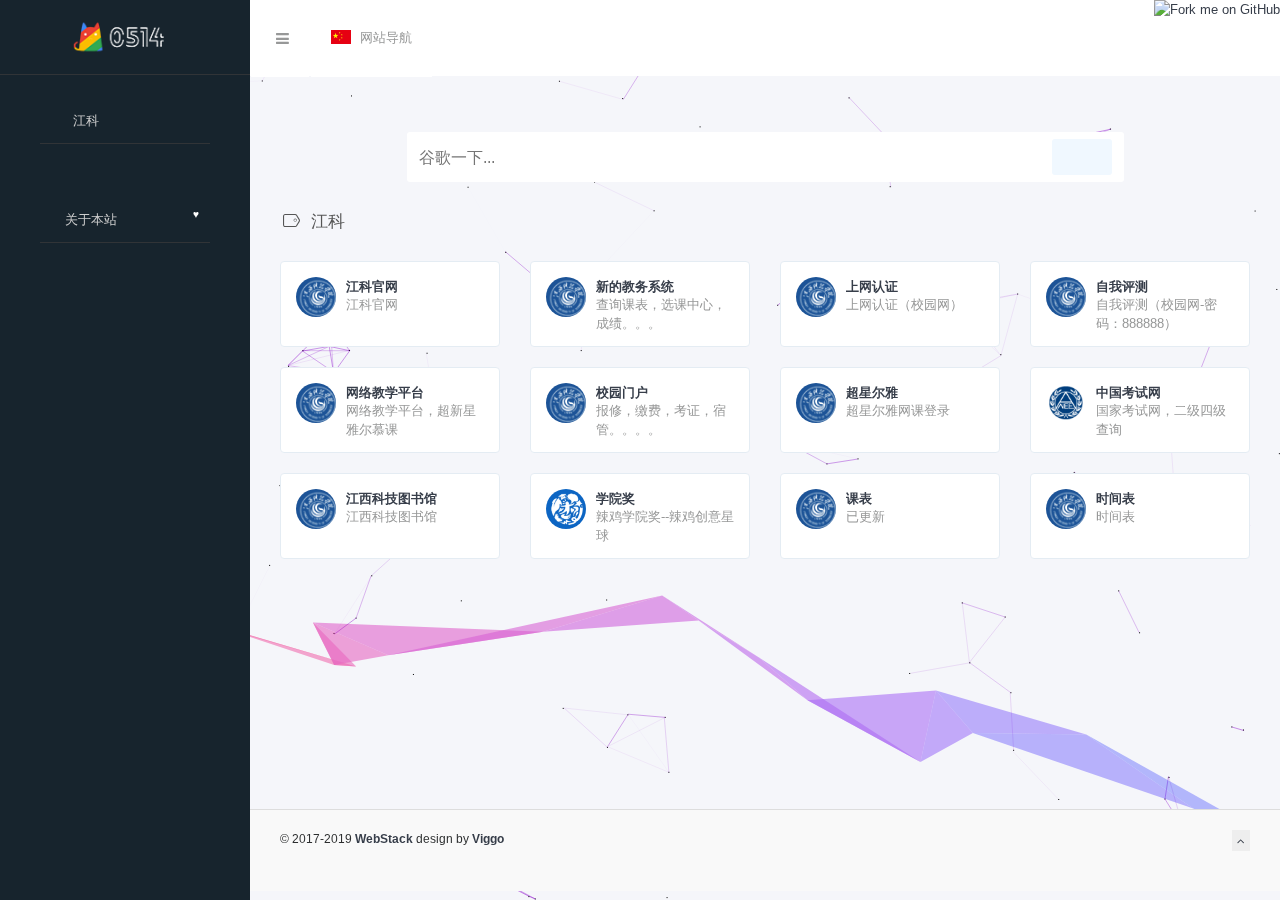
==== cn/index.html @ 406f5983 "🎉 [初次提交]" ====
<!DOCTYPE html>
<html lang="zh">

<head>
    <script async src="//pagead2.googlesyndication.com/pagead/js/adsbygoogle.js">
    </script>
    <script>
        (adsbygoogle = window.adsbygoogle || []).push({
            google_ad_client: "ca-pub-8550836177608334",
            enable_page_level_ads: true
        });
    </script>
    <!--百度统计-->
    <!-- <script>
        var _hmt = _hmt || [];
        (function () {
            var hm = document.createElement("script");
            hm.src = "https://hm.baidu.com/hm.js?c05bb16ea908292af9f6c513087a1cc3";
            var s = document.getElementsByTagName("script")[0];
            s.parentNode.insertBefore(hm, s);
        })();
    </script> -->
    <meta charset="utf-8">
    <meta http-equiv="X-UA-Compatible" content="IE=edge">
    <meta name="viewport" content="width=device-width, initial-scale=1.0" />
    <meta name="author" content="viggo" />
    <title>0514 - 实习两年半的网站</title>
    <meta name="keywords"
        content="UI设计,UI设计素材,设计导航,网址导航,设计资源,创意导航,创意网站导航,设计师网址大全,设计素材大全,设计师导航,UI设计资源,优秀UI设计欣赏,设计师导航,设计师网址大全,设计师网址导航,产品经理网址导航,交互设计师网址导航,www.webstack.cc">
    <meta name="description" content="WebStack - 收集国内外优秀设计网站、UI设计资源网站、灵感创意网站、素材资源网站，定时更新分享优质产品设计书签。www.webstack.cc">
    <link rel="shortcut icon" href="../assets/images/favicon.png">
    <link rel="stylesheet" href="http://fonts.googleapis.com/css?family=Arimo:400,700,400italic">
    <link rel="stylesheet" href="../assets/css/fonts/linecons/css/linecons.css">
    <link rel="stylesheet" href="../assets/css/fonts/fontawesome/css/font-awesome.min.css">
    <link rel="stylesheet" href="../assets/css/bootstrap.css">
    <link rel="stylesheet" href="../assets/css/xenon-core.css">
    <link rel="stylesheet" href="../assets/css/xenon-components.css">
    <link rel="stylesheet" href="../assets/css/xenon-skins.css">
    <link rel="stylesheet" href="../assets/css/nav.css">
    <script src="../assets/js/jquery-1.11.1.min.js"></script>
    <!-- HTML5 shim and Respond.js IE8 support of HTML5 elements and media queries -->
    <!--[if lt IE 9]>
        <script src="https://oss.maxcdn.com/html5shiv/3.7.2/html5shiv.min.js"></script>
        <script src="https://oss.maxcdn.com/respond/1.4.2/respond.min.js"></script>
    <![endif]-->
    <!-- / FB Open Graph -->
    <meta property="og:type" content="article">
    <meta property="og:url" content="http://www.webstack.cc/">
    <meta property="og:title" content="WebStack - 收集国内外优秀设计网站、UI设计资源网站、灵感创意网站、素材资源网站，定时更新分享优质产品设计书签。www.webstack.cc">
    <meta property="og:description"
        content="UI设计,UI设计素材,设计导航,网址导航,设计资源,创意导航,创意网站导航,设计师网址大全,设计素材大全,设计师导航,UI设计资源,优秀UI设计欣赏,设计师导航,设计师网址大全,设计师网址导航,产品经理网址导航,交互设计师网址导航,www.webstack.cc">
    <meta property="og:image" content="http://webstack.cc/assets/images/webstack_banner_cn.png">
    <meta property="og:site_name"
        content="WebStack - 收集国内外优秀设计网站、UI设计资源网站、灵感创意网站、素材资源网站，定时更新分享优质产品设计书签。www.webstack.cc">
    <!-- / Twitter Cards -->
    <meta name="twitter:card" content="summary_large_image">
    <meta name="twitter:title" content="WebStack - 收集国内外优秀设计网站、UI设计资源网站、灵感创意网站、素材资源网站，定时更新分享优质产品设计书签。www.webstack.cc">
    <meta name="twitter:description"
        content="UI设计,UI设计素材,设计导航,网址导航,设计资源,创意导航,创意网站导航,设计师网址大全,设计素材大全,设计师导航,UI设计资源,优秀UI设计欣赏,设计师导航,设计师网址大全,设计师网址导航,产品经理网址导航,交互设计师网址导航,www.webstack.cc">
    <meta name="twitter:image" content="http://www.webstack.cc/assets/images/webstack_banner_cn.png">
    <!--以下是阿里icon应用-->
    <script src="//at.alicdn.com/t/font_1339557_kcm30883k7.js"></script>
    <style type="text/css">
        .icon {
            width: 1em;
            height: 1em;
            vertical-align: -0.15em;
            fill: currentColor;
            overflow: hidden;
        }
    </style>
    <!--阿里icon结束-->
</head>

<body class="page-body">
    <!-- 背景彩带 -->
    <script async type="text/javascript" size="150" alpha="1" zIndex="-2" src="dist/ribbon.min.js"></script>
    <a target="_blank" href="dist/ribbon.js" class="github-corner" aria-label="ribbon.js">
        <!-- <svg width="50" height="50" viewBox="0 0 250 250" style="z-index:9999;fill:#fff; color:#151513; position: absolute; top: 0; border: 0; right: 0;" aria-hidden="true"> -->
        <!-- <path d="M0,0 L115,115 L130,115 L142,142 L250,250 L250,0 Z"></path>
            <path d="M128.3,109.0 C113.8,99.7 119.0,89.6 119.0,89.6 C122.0,82.7 120.5,78.6 120.5,78.6 C119.2,72.0 123.4,76.3 123.4,76.3 C127.3,80.9 125.5,87.3 125.5,87.3 C122.9,97.6 130.6,101.9 134.4,103.2" fill="currentColor" style="transform-origin: 130px 106px;" class="octo-arm"></path> -->
        <!-- <path d="M115.0,115.0 C114.9,115.1 118.7,116.5 119.8,115.4 L133.7,101.6 C136.9,99.2 139.9,98.4 142.2,98.6 C133.8,88.0 127.5,74.4 143.8,58.0 C148.5,53.4 154.0,51.2 159.7,51.0 C160.3,49.4 163.2,43.6 171.4,40.1 C171.4,40.1 176.1,42.5 178.8,56.2 C183.1,58.6 187.2,61.8 190.9,65.4 C194.5,69.0 197.7,73.2 200.1,77.6 C213.8,80.2 216.3,84.9 216.3,84.9 C212.7,93.1 206.9,96.0 205.4,96.6 C205.1,102.4 203.0,107.8 198.3,112.5 C181.9,128.9 168.3,122.5 157.7,114.1 C157.9,116.9 156.7,120.9 152.7,124.9 L141.0,136.5 C139.8,137.7 141.6,141.9 141.8,141.8 Z" fill="currentColor" class="octo-body"></path> -->
        <!-- </svg> -->
        <!--什么右上角小git图标-->
    </a>
    <!-- 
    来自git项目：https://github.com/hustcc/ribbon.js
    size：功能区的大小，默认值：90。
    alpha：线的不透明度（0〜1），默认值：0.6。
    zIndex：z空间的索引，默认值：-1。
    -->
    <!-- 背景彩带end -->
    <!-- 蜘蛛线 -->
    <script type="text/javascript" color="145,22,207" opacity='1' zIndex="-1" count="130"
        src="dist/canvas-nest.min.js"></script>
    <!--
        来自：https://www.jq22.com/webqd212
        color：颜色
        opaciyt：透明度
        zindex：大概是蜘蛛丝吸引距离吧
        count：数量
    -->
    <!-- 蜘蛛线end -->
    <!-- 鼠标点击爱心 -->
    <script type="text/javascript" src="dist/aixin.js"></script>
    <!-- 鼠标点击爱心nd -->
    <!-- skin-white -->
    <div class="page-container">
        <div class="sidebar-menu toggle-others fixed">
            <div class="sidebar-menu-inner">
                <header class="logo-env">
                    <!-- logo -->
                    <div class="logo">
                        <a href="index.html" class="logo-expanded">
                            <img src="../assets/images/logo@2x02.png" width="100%" alt="" />
                        </a>
                        <a href="index.html" class="logo-collapsed">
                            <img src="../assets/images/logo-collapsed@2x.png" width="40" alt="" />
                        </a>
                    </div>
                    <div class="mobile-menu-toggle visible-xs">
                        <a href="#" data-toggle="user-info-menu">
                            <i class="linecons-cog"></i>
                        </a>
                        <a href="#" data-toggle="mobile-menu">
                            <i class="fa-bars"></i>
                        </a>
                    </div>
                </header>
                <ul id="main-menu" class="main-menu">
                    <!--侧边栏江科-->
                    <li>
                        <a href="#江科" class="smooth">
                            <!--添加阿里图标-->
                            <span style="font-size: 1.2em;">
                                <!--调整图标大小-->
                                <svg class="icon" aria-hidden="true">
                                    <use xlink:href="#iconxuexiao2"></use>
                                </svg>
                            </span>
                            <span class="title">&nbsp&nbsp江科</span>
                        </a>
                    </li>
                    <div class="submit-tag">
                        <a href="about.html">
                            <!--添加阿里图标-->
                            <span style="font-size: 1.2em;">
                            <svg class="icon" aria-hidden="true">
                            <use xlink:href="#iconheart"></use>
                            </svg>
                            </span>
                            <!--原先小爱心图标-->
                            <!-- <i class="linecons-heart"></i> -->
                            <span class="tooltip-blue">关于本站</span>
                            <span class="label label-Primary pull-right hidden-collapsed">♥︎</span>
                        </a>
                    </div>
                </ul>
            </div>
        </div>
        <div class="main-content">
            <nav class="navbar user-info-navbar" role="navigation">
                <!-- User Info, Notifications and Menu Bar -->
                <!-- Left links for user info navbar -->
                <ul class="user-info-menu left-links list-inline list-unstyled">
                    <li class="hidden-sm hidden-xs">
                        <a href="#" data-toggle="sidebar">
                            <i class="fa-bars"></i>
                        </a>
                    </li>
                    <li class="dropdown hover-line language-switcher">
                        <a href="../cn/index.html" class="dropdown-toggle" data-toggle="dropdown">
                            <img src="../assets/images/flags/flag-cn.png" alt="flag-cn" /> 网站导航
                        </a>
                        <ul class="dropdown-menu languages">
                            <!-- <li>
                                <a href="../en/index.html">
                                    <img src="../assets/images/flags/flag-us.png" alt="flag-us" /> 英语看不懂
                                </a>
                            </li> -->
                            <li class="active">
                                <a href="../cn/index.html">
                                    <img src="../assets/images/flags/flag-cn.png" alt="flag-cn" /> 网站导航
                                </a>
                            </li>
                            <!-- <li class="active">
                                <a href="../sheji/index.html">
                                    <img src="../assets/images/flags/flag-cn.png" alt="flag-cn" /> 狗比设计
                                </a>
                            </li> -->
                        </ul>
                    </li>
                </ul>
                <a href="https://github.com/WebStackPage/WebStackPage.github.io" target="_blank"><img
                        style="position: absolute; top: 0; right: 0; border: 0;"
                        src="https://s3.amazonaws.com/github/ribbons/forkme_right_darkblue_121621.png"
                        alt="Fork me on GitHub"></a>
            </nav>
            <div id="search" class="s-search">
                <form action="https://www.google.com/search" target="_blank" id="super-search-fm">
                    <input type="text" name="q" class="sipt" id="search-text" placeholder="谷歌一下..."
                        style="outline:0; margin-bottom:1em" autocomplete="off">
                    <button type="submit" style="background-color:aliceblue;">
                        <!--添加阿里图标-->
                        <span style="font-size: 2em;">
                            <!--调整图标大小-->
                            <svg class="icon" aria-hidden="true">
                                <use xlink:href="#iconsousuo3"></use>
                            </svg>
                        </span>
                    </button>
                </form>
            </div>
            <!--江科-->
            <h4 class="text-gray"><i class="linecons-tag" style="margin-right: 7px;" id="江科"></i>江科</h4>
            <div class="row">
                <!--江科官网-->
                <div class="col-sm-3">
                    <div class="xe-widget xe-conversations box2 label-info" onclick="window.open('http://www.jxut.edu.cn/', '_blank')"
                        data-toggle="tooltip" data-placement="bottom" title="" data-original-title="http://www.jxut.edu.cn/">
                        <div class="xe-comment-entry"> <a class="xe-user-img"> <img data-src="../assets/images/logos/29.png"
                                    class="lozad img-circle" width="40"> </a>
                            <span class="label label-info" data-toggle="tooltip" data-placement="left" title=""
                                data-original-title="Hello I am a Tooltip"></span>
                            <div class="xe-comment"> <a href="#" class="xe-user-name overflowClip_1">
                                    <strong>江科官网</strong> </a>
                                <p class="overflowClip_2">江科官网</p>
                            </div>
                        </div>
                    </div>
                </div>
                <!--新的教务系统-->
                <div class="col-sm-3">
                    <div class="xe-widget xe-conversations box2 label-info" onclick="window.open('https://zjkgjw.educationgroup.cn/jxkjxy_jsxsd/', '_blank')"
                        data-toggle="tooltip" data-placement="bottom" title="" data-original-title="https://zjkgjw.educationgroup.cn/jxkjxy_jsxsd/">
                        <div class="xe-comment-entry"> <a class="xe-user-img"> <img data-src="../assets/images/logos/29.png"
                                    class="lozad img-circle" width="40"> </a>
                            <span class="label label-info" data-toggle="tooltip" data-placement="left" title=""
                                data-original-title="Hello I am a Tooltip"></span>
                            <div class="xe-comment"> <a href="#" class="xe-user-name overflowClip_1">
                                    <strong>新的教务系统</strong> </a>
                                <p class="overflowClip_2">查询课表，选课中心，成绩。。。</p>
                            </div>
                        </div>
                    </div>
                </div>
                <!--上网认证-->
                <div class="col-sm-3">
                    <div class="xe-widget xe-conversations box2 label-info" onclick="window.open('http://10.14.1.35/eportal/index.jsp?wlanuserip=10.193.51.43&wlanacname=JXUT_N18010&ssid=&nasip=192.168.255.253&snmpagentip=&mac=40a5ef49afad&t=wireless-v2-plain&url=http://www.gstatic.com/generate_204&apmac=&nasid=JXUT_N18010&vid=3123&port=374&nasportid=AggregatePort%2025.31230000:3123-0', '_blank')"
                        data-toggle="tooltip" data-placement="bottom" title="" data-original-title="http://10.14.1.35/eportal/index.jsp?wlanuserip=10.193.51.43&wlanacname=JXUT_N18010&ssid=&nasip=192.168.255.253&snmpagentip=&mac=40a5ef49afad&t=wireless-v2-plain&url=http://www.gstatic.com/generate_204&apmac=&nasid=JXUT_N18010&vid=3123&port=374&nasportid=AggregatePort%2025.31230000:3123-0">
                        <div class="xe-comment-entry"> <a class="xe-user-img"> <img data-src="../assets/images/logos/29.png"
                                    class="lozad img-circle" width="40"> </a>
                            <span class="label label-info" data-toggle="tooltip" data-placement="left" title=""
                                data-original-title="Hello I am a Tooltip"></span>
                            <div class="xe-comment"> <a href="#" class="xe-user-name overflowClip_1">
                                    <strong>上网认证</strong> </a>
                                <p class="overflowClip_2">上网认证（校园网）</p>
                            </div>
                        </div>
                    </div>
                </div>
                <!--自我评测-->
                <div class="col-sm-3">
                    <div class="xe-widget xe-conversations box2 label-info" onclick="window.open('http://172.16.0.75/', '_blank')"
                        data-toggle="tooltip" data-placement="bottom" title="" data-original-title="http://172.16.0.75/">
                        <div class="xe-comment-entry"> <a class="xe-user-img"> <img data-src="../assets/images/logos/29.png"
                                    class="lozad img-circle" width="40"> </a>
                            <span class="label label-info" data-toggle="tooltip" data-placement="left" title=""
                                data-original-title="Hello I am a Tooltip"></span>
                            <div class="xe-comment"> <a href="#" class="xe-user-name overflowClip_1">
                                    <strong>自我评测</strong> </a>
                                <p class="overflowClip_2">自我评测（校园网-密码：888888）</p>
                            </div>
                        </div>
                    </div>
                </div>
            </div>
            <div class="row">
                <!--网络教学平台-->
                <div class="col-sm-3">
                    <div class="xe-widget xe-conversations box2 label-info" onclick="window.open('http://jxut.fanya.chaoxing.com/portal', '_blank')"
                        data-toggle="tooltip" data-placement="bottom" title="" data-original-title="http://jxut.fanya.chaoxing.com/portal">
                        <div class="xe-comment-entry"> <a class="xe-user-img"> <img data-src="../assets/images/logos/29.png"
                                    class="lozad img-circle" width="40"> </a>
                            <span class="label label-info" data-toggle="tooltip" data-placement="left" title=""
                                data-original-title="Hello I am a Tooltip"></span>
                            <div class="xe-comment"> <a href="#" class="xe-user-name overflowClip_1">
                                    <strong>网络教学平台</strong> </a>
                                <p class="overflowClip_2">网络教学平台，超新星雅尔慕课</p>
                            </div>
                        </div>
                    </div>
                </div>
                <!--校园门户-->
                <div class="col-sm-3">
                    <div class="xe-widget xe-conversations box2 label-info" onclick="window.open('https://jxut.educationgroup.cn/portal/home', '_blank')"
                        data-toggle="tooltip" data-placement="bottom" title="" data-original-title="https://jxut.educationgroup.cn/portal/home">
                        <div class="xe-comment-entry"> <a class="xe-user-img"> <img data-src="../assets/images/logos/29.png"
                                    class="lozad img-circle" width="40"> </a>
                            <span class="label label-info" data-toggle="tooltip" data-placement="left" title=""
                                data-original-title="Hello I am a Tooltip"></span>
                            <div class="xe-comment"> <a href="#" class="xe-user-name overflowClip_1">
                                    <strong>校园门户</strong> </a>
                                <p class="overflowClip_2">报修，缴费，考证，宿管。。。。</p>
                            </div>
                        </div>
                    </div>
                </div>
                <!--超星尔雅-->
                <div class="col-sm-3">
                    <div class="xe-widget xe-conversations box2 label-info" onclick="window.open('http://i.mooc.chaoxing.com/space/index.shtml', '_blank')"
                        data-toggle="tooltip" data-placement="bottom" title="" data-original-title="http://i.mooc.chaoxing.com/space/index.shtml">
                        <div class="xe-comment-entry"> <a class="xe-user-img"> <img data-src="../assets/images/logos/29.png"
                                    class="lozad img-circle" width="40"> </a>
                            <span class="label label-info" data-toggle="tooltip" data-placement="left" title=""
                                data-original-title="Hello I am a Tooltip"></span>
                            <div class="xe-comment"> <a href="#" class="xe-user-name overflowClip_1">
                                    <strong>超星尔雅</strong> </a>
                                <p class="overflowClip_2">超星尔雅网课登录</p>
                            </div>
                        </div>
                    </div>
                </div>
                <!--中国考试网-->
                <div class="col-sm-3">
                    <div class="xe-widget xe-conversations box2 label-info" onclick="window.open('http://cjcx.neea.edu.cn/', '_blank')"
                        data-toggle="tooltip" data-placement="bottom" title="" data-original-title="http://cjcx.neea.edu.cn/">
                        <div class="xe-comment-entry"> <a class="xe-user-img"> <img data-src="../assets/images/logos/二级.png"
                                    class="lozad img-circle" width="40"> </a>
                            <span class="label label-info" data-toggle="tooltip" data-placement="left" title=""
                                data-original-title="Hello I am a Tooltip"></span>
                            <div class="xe-comment"> <a href="#" class="xe-user-name overflowClip_1">
                                    <strong>中国考试网</strong> </a>
                                <p class="overflowClip_2">国家考试网，二级四级查询</p>
                            </div>
                        </div>
                    </div>
                </div>
            </div>
            <div class="row">
                <!--江西科技图书馆-->
                <div class="col-sm-3">
                    <div class="xe-widget xe-conversations box2 label-info" onclick="window.open('http://lib.jxut.edu.cn/', '_blank')"
                        data-toggle="tooltip" data-placement="bottom" title="" data-original-title="http://lib.jxut.edu.cn/">
                        <div class="xe-comment-entry"> <a class="xe-user-img"> <img data-src="../assets/images/logos/29.png"
                                    class="lozad img-circle" width="40"> </a>
                            <span class="label label-info" data-toggle="tooltip" data-placement="left" title=""
                                data-original-title="Hello I am a Tooltip"></span>
                            <div class="xe-comment"> <a href="#" class="xe-user-name overflowClip_1">
                                    <strong>江西科技图书馆</strong> </a>
                                <p class="overflowClip_2">江西科技图书馆</p>
                            </div>
                        </div>
                    </div>
                </div>
                <!--学院奖-->
                <div class="col-sm-3">
                    <div class="xe-widget xe-conversations box2 label-info" onclick="window.open('http://www.5iidea.com/xyj', '_blank')"
                        data-toggle="tooltip" data-placement="bottom" title="" data-original-title="http://www.5iidea.com/xyj">
                        <div class="xe-comment-entry"> <a class="xe-user-img"> <img data-src="../assets/images/logos/学院奖.png"
                                    class="lozad img-circle" width="40"> </a>
                            <span class="label label-info" data-toggle="tooltip" data-placement="left" title=""
                                data-original-title="Hello I am a Tooltip"></span>
                            <div class="xe-comment"> <a href="#" class="xe-user-name overflowClip_1">
                                    <strong>学院奖</strong> </a>
                                <p class="overflowClip_2">辣鸡学院奖--辣鸡创意星球</p>
                            </div>
                        </div>
                    </div>
                </div>
                <!--课表-->
                <div class="col-sm-3">
                    <div class="xe-widget xe-conversations box2 label-info" onclick="window.open('https://pic.downk.cc/item/5f51eba2160a154a6773b4b2.png', '_blank')"
                        data-toggle="tooltip" data-placement="bottom" title="" data-original-title="https://pic.downk.cc/item/5f51eba2160a154a6773b4b2.png">
                        <div class="xe-comment-entry"> <a class="xe-user-img"> <img data-src="../assets/images/logos/29.png"
                                    class="lozad img-circle" width="40"> </a>
                            <span class="label label-info" data-toggle="tooltip" data-placement="left" title=""
                                data-original-title="Hello I am a Tooltip"></span>
                            <div class="xe-comment"> <a href="#" class="xe-user-name overflowClip_1">
                                    <strong>课表</strong> </a>
                                <p class="overflowClip_2">已更新</p>
                            </div>
                        </div>
                    </div>
                </div>
                <!--时间表-->
                <div class="col-sm-3">
                    <div class="xe-widget xe-conversations box2 label-info" onclick="window.open('https://pic.downk.cc/item/5ed5c07bc2a9a83be51bb3b0.png', '_blank')"
                        data-toggle="tooltip" data-placement="bottom" title="" data-original-title="https://pic.downk.cc/item/5ed5c07bc2a9a83be51bb3b0.png">
                        <div class="xe-comment-entry"> <a class="xe-user-img"> <img data-src="../assets/images/logos/29.png"
                                    class="lozad img-circle" width="40"> </a>
                            <span class="label label-info" data-toggle="tooltip" data-placement="left" title=""
                                data-original-title="Hello I am a Tooltip"></span>
                            <div class="xe-comment"> <a href="#" class="xe-user-name overflowClip_1">
                                    <strong>时间表</strong> </a>
                                <p class="overflowClip_2">时间表</p>
                            </div>
                        </div>
                    </div>
                </div>
            </div>
            <br />
            <!--END 江科 -->
                <!--END UED团队 -->
                <!-- Main Footer -->
                <!-- Choose between footer styles: "footer-type-1" or "footer-type-2" -->
                <!-- Add class "sticky" to  always stick the footer to the end of page (if page contents is small) -->
                <!-- Or class "fixed" to  always fix the footer to the end of page -->
                <footer class="main-footer sticky footer-type-1">
                    <div class="footer-inner">
                        <!-- Add your copyright text here -->
                        <div class="footer-text">
                            &copy; 2017-2019
                            <a href="../cn/about.html"><strong>WebStack</strong></a> design by <a
                                href="http://viggoz.com" target="_blank"><strong>Viggo</strong></a>
                            <!--  - Purchase for only <strong>23$</strong> -->
                        </div>
                        <!-- Go to Top Link, just add rel="go-top" to any link to add this functionality -->
                        <div class="go-up">
                            <a href="#" rel="go-top">
                                <i class="fa-angle-up"></i>
                            </a>
                        </div>
                    </div>
                </footer>
            </div>
        </div>
        <!-- 锚点平滑移动 -->
        <script type="text/javascript">
            $(document).ready(function () {
                //img lazy loaded
                const observer = lozad();
                observer.observe();

                $(document).on('click', '.has-sub', function () {
                    var _this = $(this)
                    if (!$(this).hasClass('expanded')) {
                        setTimeout(function () {
                            _this.find('ul').attr("style", "")
                        }, 300);

                    } else {
                        $('.has-sub ul').each(function (id, ele) {
                            var _that = $(this)
                            if (_this.find('ul')[0] != ele) {
                                setTimeout(function () {
                                    _that.attr("style", "")
                                }, 300);
                            }
                        })
                    }
                })
                $('.user-info-menu .hidden-sm').click(function () {
                    if ($('.sidebar-menu').hasClass('collapsed')) {
                        $('.has-sub.expanded > ul').attr("style", "")
                    } else {
                        $('.has-sub.expanded > ul').show()
                    }
                })
                $("#main-menu li ul li").click(function () {
                    $(this).siblings('li').removeClass('active'); // 删除其他兄弟元素的样式
                    $(this).addClass('active'); // 添加当前元素的样式
                });
                $("a.smooth").click(function (ev) {
                    ev.preventDefault();

                    public_vars.$mainMenu.add(public_vars.$sidebarProfile).toggleClass('mobile-is-visible');
                    ps_destroy();
                    $("html, body").animate({
                        scrollTop: $($(this).attr("href")).offset().top - 30
                    }, {
                        duration: 500,
                        easing: "swing"
                    });
                });
                return false;
            });

            var href = "";
            var pos = 0;
            $("a.smooth").click(function (e) {
                $("#main-menu li").each(function () {
                    $(this).removeClass("active");
                });
                $(this).parent("li").addClass("active");
                e.preventDefault();
                href = $(this).attr("href");
                pos = $(href).position().top - 30;
            });
        </script>
        <!-- Bottom Scripts -->
        <script src="../assets/js/bootstrap.min.js"></script>
        <script src="../assets/js/TweenMax.min.js"></script>
        <script src="../assets/js/resizeable.js"></script>
        <script src="../assets/js/joinable.js"></script>
        <script src="../assets/js/xenon-api.js"></script>
        <script src="../assets/js/xenon-toggles.js"></script>
        <!-- JavaScripts initializations and stuff -->
        <script src="../assets/js/xenon-custom.js"></script>
        <script src="../assets/js/lozad.js"></script>
</body>

</html>
---- assets/css/fonts/linecons/css/linecons.css ----
@font-face {
  font-family: 'linecons';
  src: url('../font/linecons.eot?24293614');
  src: url('../font/linecons.eot?24293614#iefix') format('embedded-opentype'),
       url('../font/linecons.woff?24293614') format('woff'),
       url('../font/linecons.ttf?24293614') format('truetype'),
       url('../font/linecons.svg?24293614#linecons') format('svg');
  font-weight: normal;
  font-style: normal;
}
/* Chrome hack: SVG is rendered more smooth in Windozze. 100% magic, uncomment if you need it. */
/* Note, that will break hinting! In other OS-es font will be not as sharp as it could be */
/*
@media screen and (-webkit-min-device-pixel-ratio:0) {
  @font-face {
    font-family: 'linecons';
    src: url('../font/linecons.svg?24293614#linecons') format('svg');
  }
}
*/
 
 [class^="linecons-"]:before, [class*=" linecons-"]:before {
  font-family: "linecons";
  font-style: normal;
  font-weight: normal;
  speak: none;
 
  display: inline-block;
  text-decoration: inherit;
  width: 1em;
  margin-right: .2em;
  text-align: center;
  /* opacity: .8; */
 
  /* For safety - reset parent styles, that can break glyph codes*/
  font-variant: normal;
  text-transform: none;
     
  /* fix buttons height, for twitter bootstrap */
  line-height: 1em;
 
  /* Animation center compensation - margins should be symmetric */
  /* remove if not needed */
  margin-left: .2em;
 
  /* you can be more comfortable with increased icons size */
  /* font-size: 120%; */
 
  /* Uncomment for 3D effect */
  /* text-shadow: 1px 1px 1px rgba(127, 127, 127, 0.3); */
}
 
.linecons-music:before { content: '\e800'; } /* '' */
.linecons-search:before { content: '\e801'; } /* '' */
.linecons-mail:before { content: '\e802'; } /* '' */
.linecons-heart:before { content: '\e803'; } /* '' */
.linecons-star:before { content: '\e804'; } /* '' */
.linecons-user:before { content: '\e805'; } /* '' */
.linecons-videocam:before { content: '\e806'; } /* '' */
.linecons-camera:before { content: '\e807'; } /* '' */
.linecons-photo:before { content: '\e808'; } /* '' */
.linecons-attach:before { content: '\e809'; } /* '' */
.linecons-lock:before { content: '\e80a'; } /* '' */
.linecons-eye:before { content: '\e80b'; } /* '' */
.linecons-tag:before { content: '\e80c'; } /* '' */
.linecons-thumbs-up:before { content: '\e80d'; } /* '' */
.linecons-pencil:before { content: '\e80e'; } /* '' */
.linecons-comment:before { content: '\e80f'; } /* '' */
.linecons-location:before { content: '\e810'; } /* '' */
.linecons-cup:before { content: '\e811'; } /* '' */
.linecons-trash:before { content: '\e812'; } /* '' */
.linecons-doc:before { content: '\e813'; } /* '' */
.linecons-note:before { content: '\e814'; } /* '' */
.linecons-cog:before { content: '\e815'; } /* '' */
.linecons-params:before { content: '\e816'; } /* '' */
.linecons-calendar:before { content: '\e817'; } /* '' */
.linecons-sound:before { content: '\e818'; } /* '' */
.linecons-clock:before { content: '\e819'; } /* '' */
.linecons-lightbulb:before { content: '\e81a'; } /* '' */
.linecons-tv:before { content: '\e81b'; } /* '' */
.linecons-desktop:before { content: '\e81c'; } /* '' */
.linecons-mobile:before { content: '\e81d'; } /* '' */
.linecons-cd:before { content: '\e81e'; } /* '' */
.linecons-inbox:before { content: '\e81f'; } /* '' */
.linecons-globe:before { content: '\e820'; } /* '' */
.linecons-cloud:before { content: '\e821'; } /* '' */
.linecons-paper-plane:before { content: '\e822'; } /* '' */
.linecons-fire:before { content: '\e823'; } /* '' */
.linecons-graduation-cap:before { content: '\e824'; } /* '' */
.linecons-megaphone:before { content: '\e825'; } /* '' */
.linecons-database:before { content: '\e826'; } /* '' */
.linecons-key:before { content: '\e827'; } /* '' */
.linecons-beaker:before { content: '\e828'; } /* '' */
.linecons-truck:before { content: '\e829'; } /* '' */
.linecons-money:before { content: '\e82a'; } /* '' */
.linecons-food:before { content: '\e82b'; } /* '' */
.linecons-shop:before { content: '\e82c'; } /* '' */
.linecons-diamond:before { content: '\e82d'; } /* '' */
.linecons-t-shirt:before { content: '\e82e'; } /* '' */
.linecons-wallet:before { content: '\e82f'; } /* '' */
---- assets/css/xenon-core.css ----
.ps-container .ps-scrollbar-x-rail {
    position: absolute;
    bottom: 3px;
    height: 5px;
    zoom: 1;
    filter: alpha(opacity=0);
    -webkit-opacity: 0;
    -moz-opacity: 0;
    opacity: 0;
    -webkit-transition: background-color .2s linear, opacity .2s linear;
    -moz-transition: background-color .2s linear, opacity .2s linear;
    -o-transition: background-color .2s linear, opacity .2s linear;
    transition: background-color .2s linear, opacity .2s linear
}

.ps-container:hover .ps-scrollbar-x-rail,
.ps-container.hover .ps-scrollbar-x-rail {
    zoom: 1;
    filter: alpha(opacity=60);
    -webkit-opacity: .6;
    -moz-opacity: .6;
    opacity: .6
}

.ps-container .ps-scrollbar-x-rail:hover,
.ps-container .ps-scrollbar-x-rail.hover {
    background-color: rgba(255, 255, 255, .5)
}

.ps-container .ps-scrollbar-x-rail.in-scrolling {
    background-color: rgba(255, 255, 255, .9)
}

.ps-container .ps-scrollbar-y-rail {
    position: absolute;
    right: 2px;
    width: 5px;
    zoom: 1;
    filter: alpha(opacity=0);
    -webkit-opacity: 0;
    -moz-opacity: 0;
    opacity: 0;
    -webkit-transition: background-color .2s linear, opacity .2s linear;
    -moz-transition: background-color .2s linear, opacity .2s linear;
    -o-transition: background-color .2s linear, opacity .2s linear;
    transition: background-color .2s linear, opacity .2s linear
}

.ps-container:hover .ps-scrollbar-y-rail,
.ps-container.hover .ps-scrollbar-y-rail {
    zoom: 1;
    filter: alpha(opacity=60);
    -webkit-opacity: .6;
    -moz-opacity: .6;
    opacity: .6
}

.ps-container .ps-scrollbar-y-rail:hover,
.ps-container .ps-scrollbar-y-rail.hover {
    background-color: rgba(255, 255, 255, .5)
}

.ps-container .ps-scrollbar-y-rail.in-scrolling {
    background-color: #eee;
    zoom: 1;
    filter: alpha(opacity=90);
    -webkit-opacity: .9;
    -moz-opacity: .9;
    opacity: .9
}

.ps-container .ps-scrollbar-x {
    position: absolute;
    bottom: 0;
    height: 5px;
    background-color: #aaa;
    -o-transition: background-color .2s linear;
    -webkit-transition: background-color .2s linear;
    -moz-transition: background-color .2s linear;
    transition: background-color .2s linear
}

.ps-container.ie6 .ps-scrollbar-x {
    font-size: 0
}

.ps-container .ps-scrollbar-x-rail:hover .ps-scrollbar-x,
.ps-container .ps-scrollbar-x-rail.hover .ps-scrollbar-x {
    background-color: #999
}

.ps-container .ps-scrollbar-y {
    position: absolute;
    right: 0;
    width: 5px;
    background-color: #aaa;
    -webkit-transition: background-color .2s linear;
    -moz-transition: background-color .2s linear;
    -o-transition: background-color .2s linear;
    transition: background-color .2s linear
}

.ps-container.ie6 .ps-scrollbar-y {
    font-size: 0
}

.ps-container .ps-scrollbar-y-rail:hover .ps-scrollbar-y,
.ps-container .ps-scrollbar-y-rail.hover .ps-scrollbar-y {
    background-color: #FAFAFA
}

.ps-container.ie .ps-scrollbar-x,
.ps-container.ie .ps-scrollbar-y {
    visibility: hidden
}

.ps-container.ie:hover .ps-scrollbar-x,
.ps-container.ie:hover .ps-scrollbar-y,
.ps-container.ie.hover .ps-scrollbar-x,
.ps-container.ie.hover .ps-scrollbar-y {
    visibility: visible
}

.cbp_tmtimeline {
    margin: 30px 0 0 0;
    padding: 0;
    list-style: none;
    position: relative
}

.cbp_tmtimeline:before {
    content: '';
    position: absolute;
    top: 0;
    bottom: 0;
    width: 10px;
    background: #afdcf8;
    left: 20%;
    margin-left: -10px
}

.cbp_tmtimeline>li {
    position: relative
}

.cbp_tmtimeline>li .cbp_tmtime {
    display: block;
    width: 25%;
    padding-right: 100px;
    position: absolute
}

.cbp_tmtimeline>li .cbp_tmtime span {
    display: block;
    text-align: right
}

.cbp_tmtimeline>li .cbp_tmtime span:first-child {
    font-size: .9em;
    color: #bdd0db
}

.cbp_tmtimeline>li .cbp_tmtime span:last-child {
    font-size: 2.9em;
    color: #3594cb
}

.cbp_tmtimeline>li:nth-child(odd) .cbp_tmtime span:last-child {
    color: #6cbfee
}

.cbp_tmtimeline>li .cbp_tmlabel {
    margin: 0 0 15px 25%;
    background: #3594cb;
    color: #fff;
    padding: 2em;
    font-size: 1.2em;
    font-weight: 300;
    line-height: 1.4;
    position: relative;
    border-radius: 5px
}

.cbp_tmtimeline>li:nth-child(odd) .cbp_tmlabel {
    background: #6cbfee
}

.cbp_tmtimeline>li .cbp_tmlabel h2 {
    margin-top: 0;
    padding: 0 0 10px 0;
    border-bottom: 1px solid rgba(255, 255, 255, .4)
}

.cbp_tmtimeline>li .cbp_tmlabel:after {
    right: 100%;
    border: solid transparent;
    content: " ";
    height: 0;
    width: 0;
    position: absolute;
    pointer-events: none;
    border-right-color: #3594cb;
    border-width: 10px;
    top: 10px
}

.cbp_tmtimeline>li:nth-child(odd) .cbp_tmlabel:after {
    border-right-color: #6cbfee
}

.cbp_tmtimeline>li .cbp_tmicon {
    width: 40px;
    height: 40px;
    speak: none;
    font-style: normal;
    font-weight: 400;
    font-variant: normal;
    text-transform: none;
    font-size: 1.4em;
    line-height: 40px;
    -webkit-font-smoothing: antialiased;
    position: absolute;
    color: #fff;
    background: #46a4da;
    border-radius: 50%;
    box-shadow: 0 0 0 8px #afdcf8;
    text-align: center;
    left: 20%;
    top: 0;
    margin: 0 0 0 -25px
}

@media screen and (max-width:65.375em) {
    .cbp_tmtimeline>li .cbp_tmtime span:last-child {
        font-size: 1.5em
    }
}

@media screen and (max-width:47.2em) {
    .cbp_tmtimeline:before {
        display: none
    }
    .cbp_tmtimeline>li .cbp_tmtime {
        width: 100%;
        position: relative;
        padding: 0 0 20px 0
    }
    .cbp_tmtimeline>li .cbp_tmtime span {
        text-align: left
    }
    .cbp_tmtimeline>li .cbp_tmlabel {
        margin: 0 0 30px 0;
        padding: 1em;
        font-weight: 400;
        font-size: 95%
    }
    .cbp_tmtimeline>li .cbp_tmlabel:after {
        right: auto;
        left: 20px;
        border-right-color: transparent;
        border-bottom-color: #3594cb;
        top: -20px
    }
    .cbp_tmtimeline>li:nth-child(odd) .cbp_tmlabel:after {
        border-right-color: transparent;
        border-bottom-color: #6cbfee
    }
    .cbp_tmtimeline>li .cbp_tmicon {
        position: relative;
        float: right;
        left: auto;
        margin: -55px 5px 0 0
    }
}

.dropdown-menu>li.checkbox-row {
    padding: 5px 20px
}

.dropdown-menu li.checkbox-row {
    display: block;
    clear: both;
    font-weight: 400;
    line-height: 18px;
    color: #333;
    white-space: nowrap
}

.dropdown-menu li.checkbox-row label {
    font-weight: 400
}

.dropdown-menu li.checkbox-row:hover,
.dropdown-menu li.checkbox-row input:hover,
.dropdown-menu li.checkbox-row label:hover {
    cursor: pointer
}

.no-touch .dropdown-menu>.checkbox-row:hover,
.no-touch .dropdown-menu>.checkbox-row:active {
    text-decoration: none;
    color: #262626;
    background-color: #f5f5f5
}

.btn-toolbar {
    margin-bottom: 5px
}

.btn-toolbar .btn-default {
    background-color: #68b828;
    color: #fff;
    border: 1px solid transparent
}

.btn-toolbar .btn-default.dropdown-toggle {
    -webkit-box-shadow: none;
    -moz-box-shadow: none;
    box-shadow: none;
    border-color: transparent
}

.btn-toolbar .btn-primary {
    background-color: #508e1f
}

.btn-toolbar .btn-group.open .dropdown-toggle {
    background-color: #508e1f;
    color: #fff
}

.btn-toolbar .dropdown-menu {
    margin-top: 0
}

.btn-toolbar .dropdown-menu .checkbox-row {
    -webkit-user-select: none;
    -moz-user-select: none;
    -ms-user-select: none;
    user-select: none
}

.btn-toolbar .dropdown-menu .checkbox-row .cbr-replaced {
    margin: 0;
    margin-right: 5px
}

.btn-toolbar .dropdown-menu .checkbox-row label {
    color: #979898;
    font-size: 12px;
    margin: 0
}

.lt-ie8 .btn-toolbar {
    display: none
}

.table-responsive {
    border-radius: 0;
    border: 1px solid #eee;
    margin-bottom: 18px
}

.table-responsive>.table {
    margin-bottom: 0
}

.table-responsive>.table-bordered {
    border: 0
}

.table-responsive>.table-bordered>thead>tr>th:first-child,
.table-responsive>.table-bordered>tbody>tr>th:first-child,
.table-responsive>.table-bordered>tfoot>tr>th:first-child,
.table-responsive>.table-bordered>thead>tr>td:first-child,
.table-responsive>.table-bordered>tbody>tr>td:first-child,
.table-responsive>.table-bordered>tfoot>tr>td:first-child {
    border-left: 0
}

.table-responsive>.table-bordered>thead>tr>th:last-child,
.table-responsive>.table-bordered>tbody>tr>th:last-child,
.table-responsive>.table-bordered>tfoot>tr>th:last-child,
.table-responsive>.table-bordered>thead>tr>td:last-child,
.table-responsive>.table-bordered>tbody>tr>td:last-child,
.table-responsive>.table-bordered>tfoot>tr>td:last-child {
    border-right: 0
}

.table-responsive>.table-bordered>tbody>tr:last-child>th,
.table-responsive>.table-bordered>tfoot>tr:last-child>th,
.table-responsive>.table-bordered>tbody>tr:last-child>td,
.table-responsive>.table-bordered>tfoot>tr:last-child>td {
    border-bottom: 0
}

.table-responsive[data-pattern=priority-columns] {
    position: relative;
    width: 100%;
    margin-bottom: 18px;
    overflow-y: hidden;
    overflow-x: auto;
    -ms-overflow-style: -ms-autohiding-scrollbar;
    border-radius: 0;
    border: 1px solid #eee;
    -webkit-overflow-scrolling: touch
}

.table-responsive[data-pattern=priority-columns]>.table {
    margin-bottom: 0
}

.table-responsive[data-pattern=priority-columns]>.table>thead>tr>th,
.table-responsive[data-pattern=priority-columns]>.table>tbody>tr>th,
.table-responsive[data-pattern=priority-columns]>.table>tfoot>tr>th,
.table-responsive[data-pattern=priority-columns]>.table>thead>tr>td,
.table-responsive[data-pattern=priority-columns]>.table>tbody>tr>td,
.table-responsive[data-pattern=priority-columns]>.table>tfoot>tr>td {
    white-space: nowrap
}

.table-responsive[data-pattern=priority-columns]>.table-bordered {
    border: 0
}

.table-responsive[data-pattern=priority-columns]>.table-bordered>thead>tr>th:first-child,
.table-responsive[data-pattern=priority-columns]>.table-bordered>tbody>tr>th:first-child,
.table-responsive[data-pattern=priority-columns]>.table-bordered>tfoot>tr>th:first-child,
.table-responsive[data-pattern=priority-columns]>.table-bordered>thead>tr>td:first-child,
.table-responsive[data-pattern=priority-columns]>.table-bordered>tbody>tr>td:first-child,
.table-responsive[data-pattern=priority-columns]>.table-bordered>tfoot>tr>td:first-child {
    border-left: 0
}

.table-responsive[data-pattern=priority-columns]>.table-bordered>thead>tr>th:last-child,
.table-responsive[data-pattern=priority-columns]>.table-bordered>tbody>tr>th:last-child,
.table-responsive[data-pattern=priority-columns]>.table-bordered>tfoot>tr>th:last-child,
.table-responsive[data-pattern=priority-columns]>.table-bordered>thead>tr>td:last-child,
.table-responsive[data-pattern=priority-columns]>.table-bordered>tbody>tr>td:last-child,
.table-responsive[data-pattern=priority-columns]>.table-bordered>tfoot>tr>td:last-child {
    border-right: 0
}

.table-responsive[data-pattern=priority-columns]>.table-bordered>tbody>tr:last-child>th,
.table-responsive[data-pattern=priority-columns]>.table-bordered>tfoot>tr:last-child>th,
.table-responsive[data-pattern=priority-columns]>.table-bordered>tbody>tr:last-child>td,
.table-responsive[data-pattern=priority-columns]>.table-bordered>tfoot>tr:last-child>td {
    border-bottom: 0
}

.mq.js .table-responsive[data-pattern=priority-columns] th[data-priority],
.mq.js.lt-ie10 .sticky-table-header th[data-priority],
.mq.js .table-responsive[data-pattern=priority-columns] td[data-priority],
.mq.js.lt-ie10 .sticky-table-header td[data-priority] {
    display: none
}

.lt-ie9.mq.js .table-responsive[data-pattern=priority-columns] th[data-priority="1"],
.lt-ie9.mq.js.lt-ie10 .sticky-table-header th[data-priority="1"],
.lt-ie9.mq.js .table-responsive[data-pattern=priority-columns] td[data-priority="1"],
.lt-ie9.mq.js.lt-ie10 .sticky-table-header td[data-priority="1"] {
    display: inline
}

.mq.js .table-responsive[data-pattern=priority-columns] th[data-priority="1"],
.mq.js.lt-ie10 .sticky-table-header th[data-priority="1"],
.mq.js .table-responsive[data-pattern=priority-columns] td[data-priority="1"],
.mq.js.lt-ie10 .sticky-table-header td[data-priority="1"] {
    display: table-cell
}

@media screen and (min-width:480px) {
    .lt-ie9.mq.js .table-responsive[data-pattern=priority-columns] th[data-priority="2"],
    .lt-ie9.mq.js.lt-ie10 .sticky-table-header th[data-priority="2"],
    .lt-ie9.mq.js .table-responsive[data-pattern=priority-columns] td[data-priority="2"],
    .lt-ie9.mq.js.lt-ie10 .sticky-table-header td[data-priority="2"] {
        display: inline
    }
    .mq.js .table-responsive[data-pattern=priority-columns] th[data-priority="2"],
    .mq.js.lt-ie10 .sticky-table-header th[data-priority="2"],
    .mq.js .table-responsive[data-pattern=priority-columns] td[data-priority="2"],
    .mq.js.lt-ie10 .sticky-table-header td[data-priority="2"] {
        display: table-cell
    }
}

@media screen and (min-width:640px) {
    .lt-ie9.mq.js .table-responsive[data-pattern=priority-columns] th[data-priority="3"],
    .lt-ie9.mq.js.lt-ie10 .sticky-table-header th[data-priority="3"],
    .lt-ie9.mq.js .table-responsive[data-pattern=priority-columns] td[data-priority="3"],
    .lt-ie9.mq.js.lt-ie10 .sticky-table-header td[data-priority="3"] {
        display: inline
    }
    .mq.js .table-responsive[data-pattern=priority-columns] th[data-priority="3"],
    .mq.js.lt-ie10 .sticky-table-header th[data-priority="3"],
    .mq.js .table-responsive[data-pattern=priority-columns] td[data-priority="3"],
    .mq.js.lt-ie10 .sticky-table-header td[data-priority="3"] {
        display: table-cell
    }
}

@media screen and (min-width:800px) {
    .lt-ie9.mq.js .table-responsive[data-pattern=priority-columns] th[data-priority="4"],
    .lt-ie9.mq.js.lt-ie10 .sticky-table-header th[data-priority="4"],
    .lt-ie9.mq.js .table-responsive[data-pattern=priority-columns] td[data-priority="4"],
    .lt-ie9.mq.js.lt-ie10 .sticky-table-header td[data-priority="4"] {
        display: inline
    }
    .mq.js .table-responsive[data-pattern=priority-columns] th[data-priority="4"],
    .mq.js.lt-ie10 .sticky-table-header th[data-priority="4"],
    .mq.js .table-responsive[data-pattern=priority-columns] td[data-priority="4"],
    .mq.js.lt-ie10 .sticky-table-header td[data-priority="4"] {
        display: table-cell
    }
}

@media screen and (min-width:960px) {
    .lt-ie9.mq.js .table-responsive[data-pattern=priority-columns] th[data-priority="5"],
    .lt-ie9.mq.js.lt-ie10 .sticky-table-header th[data-priority="5"],
    .lt-ie9.mq.js .table-responsive[data-pattern=priority-columns] td[data-priority="5"],
    .lt-ie9.mq.js.lt-ie10 .sticky-table-header td[data-priority="5"] {
        display: inline
    }
    .mq.js .table-responsive[data-pattern=priority-columns] th[data-priority="5"],
    .mq.js.lt-ie10 .sticky-table-header th[data-priority="5"],
    .mq.js .table-responsive[data-pattern=priority-columns] td[data-priority="5"],
    .mq.js.lt-ie10 .sticky-table-header td[data-priority="5"] {
        display: table-cell
    }
}

@media screen and (min-width:1120px) {
    .lt-ie9.mq.js .table-responsive[data-pattern=priority-columns] th[data-priority="6"],
    .lt-ie9.mq.js.lt-ie10 .sticky-table-header th[data-priority="6"],
    .lt-ie9.mq.js .table-responsive[data-pattern=priority-columns] td[data-priority="6"],
    .lt-ie9.mq.js.lt-ie10 .sticky-table-header td[data-priority="6"] {
        display: inline
    }
    .mq.js .table-responsive[data-pattern=priority-columns] th[data-priority="6"],
    .mq.js.lt-ie10 .sticky-table-header th[data-priority="6"],
    .mq.js .table-responsive[data-pattern=priority-columns] td[data-priority="6"],
    .mq.js.lt-ie10 .sticky-table-header td[data-priority="6"] {
        display: table-cell
    }
}

table.table-small-font {
    font-size: 12px;
    -webkit-text-size-adjust: none;
    line-height: 1.5em
}

table.focus-on tbody tr:hover {
    cursor: pointer
}

table.focus-on tbody tr.unfocused th,
table.focus-on tbody tr.unfocused td {
    color: #777;
    color: rgba(0, 0, 0, .4)
}

table.focus-on tbody tr.focused th,
table.focus-on tbody tr.focused td {
    background-color: #68b828;
    color: #fff;
    border-color: #63b026
}

table th.col-hide,
table td.col-hide {
    display: none
}

table th.col-show,
table td.col-show {
    display: inline
}

.lt-ie9 table th.col-show,
.lt-ie9 table td.col-show {
    display: table-cell
}

.lt-ie9 table.display-all th,
.lt-ie9 table.display-all td {
    display: inline!important
}

table.display-all th,
table.display-all td {
    display: table-cell!important
}

.sticky-table-header {
    background-color: #fff;
    border: none;
    border-radius: 0;
    border-top: 1px solid #eee;
    border-bottom: 1px solid #eee;
    position: absolute;
    top: 0;
    visibility: hidden;
    z-index: 990;
    overflow: hidden;
    min-width: 100%
}

.sticky-table-header.fixed-solution {
    min-width: 0;
    position: fixed
}

.lt-ie10 .sticky-table-header.fixed-solution {
    border-left: 1px solid #eee;
    border-right: 1px solid #eee;
    box-sizing: content-box;
    border-bottom: none
}

.sticky-table-header.border-radius-fix {
    border-bottom-left-radius: 3px;
    border-bottom-right-radius: 3px
}

.sticky-table-header>.table {
    margin-bottom: 0
}

.sticky-table-header>.table>thead>tr>th,
.sticky-table-header>.table>tbody>tr>th,
.sticky-table-header>.table>tfoot>tr>th,
.sticky-table-header>.table>thead>tr>td,
.sticky-table-header>.table>tbody>tr>td,
.sticky-table-header>.table>tfoot>tr>td {
    white-space: nowrap
}

.sticky-table-header>.table-bordered {
    border: 0
}

.sticky-table-header>.table-bordered>thead>tr>th:first-child,
.sticky-table-header>.table-bordered>tbody>tr>th:first-child,
.sticky-table-header>.table-bordered>tfoot>tr>th:first-child,
.sticky-table-header>.table-bordered>thead>tr>td:first-child,
.sticky-table-header>.table-bordered>tbody>tr>td:first-child,
.sticky-table-header>.table-bordered>tfoot>tr>td:first-child {
    border-left: 0
}

.sticky-table-header>.table-bordered>thead>tr>th:last-child,
.sticky-table-header>.table-bordered>tbody>tr>th:last-child,
.sticky-table-header>.table-bordered>tfoot>tr>th:last-child,
.sticky-table-header>.table-bordered>thead>tr>td:last-child,
.sticky-table-header>.table-bordered>tbody>tr>td:last-child,
.sticky-table-header>.table-bordered>tfoot>tr>td:last-child {
    border-right: 0
}

.sticky-table-header>.table-bordered>tbody>tr:last-child>th,
.sticky-table-header>.table-bordered>tfoot>tr:last-child>th,
.sticky-table-header>.table-bordered>tbody>tr:last-child>td,
.sticky-table-header>.table-bordered>tfoot>tr:last-child>td {
    border-bottom: 0
}

.transall,
.sidebar-menu .main-menu a,
.navbar.horizontal-menu .navbar-inner .navbar-brand a[data-toggle=settings-pane],
.navbar.horizontal-menu .navbar-inner .navbar-brand a[data-toggle=settings-pane] i,
footer.main-footer .go-up a,
.user-info-navbar .user-info-menu>li>a,
.footer-sticked-chat .chat-conversations>li .chat-user,
.footer-sticked-chat .chat-conversations>li.open .conversation-window,
.footer-sticked-chat .chat-conversations>li.browse-more .other-conversations-list li a span,
.breadcrumb.auto-hidden li a,
.icon-collection .fontawesome-icon-list .fa-hover .icon-str>i,
.icon-collection .fontawesome-icon-list .fa-hover .icon-str>span {
    -webkit-transition: all 220ms ease-in-out;
    -moz-transition: all 220ms ease-in-out;
    -o-transition: all 220ms ease-in-out;
    transition: all 220ms ease-in-out
}

.clearfix:before,
.clearfix:after,
.page-container .main-content .page-title:before,
.page-container .main-content .page-title:after,
.sidebar-menu .logo-env:before,
.sidebar-menu .logo-env:after,
.navbar.horizontal-menu .navbar-inner:before,
.navbar.horizontal-menu .navbar-inner:after,
footer.main-footer .footer-inner:before,
footer.main-footer .footer-inner:after,
.user-info-navbar .user-info-menu>li .dropdown-menu>.external a:before,
.user-info-navbar .user-info-menu>li .dropdown-menu>.external a:after,
#chat .chat-conversation .conversation-body>li:before,
#chat .chat-conversation .conversation-body>li:after,
.panel .panel-heading:before,
.panel .panel-heading:after,
.breadcrumb.auto-hidden:before,
.breadcrumb.auto-hidden:after,
.dataTables_wrapper .dataTables_length:before,
.dataTables_wrapper .dataTables_length:after,
.dataTables_wrapper .dataTables_filter:before,
.dataTables_wrapper .dataTables_filter:after,
.dataTables_wrapper .DTTT_container:before,
.dataTables_wrapper .DTTT_container:after,
.skin-color-palette:before,
.skin-color-palette:after,
.icon-collection .fontawesome-icon-list:before,
.icon-collection .fontawesome-icon-list:after,
.icon-collection .fontawesome-icon-list .fa-hover .icon-str:before,
.icon-collection .fontawesome-icon-list .fa-hover .icon-str:after,
.highlights li:before,
.highlights li:after,
.navbar.horizontal-menu .navbar-inner>.nav>li .dropdown-menu>.external a:before,
.navbar.horizontal-menu .navbar-inner>.nav>li .dropdown-menu>.external a:after {
    content: " ";
    display: table
}

.clearfix:after,
.page-container .main-content .page-title:after,
.sidebar-menu .logo-env:after,
.navbar.horizontal-menu .navbar-inner:after,
footer.main-footer .footer-inner:after,
.user-info-navbar .user-info-menu>li .dropdown-menu>.external a:after,
#chat .chat-conversation .conversation-body>li:after,
.panel .panel-heading:after,
.breadcrumb.auto-hidden:after,
.dataTables_wrapper .dataTables_length:after,
.dataTables_wrapper .dataTables_filter:after,
.dataTables_wrapper .DTTT_container:after,
.skin-color-palette:after,
.icon-collection .fontawesome-icon-list:after,
.icon-collection .fontawesome-icon-list .fa-hover .icon-str:after,
.highlights li:after,
.navbar.horizontal-menu .navbar-inner>.nav>li .dropdown-menu>.external a:after {
    clear: both
}

body {
    background-color: #F5F6FA;
}

a {
    outline: 0!important
}

p {
    color: #979898
}

html,
body {
    height: 100%;
    margin: 0;
    padding: 0;
    border: none
}

.boxed-container {
    background: #f9f9f9
}

.boxed-container #chat .chat-inner {
    position: absolute!important
}

.page-container {
    display: table;
    width: 100%;
    height: 100%;
    vertical-align: top;
    border-collapse: collapse;
    border-spacing: 0;
    table-layout: fixed
}

.boxed-container .page-container {
    max-width: 1140px;
    margin: 20px auto
}

@media screen and (max-width:768px) {
    .boxed-container .page-container {
        margin: 0
    }
}

.page-container.container {
    max-width: 1140px;
    table-layout: auto
}

.page-container .main-content {
    display: table-cell;
    position: relative;
    z-index: 1;
    padding: 30px;
    padding-bottom: 0;
    vertical-align: top;
    word-break: break-word;
    width: 100%;
    -webkit-transition: opacity 100ms ease-in-out;
    -moz-transition: opacity 100ms ease-in-out;
    -o-transition: opacity 100ms ease-in-out;
    transition: opacity 100ms ease-in-out
}

.page-container .main-content.is-loading {
    zoom: 1;
    filter: alpha(opacity=50);
    -webkit-opacity: .5;
    -moz-opacity: .5;
    opacity: .5;
    -webkit-transition: opacity 300ms ease-in-out;
    -moz-transition: opacity 300ms ease-in-out;
    -o-transition: opacity 300ms ease-in-out;
    transition: opacity 300ms ease-in-out
}

.boxed-container .page-container .main-content {
    background-color: #f9f9f9
}

.page-container .main-content:hover {
    z-index: 15
}

.page-container .main-content .page-title {
    background: #f8f8f8;
    margin: -30px;
    margin-bottom: 30px;
    padding: 20px 0;
    -webkit-box-shadow: 0 1px 0 rgba(0, 1, 1, .08), inset 0 1px 0 #ededed;
    -moz-box-shadow: 0 1px 0 rgba(0, 1, 1, .08), inset 0 1px 0 #ededed;
    box-shadow: 0 1px 0 rgba(0, 1, 1, .08), inset 0 1px 0 #ededed
}

@media screen and (max-width:768px) {
    .page-container .main-content .page-title {
        padding: 15px 0
    }
}

.page-container .main-content .page-title.full-width .title-env {
    width: 100%;
    padding-right: 30px
}

.page-container .main-content .page-title .title-env,
.page-container .main-content .page-title .breadcrumb-env {
    display: block
}

.page-container .main-content .page-title .title-env {
    float: left;
    padding-left: 30px
}

.page-container .main-content .page-title .title-env .title {
    margin: 0;
    font-size: 27px
}

@media screen and (max-width:768px) {
    .page-container .main-content .page-title .title-env .title {
        font-size: 23px
    }
    .page-container .main-content .page-title .title-env .title+p {
        font-size: 12px
    }
}

@media screen and (max-width:480px) {
    .page-container .main-content .page-title .title-env .title {
        font-size: 19px
    }
}

.page-container .main-content .page-title .title-env .title+p {
    margin: 0;
    margin-top: 5px;
    color: #979898
}

.page-container .main-content .page-title .breadcrumb-env {
    float: right;
    padding-right: 30px
}

@media screen and (max-width:480px) {
    .page-container .main-content .page-title .breadcrumb-env {
        clear: both;
        float: none;
        padding: 0 10px
    }
}

.page-container .main-content .page-title .breadcrumb-env .breadcrumb {
    margin-bottom: 0;
    margin-top: 8px
}

@media screen and (max-width:768px) {
    .page-container .main-content .page-title .breadcrumb-env .breadcrumb {
        margin-top: 4px
    }
    .page-container .main-content .page-title .breadcrumb-env .breadcrumb li a {
        font-size: 12px
    }
}

.sidebar-menu {
    display: table-cell;
    position: relative;
    width: 250px;
    background: #17242D;
    z-index: 1
}

.sidebar-menu .logo-env {
    padding: 19px 45px;
    border-bottom: 1px solid #313437
}

.sidebar-menu .logo-env .logo {
    float: left
}

.sidebar-menu .logo-env .logo .logo-collapsed {
    display: none
}

.sidebar-menu .logo-env .settings-icon {
    float: right;
    position: relative;
    top: 1px
}

.sidebar-menu .logo-env .settings-icon a {
    color: #979898;
    line-height: 1
}

.sidebar-menu .logo-env .settings-icon a i {
    line-height: 1;
    font-size: 18px
}

.sidebar-menu .logo-env .settings-icon a:hover {
    color: #fff
}

.sidebar-menu .main-menu {
    padding-left: 40px;
    padding-right: 40px;
    margin-top: 20px;
    margin-bottom: 20px;
    list-style: none
}

@media screen and (max-width:768px) {
    .sidebar-menu .main-menu {
        margin-top: 10px;
        margin-bottom: 10px
    }
}

.sidebar-menu .main-menu a {
    color: #cccccc;
    text-decoration: none;
    display: block;
    padding: 13px 5px;
    border-bottom: 1px solid #313437
}

.sidebar-menu .main-menu a>i {
    display: inline-block;
    margin-right: 10px
}

.sidebar-menu .main-menu a>i+span {
    padding-right: 10px
}

.sidebar-menu .main-menu a>span {
    display: inline-block
}

.sidebar-menu .main-menu a>.label {
    margin-top: 1px
}

.sidebar-menu .main-menu a>.badge {
    font-size: 75%;
    line-height: 1.2
}

.sidebar-menu .main-menu a:hover {
    color: #00ebff
}

.sidebar-menu .main-menu li.active>a {
    color: #fff
}

.sidebar-menu .main-menu li.has-sub>a:before {
    position: relative;
    display: inline-block;
    font-family: FontAwesome;
    content: '\f107';
    float: right;
    color: #6d747a;
    margin-left: 10px;
    -webkit-transform: rotate(-90deg);
    -moz-transform: rotate(-90deg);
    -o-transform: rotate(-90deg);
    -ms-transform: rotate(-90deg);
    transform: rotate(-90deg);
    -webkit-transition: all 150ms ease-in-out;
    -moz-transition: all 150ms ease-in-out;
    -o-transition: all 150ms ease-in-out;
    transition: all 150ms ease-in-out
}

.sidebar-menu .main-menu li.has-sub.opened>a:before,
.sidebar-menu .main-menu li.has-sub.expanded>a:before {
    -webkit-transform: rotate(0deg);
    -moz-transform: rotate(0deg);
    -o-transform: rotate(0deg);
    -ms-transform: rotate(0deg);
    transform: rotate(0deg)
}

.sidebar-menu .main-menu>li.opened>ul {
    display: block
}

.sidebar-menu .main-menu>li.opened .opened>ul {
    display: block
}

.sidebar-menu .main-menu ul {
    display: none;
    margin: 0;
    padding: 0;
    overflow: hidden;
    list-style: none
}

.sidebar-menu .main-menu ul li {
    position: relative
}

@media screen and (min-width:768px) {
    .sidebar-menu .main-menu ul li.is-hidden {
        left: -20px;
        zoom: 1;
        filter: alpha(opacity=0);
        -webkit-opacity: 0;
        -moz-opacity: 0;
        opacity: 0
    }
}

.sidebar-menu .main-menu ul li.is-shown {
    left: 0;
    zoom: 1;
    filter: alpha(opacity=100);
    -webkit-opacity: 1;
    -moz-opacity: 1;
    opacity: 1;
    -webkit-transition: all 200ms ease-in-out;
    -moz-transition: all 200ms ease-in-out;
    -o-transition: all 200ms ease-in-out;
    transition: all 200ms ease-in-out
}

.sidebar-menu .main-menu ul li.is-shown+.is-shown {
    -webkit-transition-delay: 80ms;
    -moz-transition-delay: 80ms;
    -o-transition-delay: 80ms;
    transition-delay: 80ms
}

.sidebar-menu .main-menu ul li.is-shown+.is-shown+.is-shown {
    -webkit-transition-delay: 120ms;
    -moz-transition-delay: 120ms;
    -o-transition-delay: 120ms;
    transition-delay: 120ms
}

.sidebar-menu .main-menu ul li.is-shown+.is-shown+.is-shown+.is-shown {
    -webkit-transition-delay: 160ms;
    -moz-transition-delay: 160ms;
    -o-transition-delay: 160ms;
    transition-delay: 160ms
}

.sidebar-menu .main-menu ul li.is-shown+.is-shown+.is-shown+.is-shown+.is-shown {
    -webkit-transition-delay: 200ms;
    -moz-transition-delay: 200ms;
    -o-transition-delay: 200ms;
    transition-delay: 200ms
}

.sidebar-menu .main-menu ul li.is-shown+.is-shown+.is-shown+.is-shown+.is-shown+.is-shown {
    -webkit-transition-delay: 240ms;
    -moz-transition-delay: 240ms;
    -o-transition-delay: 240ms;
    transition-delay: 240ms
}

.sidebar-menu .main-menu ul li.is-shown+.is-shown+.is-shown+.is-shown+.is-shown+.is-shown+.is-shown {
    -webkit-transition-delay: 280ms;
    -moz-transition-delay: 280ms;
    -o-transition-delay: 280ms;
    transition-delay: 280ms
}

.sidebar-menu .main-menu ul li.is-shown+.is-shown+.is-shown+.is-shown+.is-shown+.is-shown+.is-shown+.is-shown {
    -webkit-transition-delay: 320ms;
    -moz-transition-delay: 320ms;
    -o-transition-delay: 320ms;
    transition-delay: 320ms
}

.sidebar-menu .main-menu ul li.is-shown+.is-shown+.is-shown+.is-shown+.is-shown+.is-shown+.is-shown+.is-shown+.is-shown {
    -webkit-transition-delay: 360ms;
    -moz-transition-delay: 360ms;
    -o-transition-delay: 360ms;
    transition-delay: 360ms
}

.sidebar-menu .main-menu ul li.is-shown+.is-shown+.is-shown+.is-shown+.is-shown+.is-shown+.is-shown+.is-shown+.is-shown+.is-shown {
    -webkit-transition-delay: 400ms;
    -moz-transition-delay: 400ms;
    -o-transition-delay: 400ms;
    transition-delay: 400ms
}

.sidebar-menu .main-menu ul li.is-shown+.is-shown+.is-shown+.is-shown+.is-shown+.is-shown+.is-shown+.is-shown+.is-shown+.is-shown+.is-shown {
    -webkit-transition-delay: 440ms;
    -moz-transition-delay: 440ms;
    -o-transition-delay: 440ms;
    transition-delay: 440ms
}

.sidebar-menu .main-menu ul li.hidden-item {
    visibility: hidden;
    zoom: 1;
    filter: alpha(opacity=0);
    -webkit-opacity: 0;
    -moz-opacity: 0;
    opacity: 0;
    -webkit-transition: all 250ms ease-in-out;
    -moz-transition: all 250ms ease-in-out;
    -o-transition: all 250ms ease-in-out;
    transition: all 250ms ease-in-out
}

.sidebar-menu .main-menu ul li a {
    padding-left: 35px
}

.sidebar-menu .main-menu ul li ul li a {
    padding-left: 60px
}

.sidebar-menu .main-menu ul li ul li ul li a {
    padding-left: 85px
}

.sidebar-menu .main-menu ul li ul li ul li ul li a {
    padding-left: 110px
}

.sidebar-menu .ps-scrollbar-x-rail .ps-scrollbar-x,
.sidebar-menu .ps-scrollbar-y-rail .ps-scrollbar-y {
    background-color: rgba(255, 255, 255, .6)
}

.sidebar-menu.fixed {
    height: 100%
}

.sidebar-menu.fixed .sidebar-menu-inner {
    position: fixed;
    left: 0;
    top: 0;
    bottom: 0;
    width: inherit;
    overflow: hidden
}

.page-body.right-sidebar .sidebar-menu.fixed .sidebar-menu-inner {
    left: auto;
    right: 0
}

@media screen and (min-width:768px) {
    .sidebar-menu.collapsed {
        width: 80px;
        z-index: 10;
        overflow: visible
    }
    .sidebar-menu.collapsed .hidden-collapsed {
        display: none!important
    }
    .sidebar-menu.collapsed+.main-content .user-info-navbar .user-info-menu a[data-toggle=sidebar] {
        color: #606161
    }
    .sidebar-menu.collapsed+.main-content .main-footer {
        left: 80px
    }
    .sidebar-menu.collapsed .sidebar-menu-inner {
        overflow: visible;
        position: relative
    }
    .sidebar-menu.collapsed .logo-env {
        padding: 18px 0
    }
    .sidebar-menu.collapsed .logo-env .logo-collapsed {
        display: block;
        text-align: center
    }
    .sidebar-menu.collapsed .logo-env .logo-collapsed img {
        display: inline-block
    }
    .sidebar-menu.collapsed .logo-env .logo-expanded,
    .sidebar-menu.collapsed .logo-env .settings-icon {
        display: none
    }
    .sidebar-menu.collapsed .logo-env .logo {
        float: none
    }
    .sidebar-menu.collapsed .main-menu {
        padding-left: 0;
        padding-right: 0
    }
    .sidebar-menu.collapsed .main-menu>li {
        text-align: center;
        position: relative
    }
    .sidebar-menu.collapsed .main-menu>li.active,
    .sidebar-menu.collapsed .main-menu>li li.active {
        background-color: #252627
    }
    .sidebar-menu.collapsed .main-menu>li>a>i {
        margin-right: 0;
        font-size: 16px
    }
    .sidebar-menu.collapsed .main-menu>li>a>span {
        display: none
    }
    .sidebar-menu.collapsed .main-menu>li>a>span.label {
        display: block;
        position: absolute;
        right: 0;
        top: 0
    }
    .sidebar-menu.collapsed .main-menu>li.has-sub>a:before {
        display: none
    }
    .sidebar-menu.collapsed .main-menu>li.opened>ul {
        display: none
    }
    .sidebar-menu.collapsed .main-menu>li>ul {
        position: absolute;
        background: #2c2e2f;
        width: 250px;
        top: 0;
        left: 100%;
        text-align: left
    }
    .page-body.right-sidebar .sidebar-menu.collapsed .main-menu>li>ul {
        left: auto;
        right: 100%
    }
    .sidebar-menu.collapsed .main-menu>li>ul>li>a {
        padding-left: 20px
    }
    .sidebar-menu.collapsed .main-menu>li>ul>li>ul>li>a {
        padding-left: 35px
    }
    .sidebar-menu.collapsed .main-menu>li>ul>li>ul>li>ul>li>a {
        padding-left: 50px
    }
    .sidebar-menu.collapsed .main-menu>li>ul>li>ul>li>ul>li>ul>li>a {
        padding-left: 65px
    }
    .sidebar-menu.collapsed .main-menu>li>ul>li>ul>li>ul>li>ul>li>ul>li>a {
        padding-left: 80px
    }
    .sidebar-menu.collapsed .main-menu>li>ul li.has-sub>a:before {
        margin-right: 10px
    }
    .sidebar-menu.collapsed .main-menu>li:hover>ul {
        display: block
    }
}

.page-body.right-sidebar .page-container {
    direction: rtl
}

.page-body.right-sidebar .page-container>* {
    direction: ltr
}

.navbar.horizontal-menu {
    position: relative;
    height: 85px;
    background: #fff;
    margin: 0;
    padding: 0;
    z-index: 101;
    min-height: 0;
    -webkit-box-shadow: 0 0 1px rgba(0, 0, 0, .15);
    -moz-box-shadow: 0 0 1px rgba(0, 0, 0, .15);
    box-shadow: 0 0 1px rgba(0, 0, 0, .15)
}

.navbar.horizontal-menu.navbar-fixed-top {
    position: fixed;
    left: 0;
    right: 0;
    top: 0
}

.navbar.horizontal-menu.navbar-fixed-top+.page-container {
    margin-top: 85px
}

.navbar.horizontal-menu.navbar-fixed-top+.page-container>.sidebar-menu.fixed .sidebar-menu-inner {
    top: 85px
}

.settings-pane-open .navbar.horizontal-menu.navbar-fixed-top {
    position: relative
}

.settings-pane-open .navbar.horizontal-menu.navbar-fixed-top+.page-container {
    margin-top: 0
}

.settings-pane-open .navbar.horizontal-menu.navbar-fixed-top+.page-container>.sidebar-menu.fixed .sidebar-menu-inner {
    top: 0
}

.settings-pane-open .navbar.horizontal-menu.navbar-minimal+.page-container {
    margin-top: 0!important
}

.navbar.horizontal-menu+.page-container>.sidebar-menu.fixed .sidebar-menu-inner {
    top: 85px
}

.navbar.horizontal-menu .navbar-inner .navbar-brand {
    padding: 0 30px;
    margin: 0;
    float: left;
    height: 85px;
    display: table
}

.navbar.horizontal-menu .navbar-inner .navbar-brand:hover a[data-toggle=settings-pane] {
    zoom: 1;
    filter: alpha(opacity=100);
    -webkit-opacity: 1;
    -moz-opacity: 1;
    opacity: 1
}

.settings-pane-open .navbar.horizontal-menu .navbar-inner .navbar-brand a[data-toggle=settings-pane] {
    zoom: 1;
    filter: alpha(opacity=100);
    -webkit-opacity: 1;
    -moz-opacity: 1;
    opacity: 1
}

.settings-pane-open .navbar.horizontal-menu .navbar-inner .navbar-brand a[data-toggle=settings-pane] i {
    color: #2c2e2f
}

.navbar.horizontal-menu .navbar-inner .navbar-brand a {
    display: table-cell;
    vertical-align: middle
}

.navbar.horizontal-menu .navbar-inner .navbar-brand a.logo img {
    margin: 0
}

.navbar.horizontal-menu .navbar-inner .navbar-brand a[data-toggle=settings-pane] {
    padding-left: 10px;
    zoom: 1;
    filter: alpha(opacity=0);
    -webkit-opacity: 0;
    -moz-opacity: 0;
    opacity: 0
}

.navbar.horizontal-menu .navbar-inner .navbar-brand a[data-toggle=settings-pane] i {
    display: block;
    line-height: 1;
    font-size: 12px;
    color: #979898;
    margin-top: 1px
}

.navbar.horizontal-menu .navbar-inner .navbar-brand a[data-toggle=settings-pane]:hover i {
    color: #2c2e2f
}

@media screen and (min-width:768px) {
    .navbar.horizontal-menu .navbar-inner .navbar-nav {
        list-style: none;
        padding: 0;
        margin: 0
    }
    .navbar.horizontal-menu .navbar-inner .navbar-nav.click-to-expand .has-sub:hover>a:before {
        -webkit-transform: rotate(0deg);
        -moz-transform: rotate(0deg);
        -o-transform: rotate(0deg);
        -ms-transform: rotate(0deg);
        transform: rotate(0deg)
    }
    .navbar.horizontal-menu .navbar-inner .navbar-nav.click-to-expand .has-sub.expanded>a:before {
        -webkit-transform: rotate(90deg);
        -moz-transform: rotate(90deg);
        -o-transform: rotate(90deg);
        -ms-transform: rotate(90deg);
        transform: rotate(90deg)
    }
    .navbar.horizontal-menu .navbar-inner .navbar-nav a {
        position: relative;
        display: inline-block;
        line-height: 1;
        color: #7d7f7f;
        z-index: 1
    }
    .navbar.horizontal-menu .navbar-inner .navbar-nav a>i {
        display: inline-block;
        margin-right: 5px
    }
    .navbar.horizontal-menu .navbar-inner .navbar-nav a>.label.pull-right {
        margin-top: 0
    }
    .navbar.horizontal-menu .navbar-inner .navbar-nav a>.title {
        display: inline-block
    }
    .navbar.horizontal-menu .navbar-inner .navbar-nav a>.title+.badge {
        margin-left: 7px
    }
    .navbar.horizontal-menu .navbar-inner .navbar-nav li:hover>a,
    .navbar.horizontal-menu .navbar-inner .navbar-nav li.active>a {
        color: #313232
    }
    .navbar.horizontal-menu .navbar-inner .navbar-nav>li {
        position: relative;
        z-index: 1;
        line-height: 85px;
        border: 1px solid transparent;
        border-top: 0;
        border-bottom: 0
    }
    .navbar.horizontal-menu .navbar-inner .navbar-nav>li:hover {
        z-index: 2
    }
    .navbar.horizontal-menu .navbar-inner .navbar-nav>li.active,
    .navbar.horizontal-menu .navbar-inner .navbar-nav>li:hover {
        border-color: #f3f3f3;
        background-color: #fafafa
    }
    .navbar.horizontal-menu .navbar-inner .navbar-nav>li.active {
        margin-left: -1px
    }
    .navbar.horizontal-menu .navbar-inner .navbar-nav>li.active+li:hover {
        border-left-color: transparent
    }
    .navbar.horizontal-menu .navbar-inner .navbar-nav>li>a {
        padding: 0 15px;
        line-height: 85px
    }
    .navbar.horizontal-menu .navbar-inner .navbar-nav>li>ul {
        position: absolute;
        min-width: 270px;
        border: 1px solid #eee;
        visibility: hidden;
        display: block;
        left: -1px;
        -webkit-border-radius: 0;
        -webkit-background-clip: padding-box;
        -moz-border-radius: 0;
        -moz-background-clip: padding;
        border-radius: 0;
        background-clip: padding-box;
        -webkit-box-shadow: 0 2px 8px rgba(0, 1, 1, .05);
        -moz-box-shadow: 0 2px 8px rgba(0, 1, 1, .05);
        box-shadow: 0 2px 8px rgba(0, 1, 1, .05);
        -webkit-transition: opacity 180ms linear, visibility 180ms linear;
        -moz-transition: opacity 180ms linear, visibility 180ms linear;
        -o-transition: opacity 180ms linear, visibility 180ms linear;
        transition: opacity 180ms linear, visibility 180ms linear;
        zoom: 1;
        filter: alpha(opacity=0);
        -webkit-opacity: 0;
        -moz-opacity: 0;
        opacity: 0
    }
    .navbar.horizontal-menu .navbar-inner .navbar-nav>li.hover>ul {
        visibility: visible;
        zoom: 1;
        filter: alpha(opacity=100);
        -webkit-opacity: 1;
        -moz-opacity: 1;
        opacity: 1
    }
    .navbar.horizontal-menu .navbar-inner .navbar-nav ul {
        position: relative;
        display: none;
        list-style: none;
        padding: 0;
        margin: 0;
        top: 100%;
        min-width: 100%;
        background: #fff;
        z-index: 2
    }
    .navbar.horizontal-menu .navbar-inner .navbar-nav ul ul {
        display: block;
        height: 0;
        overflow: hidden;
        visibility: hidden;
        zoom: 1;
        filter: alpha(opacity=0);
        -webkit-opacity: 0;
        -moz-opacity: 0;
        opacity: 0;
        -webkit-transition: opacity 350ms linear;
        -moz-transition: opacity 350ms linear;
        -o-transition: opacity 350ms linear;
        transition: opacity 350ms linear
    }
    .navbar.horizontal-menu .navbar-inner .navbar-nav ul ul.is-visible {
        height: auto;
        visibility: visible;
        zoom: 1;
        filter: alpha(opacity=100);
        -webkit-opacity: 1;
        -moz-opacity: 1;
        opacity: 1
    }
    .navbar.horizontal-menu .navbar-inner .navbar-nav ul>li:last-child>a:after {
        display: none
    }
    .navbar.horizontal-menu .navbar-inner .navbar-nav ul>li {
        line-height: 1;
        margin: 0
    }
    .navbar.horizontal-menu .navbar-inner .navbar-nav ul>li>a {
        position: relative;
        display: block;
        white-space: nowrap;
        padding: 15px 25px;
        color: #979898
    }
    .navbar.horizontal-menu .navbar-inner .navbar-nav ul>li>a:after {
        content: '';
        position: absolute;
        left: 25px;
        right: 25px;
        bottom: 0;
        background: #eee;
        height: 1px
    }
    .navbar.horizontal-menu .navbar-inner .navbar-nav ul>li.active>a {
        color: #313232;
        background: #fafafa;
        border-top: 1px solid #eee;
        margin-top: -2px
    }
    .navbar.horizontal-menu .navbar-inner .navbar-nav ul>li.active>a:after {
        left: 0;
        right: 0
    }
    .navbar.horizontal-menu .navbar-inner .navbar-nav ul>li.has-sub>a:before {
        content: '\f105';
        font-family: FontAwesome;
        display: block;
        float: right;
        color: #979898;
        position: relative;
        margin-left: 10px;
        line-height: 1.3;
        -webkit-transform-origin: center center;
        -moz-transform-origin: center center;
        -o-transform-origin: center center;
        -ms-transform-origin: center center;
        transform-origin: center center
    }
    .navbar.horizontal-menu .navbar-inner .navbar-nav ul>li.has-sub:hover>a:before,
    .navbar.horizontal-menu .navbar-inner .navbar-nav ul>li.has-sub.expanded>a:before {
        -webkit-transform: rotate(90deg);
        -moz-transform: rotate(90deg);
        -o-transform: rotate(90deg);
        -ms-transform: rotate(90deg);
        transform: rotate(90deg)
    }
    .navbar.horizontal-menu .navbar-inner .navbar-nav ul>li ul {
        background: #f6f6f6;
        border-top: 1px solid #eee;
        border-bottom: 1px solid #eee;
        margin-top: -1px
    }
    .navbar.horizontal-menu .navbar-inner .navbar-nav ul>li ul ul {
        background: #f1f1f1;
        border-top-color: #e7e7e7;
        border-bottom-color: #e7e7e7
    }
    .navbar.horizontal-menu .navbar-inner .navbar-nav ul>li ul ul a:after {
        background-color: #e7e7e7
    }
    .navbar.horizontal-menu .navbar-inner .navbar-nav ul>li ul ul ul {
        background: #ececec;
        border-top-color: #e2e2e2;
        border-bottom-color: #e2e2e2
    }
    .navbar.horizontal-menu .navbar-inner .navbar-nav ul>li ul ul ul a:after {
        background-color: #e2e2e2
    }
}

.navbar.horizontal-menu .navbar-inner .navbar-mobile-clear {
    display: block
}

.navbar.horizontal-menu .navbar-inner>.nav {
    list-style: none;
    margin: 0;
    padding: 0
}

.navbar.horizontal-menu .navbar-inner>.nav.navbar-mobile {
    display: none
}

.navbar.horizontal-menu .navbar-inner>.nav>li {
    line-height: 85px;
    display: inline-block
}

.navbar.horizontal-menu .navbar-inner>.nav>li i {
    font-size: 15px;
    color: #979898;
    line-height: 1
}

.navbar.horizontal-menu .navbar-inner>.nav>li>a {
    position: relative;
    padding: 0 15px;
    margin: 0;
    border: 1px solid transparent;
    border-top: 0;
    border-bottom: 0;
    z-index: 2
}

.navbar.horizontal-menu .navbar-inner>.nav>li>a:hover {
    background: #fafafa
}

.navbar.horizontal-menu .navbar-inner>.nav>li>a:hover i {
    color: #717272
}

.navbar.horizontal-menu .navbar-inner>.nav>li>a.notification-icon {
    padding: 0 20px
}

.navbar.horizontal-menu .navbar-inner>.nav>li>a.notification-icon:before {
    content: '';
    position: absolute;
    height: 2px;
    top: 0;
    left: 0;
    right: 0;
    background: #68b828;
    display: none
}

.navbar.horizontal-menu .navbar-inner>.nav>li>a.notification-icon:hover:before {
    display: block
}

.navbar.horizontal-menu .navbar-inner>.nav>li>a.notification-icon i {
    margin-right: 2px
}

.navbar.horizontal-menu .navbar-inner>.nav>li>a.notification-icon .badge {
    font-size: 9px;
    position: absolute;
    top: 50%;
    right: 10px;
    padding: 4px;
    min-width: 18px;
    font-weight: 400;
    line-height: 1;
    margin-top: -20px
}

.navbar.horizontal-menu .navbar-inner>.nav>li>a.notification-icon.notification-icon-messages:before {
    background-color: #7c38bc
}

.navbar.horizontal-menu .navbar-inner>.nav>li>a[data-toggle=chat] {
    padding: 0 20px
}

.chat-open .navbar.horizontal-menu .navbar-inner>.nav>li>a[data-toggle=chat] i {
    color: #717272
}

.navbar.horizontal-menu .navbar-inner>.nav>li.open>a.notification-icon {
    background-color: #fff;
    border-color: #f3f3f3;
    color: #717272
}

.navbar.horizontal-menu .navbar-inner>.nav>li.open>a.notification-icon i {
    color: #717272
}

.navbar.horizontal-menu .navbar-inner>.nav>li.open>a.notification-icon:before {
    display: block
}

.navbar.horizontal-menu .navbar-inner>.nav>li>ul {
    z-index: 1;
    border-color: #f3f3f3
}

.navbar.horizontal-menu .navbar-inner>.nav>li.search-form {
    padding: 0 20px
}

.navbar.horizontal-menu .navbar-inner>.nav>li.user-profile>a {
    border: 1px solid transparent;
    border-top: 0;
    border-bottom: 0
}

.navbar.horizontal-menu .navbar-inner>.nav>li.user-profile>a:focus {
    background-color: #fff
}

.navbar.horizontal-menu .navbar-inner>.nav>li.user-profile.open>a {
    background-color: #fff;
    border-color: #f3f3f3
}

.navbar.horizontal-menu .navbar-inner>.nav>li.user-profile.open>.dropdown-menu {
    margin-left: -1px
}

.navbar.horizontal-menu .navbar-inner>.nav>li .dropdown-menu {
    line-height: 1.42857143
}

.navbar.horizontal-menu .navbar-inner>.nav>li .dropdown-menu.messages,
.navbar.horizontal-menu .navbar-inner>.nav>li .dropdown-menu.notifications,
.navbar.horizontal-menu .navbar-inner>.nav>li .dropdown-menu.user-profile-menu {
    z-index: 1;
    margin-top: -1px
}

.navbar.horizontal-menu .navbar-inner>.nav>li .dropdown-menu.user-profile-menu {
    right: 0!important
}

@media screen and (min-width:767px) and (max-width:992px) {
    .navbar.horizontal-menu .navbar-inner .navbar-brand {
        padding: 0 15px
    }
    .navbar.horizontal-menu .navbar-inner .navbar-nav>li {
        line-height: 84px
    }
    .navbar.horizontal-menu .navbar-inner .navbar-nav>li>a {
        padding: 0 10px;
        font-size: 12px
    }
    .navbar.horizontal-menu .navbar-inner .navbar-nav>li>a>.badge {
        display: none
    }
    .navbar.horizontal-menu .navbar-inner>.nav>li i {
        font-size: 13px
    }
    .navbar.horizontal-menu .navbar-inner>.nav>li>a.notification-icon {
        padding-left: 15px;
        padding-right: 15px
    }
    .navbar.horizontal-menu .navbar-inner>.nav>li.user-profile>a>span {
        display: none!important
    }
}

.navbar.horizontal-menu.click-to-expand .has-sub:hover>a:before {
    -webkit-transform: rotate(0deg)!important;
    -moz-transform: rotate(0deg)!important;
    -o-transform: rotate(0deg)!important;
    -ms-transform: rotate(0deg)!important;
    transform: rotate(0deg)!important
}

.navbar.horizontal-menu.click-to-expand .has-sub.expanded>a:before {
    -webkit-transform: rotate(90deg)!important;
    -moz-transform: rotate(90deg)!important;
    -o-transform: rotate(90deg)!important;
    -ms-transform: rotate(90deg)!important;
    transform: rotate(90deg)!important
}

@media screen and (min-width:768px) {
    .navbar.horizontal-menu.navbar-minimal {
        height: 55px
    }
}

.navbar.horizontal-menu.navbar-minimal.navbar-fixed-top+.page-container {
    margin-top: 55px
}

@media screen and (max-width:768px) {
    .navbar.horizontal-menu.navbar-minimal.navbar-fixed-top+.page-container {
        margin-top: 0
    }
}

.navbar.horizontal-menu.navbar-minimal.navbar-fixed-top+.page-container>.sidebar-menu.fixed .sidebar-menu-inner {
    top: 55px
}

.navbar.horizontal-menu.navbar-minimal+.page-container>.sidebar-menu.fixed .sidebar-menu-inner {
    top: 55px
}

@media screen and (min-width:768px) {
    .navbar.horizontal-menu.navbar-minimal .navbar-inner .navbar-brand {
        height: 55px
    }
    .navbar.horizontal-menu.navbar-minimal .navbar-inner .navbar-nav>li {
        line-height: 55px
    }
    .navbar.horizontal-menu.navbar-minimal .navbar-inner .navbar-nav>li>a {
        line-height: 55px
    }
}

.navbar.horizontal-menu.navbar-minimal .navbar-inner>.nav>li {
    line-height: 55px
}

@media screen and (min-width:767px) and (max-width:992px) {
    .navbar.horizontal-menu.navbar-minimal .navbar-inner .navbar-nav>li {
        line-height: 54px
    }
}

@media screen and (max-width:768px) {
    .navbar.horizontal-menu {
        background: #2c2e2f;
        color: #fff;
        height: auto
    }
    .chat-open .navbar.horizontal-menu {
        left: -340px
    }
    .navbar.horizontal-menu.navbar-fixed-top {
        position: relative
    }
    .navbar.horizontal-menu.navbar-fixed-top+.page-container {
        margin-top: 0
    }
    .navbar.horizontal-menu.navbar-fixed-top+.page-container>.sidebar-menu.fixed .sidebar-menu-inner {
        top: 0
    }
    .settings-pane-open .navbar.horizontal-menu.navbar-fixed-top {
        position: relative
    }
    .settings-pane-open .navbar.horizontal-menu.navbar-fixed-top+.page-container {
        margin-top: 0
    }
    .settings-pane-open .navbar.horizontal-menu.navbar-fixed-top+.page-container>.sidebar-menu.fixed .sidebar-menu-inner {
        top: 0
    }
    .navbar.horizontal-menu+.page-container>.sidebar-menu.fixed .sidebar-menu-inner {
        top: 85px
    }
    .navbar.horizontal-menu .navbar-inner {
        padding: 20px 0
    }
    .navbar.horizontal-menu .navbar-inner .navbar-brand {
        height: auto;
        padding-left: 20px
    }
    .navbar.horizontal-menu .navbar-inner .navbar-brand a[data-toggle=settings-pane] {
        display: none
    }
    .navbar.horizontal-menu .navbar-inner .navbar-mobile-clear {
        display: block;
        clear: both
    }
    .navbar.horizontal-menu .navbar-inner .navbar-nav {
        display: none;
        padding-left: 40px;
        padding-right: 40px;
        margin-top: 20px;
        margin-bottom: 20px;
        list-style: none;
        margin-bottom: 0
    }
    .navbar.horizontal-menu .navbar-inner .navbar-nav a {
        color: #979898;
        text-decoration: none;
        display: block;
        padding: 13px 5px;
        border-bottom: 1px solid #313437
    }
    .navbar.horizontal-menu .navbar-inner .navbar-nav a>i {
        display: inline-block;
        margin-right: 10px
    }
    .navbar.horizontal-menu .navbar-inner .navbar-nav a>i+span {
        padding-right: 10px
    }
    .navbar.horizontal-menu .navbar-inner .navbar-nav a>span {
        display: inline-block
    }
    .navbar.horizontal-menu .navbar-inner .navbar-nav a>.label {
        margin-top: 1px
    }
    .navbar.horizontal-menu .navbar-inner .navbar-nav a>.badge {
        font-size: 75%;
        line-height: 1.2
    }
    .navbar.horizontal-menu .navbar-inner .navbar-nav a:hover {
        color: #fff
    }
    .navbar.horizontal-menu .navbar-inner .navbar-nav li.active>a {
        color: #fff
    }
    .navbar.horizontal-menu .navbar-inner .navbar-nav li.has-sub>a:before {
        position: relative;
        display: inline-block;
        font-family: FontAwesome;
        content: '\f107';
        float: right;
        color: #6d747a;
        margin-left: 10px;
        -webkit-transform: rotate(-90deg);
        -moz-transform: rotate(-90deg);
        -o-transform: rotate(-90deg);
        -ms-transform: rotate(-90deg);
        transform: rotate(-90deg);
        -webkit-transition: all 150ms ease-in-out;
        -moz-transition: all 150ms ease-in-out;
        -o-transition: all 150ms ease-in-out;
        transition: all 150ms ease-in-out
    }
    .navbar.horizontal-menu .navbar-inner .navbar-nav li.has-sub.opened>a:before,
    .navbar.horizontal-menu .navbar-inner .navbar-nav li.has-sub.expanded>a:before {
        -webkit-transform: rotate(0deg);
        -moz-transform: rotate(0deg);
        -o-transform: rotate(0deg);
        -ms-transform: rotate(0deg);
        transform: rotate(0deg)
    }
    .navbar.horizontal-menu .navbar-inner .navbar-nav>li.opened>ul {
        display: block
    }
    .navbar.horizontal-menu .navbar-inner .navbar-nav>li.opened .opened>ul {
        display: block
    }
    .navbar.horizontal-menu .navbar-inner .navbar-nav ul {
        display: none;
        margin: 0;
        padding: 0;
        overflow: hidden;
        list-style: none
    }
    .navbar.horizontal-menu .navbar-inner .navbar-nav ul li {
        position: relative
    }
    .navbar.horizontal-menu .navbar-inner .navbar-nav ul li.is-shown {
        left: 0;
        zoom: 1;
        filter: alpha(opacity=100);
        -webkit-opacity: 1;
        -moz-opacity: 1;
        opacity: 1;
        -webkit-transition: all 200ms ease-in-out;
        -moz-transition: all 200ms ease-in-out;
        -o-transition: all 200ms ease-in-out;
        transition: all 200ms ease-in-out
    }
    .navbar.horizontal-menu .navbar-inner .navbar-nav ul li.is-shown+.is-shown {
        -webkit-transition-delay: 80ms;
        -moz-transition-delay: 80ms;
        -o-transition-delay: 80ms;
        transition-delay: 80ms
    }
    .navbar.horizontal-menu .navbar-inner .navbar-nav ul li.is-shown+.is-shown+.is-shown {
        -webkit-transition-delay: 120ms;
        -moz-transition-delay: 120ms;
        -o-transition-delay: 120ms;
        transition-delay: 120ms
    }
    .navbar.horizontal-menu .navbar-inner .navbar-nav ul li.is-shown+.is-shown+.is-shown+.is-shown {
        -webkit-transition-delay: 160ms;
        -moz-transition-delay: 160ms;
        -o-transition-delay: 160ms;
        transition-delay: 160ms
    }
    .navbar.horizontal-menu .navbar-inner .navbar-nav ul li.is-shown+.is-shown+.is-shown+.is-shown+.is-shown {
        -webkit-transition-delay: 200ms;
        -moz-transition-delay: 200ms;
        -o-transition-delay: 200ms;
        transition-delay: 200ms
    }
    .navbar.horizontal-menu .navbar-inner .navbar-nav ul li.is-shown+.is-shown+.is-shown+.is-shown+.is-shown+.is-shown {
        -webkit-transition-delay: 240ms;
        -moz-transition-delay: 240ms;
        -o-transition-delay: 240ms;
        transition-delay: 240ms
    }
    .navbar.horizontal-menu .navbar-inner .navbar-nav ul li.is-shown+.is-shown+.is-shown+.is-shown+.is-shown+.is-shown+.is-shown {
        -webkit-transition-delay: 280ms;
        -moz-transition-delay: 280ms;
        -o-transition-delay: 280ms;
        transition-delay: 280ms
    }
    .navbar.horizontal-menu .navbar-inner .navbar-nav ul li.is-shown+.is-shown+.is-shown+.is-shown+.is-shown+.is-shown+.is-shown+.is-shown {
        -webkit-transition-delay: 320ms;
        -moz-transition-delay: 320ms;
        -o-transition-delay: 320ms;
        transition-delay: 320ms
    }
    .navbar.horizontal-menu .navbar-inner .navbar-nav ul li.is-shown+.is-shown+.is-shown+.is-shown+.is-shown+.is-shown+.is-shown+.is-shown+.is-shown {
        -webkit-transition-delay: 360ms;
        -moz-transition-delay: 360ms;
        -o-transition-delay: 360ms;
        transition-delay: 360ms
    }
    .navbar.horizontal-menu .navbar-inner .navbar-nav ul li.is-shown+.is-shown+.is-shown+.is-shown+.is-shown+.is-shown+.is-shown+.is-shown+.is-shown+.is-shown {
        -webkit-transition-delay: 400ms;
        -moz-transition-delay: 400ms;
        -o-transition-delay: 400ms;
        transition-delay: 400ms
    }
    .navbar.horizontal-menu .navbar-inner .navbar-nav ul li.is-shown+.is-shown+.is-shown+.is-shown+.is-shown+.is-shown+.is-shown+.is-shown+.is-shown+.is-shown+.is-shown {
        -webkit-transition-delay: 440ms;
        -moz-transition-delay: 440ms;
        -o-transition-delay: 440ms;
        transition-delay: 440ms
    }
    .navbar.horizontal-menu .navbar-inner .navbar-nav ul li.hidden-item {
        visibility: hidden;
        zoom: 1;
        filter: alpha(opacity=0);
        -webkit-opacity: 0;
        -moz-opacity: 0;
        opacity: 0;
        -webkit-transition: all 250ms ease-in-out;
        -moz-transition: all 250ms ease-in-out;
        -o-transition: all 250ms ease-in-out;
        transition: all 250ms ease-in-out
    }
    .navbar.horizontal-menu .navbar-inner .navbar-nav ul li a {
        padding-left: 35px
    }
    .navbar.horizontal-menu .navbar-inner .navbar-nav ul li ul li a {
        padding-left: 60px
    }
    .navbar.horizontal-menu .navbar-inner .navbar-nav ul li ul li ul li a {
        padding-left: 85px
    }
    .navbar.horizontal-menu .navbar-inner .navbar-nav ul li ul li ul li ul li a {
        padding-left: 110px
    }
    .navbar.horizontal-menu .navbar-inner .navbar-nav.mobile-is-visible {
        display: block
    }
    .navbar.horizontal-menu .navbar-inner>.nav {
        display: none
    }
    .navbar.horizontal-menu .navbar-inner>.nav>li {
        line-height: 65px
    }
    .navbar.horizontal-menu .navbar-inner>.nav.nav-userinfo {
        float: none;
        width: 100%;
        display: none;
        background: #fff;
        position: relative;
        top: 20px;
        text-align: right
    }
    .navbar.horizontal-menu .navbar-inner>.nav.nav-userinfo.mobile-is-visible {
        display: block
    }
    .navbar.horizontal-menu .navbar-inner>.nav.nav-userinfo>.xs-left {
        float: left
    }
    .navbar.horizontal-menu .navbar-inner>.nav.nav-userinfo>.xs-left.open>.dropdown-menu {
        left: 1px
    }
    .navbar.horizontal-menu .navbar-inner>.nav.nav-userinfo .notification-icon .badge {
        top: 50%
    }
    .navbar.horizontal-menu .navbar-inner>.nav.nav-userinfo .user-profile>a span {
        display: none
    }
    .navbar.horizontal-menu .navbar-inner>.nav.nav-userinfo .user-profile.open>a {
        background-color: #fafafa
    }
    .navbar.horizontal-menu .navbar-inner>.nav.navbar-mobile {
        display: block;
        float: right;
        padding-right: 20px
    }
    .navbar.horizontal-menu .navbar-inner>.nav.navbar-mobile a {
        position: relative;
        display: inline-block;
        color: #979898;
        line-height: 1;
        margin-left: 20px
    }
    .navbar.horizontal-menu .navbar-inner>.nav.navbar-mobile a i {
        line-height: 1;
        font-size: 18px;
        position: relative;
        top: 1px
    }
    .navbar.horizontal-menu .navbar-inner>.nav.navbar-mobile a:hover,
    .navbar.horizontal-menu .navbar-inner>.nav.navbar-mobile a:active,
    .navbar.horizontal-menu .navbar-inner>.nav.navbar-mobile a:focus {
        color: #fff
    }
    .navbar.horizontal-menu .navbar-inner>.nav.navbar-mobile a .badge {
        position: absolute;
        right: -3px;
        top: -8px;
        font-size: 8px;
        padding: 1px 2px;
        min-width: 14px
    }
}

@media screen and (max-width:768px) and screen and (max-width:768px) {
    .navbar.horizontal-menu .navbar-inner .navbar-nav {
        margin-top: 10px;
        margin-bottom: 10px
    }
}

@media screen and (max-width:768px) and screen and (min-width:768px) {
    .navbar.horizontal-menu .navbar-inner .navbar-nav ul li.is-hidden {
        left: -20px;
        zoom: 1;
        filter: alpha(opacity=0);
        -webkit-opacity: 0;
        -moz-opacity: 0;
        opacity: 0
    }
}

footer.main-footer {
    padding: 20px 30px;
    border-top: 1px solid #ddd;
    font-size: 12px;
    margin-left: -30px;
    margin-right: -30px;
    margin-top: 10px;
    background-color: #f9f9f9;
}

footer.main-footer:before,
footer.main-footer:after {
    content: " ";
    display: table
}

footer.main-footer:after {
    clear: both
}

footer.main-footer:before,
footer.main-footer:after {
    content: " ";
    display: table
}

footer.main-footer:after {
    clear: both
}

.page-container+footer.main-footer {
    margin-left: 0;
    margin-right: 0
}

.page-container+footer.main-footer .footer-inner {
    max-width: 1080px;
    margin-left: auto;
    margin-right: auto
}

footer.main-footer .footer-text {
    float: left
}

footer.main-footer .go-up {
    float: right;
    margin-bottom: 20px
}

footer.main-footer .go-up a {
    display: inline-block;
    background-color: rgba(44, 46, 47, .05);
    padding: 2px 5px
}

footer.main-footer .go-up a:hover {
    background-color: rgba(44, 46, 47, .1)
}

footer.main-footer.footer-type-2 {
    background-color: #252729;
    border-top: 0;
    color: #fff
}

footer.main-footer.footer-type-2 a {
    color: #fff
}

footer.main-footer.footer-type-2 .go-up a {
    background-color: rgba(255, 255, 255, .05)
}

footer.main-footer.footer-type-2 .go-up a:hover {
    background-color: rgba(255, 255, 255, .1)
}

footer.main-footer.fixed {
    position: fixed;
    left: 0px;
    right: 0;
    bottom: 0;
    margin-left: 0;
    margin-right: 0;
    margin-top: 10px!important
}

body.chat-open .user-info-navbar a[data-toggle=chat] {
    color: #606161
}

.user-info-navbar {
    background-color: #fff;
    min-height: 0;
    border: 0;
    padding: 0;
    margin: -30px;
    margin-bottom: 30px
}

.user-info-navbar .user-info-menu {
    margin: 0
}

.user-info-navbar .user-info-menu.left-links {
    float: left
}

.user-info-navbar .user-info-menu.right-links {
    float: right
}

.user-info-navbar .user-info-menu li {
    line-height: 1
}

.user-info-navbar .user-info-menu li a {
    line-height: 1
}

.user-info-navbar .user-info-menu li a img {
    line-height: 1
}

.user-info-navbar .user-info-menu>li {
    position: relative;
    margin: 0;
    padding: 0;
    border: 1px solid #fff;
    border-top: 0;
    border-bottom: 0;
    display: block;
    float: left
}

.user-info-navbar .user-info-menu>li.hover-line:before {
    content: '';
    position: absolute;
    display: block;
    height: 2px;
    top: 0;
    left: 0;
    right: 0;
    background: #68b828;
    display: none
}

.user-info-navbar .user-info-menu>li.hover-line:hover:before,
.user-info-navbar .user-info-menu>li.hover-line.open:before {
    display: block
}

.user-info-navbar .user-info-menu>li>a {
    position: relative;
    display: block;
    padding: 30px 20px;
    color: #979898;
    border-bottom: 1px solid #fff;
    top: 1px;
    z-index: 5;
    text-decoration: none
}

.user-info-navbar .user-info-menu>li>a i {
    font-size: 15px;
    line-height: 1
}

.user-info-navbar .user-info-menu>li>a:hover {
    color: #606161
}

.user-info-navbar .user-info-menu>li>a .badge {
    font-size: 9px;
    position: absolute;
    top: 20px;
    right: 10px;
    padding: 4px;
    min-width: 18px;
    font-weight: 400;
    line-height: 1
}

.user-info-navbar .user-info-menu>li>form {
    position: relative;
    display: block;
    padding: 30px 20px;
    padding-bottom: 26px;
    margin: 0;
    border-bottom: 1px solid #fff
}

.user-info-navbar .user-info-menu>li a[data-toggle=sidebar] {
    padding-left: 25px
}

.user-info-navbar .user-info-menu>li.fullscreen {
    position: relative;
    z-index: 1
}

.user-info-navbar .user-info-menu>li.fullscreen:hover a {
    background-color: #fafafa;
    color: #2c2e2f
}

.user-info-navbar .user-info-menu>li.search-form,
.navbar.horizontal-menu .navbar-inner>.nav>li.search-form {
    position: relative;
    z-index: 5
}

.user-info-navbar .user-info-menu>li.search-form .btn,
.navbar.horizontal-menu .navbar-inner>.nav>li.search-form .btn {
    position: relative;
    padding: 0;
    margin: 0;
    height: auto;
    color: #979898;
    z-index: 2
}

.user-info-navbar .user-info-menu>li.search-form .btn:hover,
.navbar.horizontal-menu .navbar-inner>.nav>li.search-form .btn:hover {
    color: #606161
}

.user-info-navbar .user-info-menu>li.search-form .btn:active,
.user-info-navbar .user-info-menu>li.search-form .btn:focus,
.navbar.horizontal-menu .navbar-inner>.nav>li.search-form .btn:active,
.navbar.horizontal-menu .navbar-inner>.nav>li.search-form .btn:focus {
    -webkit-box-shadow: none;
    -moz-box-shadow: none;
    box-shadow: none
}

.user-info-navbar .user-info-menu>li.search-form .search-field,
.navbar.horizontal-menu .navbar-inner>.nav>li.search-form .search-field {
    position: absolute;
    top: 50%;
    right: 15px;
    margin-top: -15.5px;
    line-height: 1;
    height: 31px;
    border: 1px solid #ddd;
    border: 0;
    padding: 0 10px;
    width: 170px;
    padding-right: 30px;
    font-size: 12px;
    z-index: 1;
    visibility: hidden;
    background: #f3f3f3;
    zoom: 1;
    filter: alpha(opacity=0);
    -webkit-opacity: 0;
    -moz-opacity: 0;
    opacity: 0
}

.user-info-navbar .user-info-menu>li.search-form .search-field::-moz-placeholder,
.navbar.horizontal-menu .navbar-inner>.nav>li.search-form .search-field::-moz-placeholder {
    color: #979898;
    opacity: 1
}

.user-info-navbar .user-info-menu>li.search-form .search-field:-ms-input-placeholder,
.navbar.horizontal-menu .navbar-inner>.nav>li.search-form .search-field:-ms-input-placeholder {
    color: #979898
}

.user-info-navbar .user-info-menu>li.search-form .search-field::-webkit-input-placeholder,
.navbar.horizontal-menu .navbar-inner>.nav>li.search-form .search-field::-webkit-input-placeholder {
    color: #979898
}

.user-info-navbar .user-info-menu>li.search-form .search-field::-webkit-input-placeholder,
.navbar.horizontal-menu .navbar-inner>.nav>li.search-form .search-field::-webkit-input-placeholder {
    color: #979898
}

.user-info-navbar .user-info-menu>li.search-form .search-field:-moz-placeholder,
.navbar.horizontal-menu .navbar-inner>.nav>li.search-form .search-field:-moz-placeholder {
    color: #979898
}

.user-info-navbar .user-info-menu>li.search-form .search-field::-moz-placeholder,
.navbar.horizontal-menu .navbar-inner>.nav>li.search-form .search-field::-moz-placeholder {
    color: #979898
}

.user-info-navbar .user-info-menu>li.search-form .search-field:-ms-input-placeholder,
.navbar.horizontal-menu .navbar-inner>.nav>li.search-form .search-field:-ms-input-placeholder {
    color: #979898
}

.user-info-navbar .user-info-menu>li.search-form .search-field:focus+.btn,
.navbar.horizontal-menu .navbar-inner>.nav>li.search-form .search-field:focus+.btn {
    color: #606161
}

.user-info-navbar .user-info-menu>li.search-form.focused .search-field,
.navbar.horizontal-menu .navbar-inner>.nav>li.search-form.focused .search-field {
    visibility: visible;
    zoom: 1;
    filter: alpha(opacity=100);
    -webkit-opacity: 1;
    -moz-opacity: 1;
    opacity: 1;
    -webkit-transition: all 100ms ease-in-out;
    -moz-transition: all 100ms ease-in-out;
    -o-transition: all 100ms ease-in-out;
    transition: all 100ms ease-in-out
}

.user-info-navbar .user-info-menu>li.search-form.always-visible .search-field,
.navbar.horizontal-menu .navbar-inner>.nav>li.search-form.always-visible .search-field {
    visibility: visible;
    zoom: 1;
    filter: alpha(opacity=100);
    -webkit-opacity: 1;
    -moz-opacity: 1;
    opacity: 1
}

.user-info-navbar .user-info-menu>li.user-profile>a,
.navbar.horizontal-menu .navbar-inner>.nav>li.user-profile>a {
    text-decoration: none
}

.user-info-navbar .user-info-menu>li.user-profile>a>img,
.navbar.horizontal-menu .navbar-inner>.nav>li.user-profile>a>img {
    position: relative
}

.user-info-navbar .user-info-menu>li.user-profile>a>img+span,
.navbar.horizontal-menu .navbar-inner>.nav>li.user-profile>a>img+span {
    margin-left: 5px
}

.user-info-navbar .user-info-menu>li.user-profile>a span,
.navbar.horizontal-menu .navbar-inner>.nav>li.user-profile>a span {
    display: inline-block
}

.user-info-navbar .user-info-menu>li.user-profile .userpic-32,
.navbar.horizontal-menu .navbar-inner>.nav>li.user-profile .userpic-32 {
    margin-top: -17px;
    top: 8px
}

.user-info-navbar .user-info-menu>li.language-switcher a>img {
    display: inline-block;
    margin-right: 5px;
    position: relative;
    top: -2px
}

.user-info-navbar .user-info-menu>li.open {
    border-left-color: #ddd;
    border-right-color: #ddd;
    z-index: 15
}

.user-info-navbar .user-info-menu>li.open>a {
    color: #606161
}

.user-info-navbar .user-info-menu>li .dropdown-menu,
.navbar.horizontal-menu .navbar-inner>.nav>li .dropdown-menu {
    margin: 0;
    padding: 0;
    margin-top: 0;
    margin-left: -1px;
    z-index: 3;
    -webkit-box-shadow: 0 2px 8px rgba(0, 1, 1, .05);
    -moz-box-shadow: 0 2px 8px rgba(0, 1, 1, .05);
    box-shadow: 0 2px 8px rgba(0, 1, 1, .05)
}

.user-info-navbar .user-info-menu>li .dropdown-menu .dropdown-menu-list,
.navbar.horizontal-menu .navbar-inner>.nav>li .dropdown-menu .dropdown-menu-list {
    position: relative;
    max-height: 300px;
    overflow: auto
}

.user-info-navbar .user-info-menu>li .dropdown-menu .dropdown-menu-list.ps-scrollbar,
.navbar.horizontal-menu .navbar-inner>.nav>li .dropdown-menu .dropdown-menu-list.ps-scrollbar {
    overflow: hidden
}

.user-info-navbar .user-info-menu>li .dropdown-menu .dropdown-menu-list li,
.navbar.horizontal-menu .navbar-inner>.nav>li .dropdown-menu .dropdown-menu-list li {
    position: relative
}

.user-info-navbar .user-info-menu>li .dropdown-menu .dropdown-menu-list li a,
.navbar.horizontal-menu .navbar-inner>.nav>li .dropdown-menu .dropdown-menu-list li a {
    position: relative;
    display: block;
    padding: 20px 30px;
    color: #979898
}

.user-info-navbar .user-info-menu>li .dropdown-menu .dropdown-menu-list li a .line,
.navbar.horizontal-menu .navbar-inner>.nav>li .dropdown-menu .dropdown-menu-list li a .line {
    display: block
}

.user-info-navbar .user-info-menu>li .dropdown-menu .dropdown-menu-list li a .line.desc,
.navbar.horizontal-menu .navbar-inner>.nav>li .dropdown-menu .dropdown-menu-list li a .line.desc {
    margin-top: 10px;
    overflow: hidden;
    text-overflow: ellipsis;
    white-space: nowrap;
    max-width: 100%;
    margin-right: 10px
}

.user-info-navbar .user-info-menu>li .dropdown-menu .dropdown-menu-list li a .line .light,
.navbar.horizontal-menu .navbar-inner>.nav>li .dropdown-menu .dropdown-menu-list li a .line .light {
    zoom: 1;
    filter: alpha(opacity=60);
    -webkit-opacity: .6;
    -moz-opacity: .6;
    opacity: .6
}

.user-info-navbar .user-info-menu>li .dropdown-menu .dropdown-menu-list li a .line.small,
.user-info-navbar .user-info-menu>li .dropdown-menu .dropdown-menu-list li a .line .small,
.navbar.horizontal-menu .navbar-inner>.nav>li .dropdown-menu .dropdown-menu-list li a .line.small,
.navbar.horizontal-menu .navbar-inner>.nav>li .dropdown-menu .dropdown-menu-list li a .line .small {
    font-size: 12px
}

.user-info-navbar .user-info-menu>li .dropdown-menu .dropdown-menu-list li a .line.time,
.navbar.horizontal-menu .navbar-inner>.nav>li .dropdown-menu .dropdown-menu-list li a .line.time {
    font-size: 11px;
    margin-top: 5px
}

.user-info-navbar .user-info-menu>li .dropdown-menu .dropdown-menu-list li a:after,
.navbar.horizontal-menu .navbar-inner>.nav>li .dropdown-menu .dropdown-menu-list li a:after {
    content: '';
    display: block;
    position: absolute;
    height: 1px;
    background: #ededed;
    bottom: 0;
    left: 30px;
    right: 30px
}

.user-info-navbar .user-info-menu>li .dropdown-menu .dropdown-menu-list li a:hover,
.navbar.horizontal-menu .navbar-inner>.nav>li .dropdown-menu .dropdown-menu-list li a:hover {
    color: #606161
}

.user-info-navbar .user-info-menu>li .dropdown-menu .dropdown-menu-list li.active a,
.navbar.horizontal-menu .navbar-inner>.nav>li .dropdown-menu .dropdown-menu-list li.active a {
    color: #606161
}

.user-info-navbar .user-info-menu>li .dropdown-menu>.top,
.navbar.horizontal-menu .navbar-inner>.nav>li .dropdown-menu>.top {
    padding: 20px 30px;
    padding-bottom: 0
}

.user-info-navbar .user-info-menu>li .dropdown-menu>.top a,
.navbar.horizontal-menu .navbar-inner>.nav>li .dropdown-menu>.top a {
    color: #979898
}

.user-info-navbar .user-info-menu>li .dropdown-menu>.top a:hover,
.navbar.horizontal-menu .navbar-inner>.nav>li .dropdown-menu>.top a:hover {
    color: #606161
}

.user-info-navbar .user-info-menu>li .dropdown-menu>.top p,
.navbar.horizontal-menu .navbar-inner>.nav>li .dropdown-menu>.top p {
    margin: 0;
    color: #979898;
    padding-bottom: 15px;
    border-bottom: 1px solid #ededed
}

.user-info-navbar .user-info-menu>li .dropdown-menu>.external,
.navbar.horizontal-menu .navbar-inner>.nav>li .dropdown-menu>.external {
    position: relative
}

.user-info-navbar .user-info-menu>li .dropdown-menu>.external:after,
.navbar.horizontal-menu .navbar-inner>.nav>li .dropdown-menu>.external:after {
    content: '';
    display: block;
    position: absolute;
    left: 0;
    right: 0;
    top: -1px;
    background-color: none;
    height: 1px;
    background-color: #ededed
}

.user-info-navbar .user-info-menu>li .dropdown-menu>.external a,
.navbar.horizontal-menu .navbar-inner>.nav>li .dropdown-menu>.external a {
    display: block;
    padding: 20px 30px;
    color: #979898;
    background-color: #f5f5f5
}

.user-info-navbar .user-info-menu>li .dropdown-menu>.external a span,
.navbar.horizontal-menu .navbar-inner>.nav>li .dropdown-menu>.external a span {
    float: left
}

.user-info-navbar .user-info-menu>li .dropdown-menu>.external a i,
.navbar.horizontal-menu .navbar-inner>.nav>li .dropdown-menu>.external a i {
    float: right
}

.user-info-navbar .user-info-menu>li .dropdown-menu>.external a:hover,
.navbar.horizontal-menu .navbar-inner>.nav>li .dropdown-menu>.external a:hover {
    color: #6a6b6c
}

.user-info-navbar .user-info-menu>li .dropdown-menu.messages,
.navbar.horizontal-menu .navbar-inner>.nav>li .dropdown-menu.messages {
    width: 370px
}

.user-info-navbar .user-info-menu>li .dropdown-menu.messages .dropdown-menu-list li:after,
.navbar.horizontal-menu .navbar-inner>.nav>li .dropdown-menu.messages .dropdown-menu-list li:after {
    content: '';
    display: block;
    position: absolute;
    background-color: #ccc;
    top: 50%;
    margin-top: -2.5px;
    right: 30px;
    width: 5px;
    height: 5px;
    -webkit-border-radius: 50%;
    -webkit-background-clip: padding-box;
    -moz-border-radius: 50%;
    -moz-background-clip: padding;
    border-radius: 50%;
    background-clip: padding-box
}

.user-info-navbar .user-info-menu>li .dropdown-menu.messages .dropdown-menu-list li.active:after,
.navbar.horizontal-menu .navbar-inner>.nav>li .dropdown-menu.messages .dropdown-menu-list li.active:after {
    background-color: #8dc63f
}

.user-info-navbar .user-info-menu>li .dropdown-menu.notifications,
.navbar.horizontal-menu .navbar-inner>.nav>li .dropdown-menu.notifications {
    width: 370px
}

.user-info-navbar .user-info-menu>li .dropdown-menu.notifications .dropdown-menu-list,
.navbar.horizontal-menu .navbar-inner>.nav>li .dropdown-menu.notifications .dropdown-menu-list {
    max-height: 276px
}

.user-info-navbar .user-info-menu>li .dropdown-menu.notifications .dropdown-menu-list>li>a>i,
.navbar.horizontal-menu .navbar-inner>.nav>li .dropdown-menu.notifications .dropdown-menu-list>li>a>i {
    float: left;
    background: #ddd;
    color: #FFF;
    padding: 5px;
    line-height: 17px;
    width: 27px;
    text-align: center;
    -webkit-border-radius: 50%;
    -webkit-background-clip: padding-box;
    -moz-border-radius: 50%;
    -moz-background-clip: padding;
    border-radius: 50%;
    background-clip: padding-box
}

.user-info-navbar .user-info-menu>li .dropdown-menu.notifications .dropdown-menu-list>li>a .line,
.navbar.horizontal-menu .navbar-inner>.nav>li .dropdown-menu.notifications .dropdown-menu-list>li>a .line {
    padding-left: 45px
}

.user-info-navbar .user-info-menu>li .dropdown-menu.notifications .dropdown-menu-list>li.notification-primary>a>i,
.navbar.horizontal-menu .navbar-inner>.nav>li .dropdown-menu.notifications .dropdown-menu-list>li.notification-primary>a>i {
    background-color: #2c2e2f
}

.user-info-navbar .user-info-menu>li .dropdown-menu.notifications .dropdown-menu-list>li.notification-success>a>i,
.navbar.horizontal-menu .navbar-inner>.nav>li .dropdown-menu.notifications .dropdown-menu-list>li.notification-success>a>i {
    background-color: #8dc63f
}

.user-info-navbar .user-info-menu>li .dropdown-menu.notifications .dropdown-menu-list>li.notification-danger>a>i,
.navbar.horizontal-menu .navbar-inner>.nav>li .dropdown-menu.notifications .dropdown-menu-list>li.notification-danger>a>i {
    background-color: #cc3f44
}

.user-info-navbar .user-info-menu>li .dropdown-menu.notifications .dropdown-menu-list>li.notification-warning>a>i,
.navbar.horizontal-menu .navbar-inner>.nav>li .dropdown-menu.notifications .dropdown-menu-list>li.notification-warning>a>i {
    background-color: #ffba00
}

.user-info-navbar .user-info-menu>li .dropdown-menu.notifications .dropdown-menu-list>li.notification-info>a>i,
.navbar.horizontal-menu .navbar-inner>.nav>li .dropdown-menu.notifications .dropdown-menu-list>li.notification-info>a>i {
    background-color: #40bbea
}

.user-info-navbar .user-info-menu>li .dropdown-menu.notifications .dropdown-menu-list>li.notification-secondary>a>i,
.navbar.horizontal-menu .navbar-inner>.nav>li .dropdown-menu.notifications .dropdown-menu-list>li.notification-secondary>a>i {
    background-color: #FFF;
    color: #444;
    -webkit-box-shadow: 0 0 0 1px #eee;
    -moz-box-shadow: 0 0 0 1px #eee;
    box-shadow: 0 0 0 1px #eee
}

.user-info-navbar .user-info-menu>li .dropdown-menu.user-profile-menu,
.navbar.horizontal-menu .navbar-inner>.nav>li .dropdown-menu.user-profile-menu {
    right: -1px;
    left: auto;
    width: 250px
}

.user-info-navbar .user-info-menu>li .dropdown-menu.user-profile-menu li,
.navbar.horizontal-menu .navbar-inner>.nav>li .dropdown-menu.user-profile-menu li {
    position: relative;
    display: block;
    padding: 0;
    margin: 0;
    padding: 15px 20px;
    padding-bottom: 0
}

.user-info-navbar .user-info-menu>li .dropdown-menu.user-profile-menu li a,
.navbar.horizontal-menu .navbar-inner>.nav>li .dropdown-menu.user-profile-menu li a {
    display: block;
    color: #979898;
    padding: 0;
    padding-bottom: 15px;
    border-bottom: 1px solid #f0f0f0
}

.user-info-navbar .user-info-menu>li .dropdown-menu.user-profile-menu li a:hover,
.navbar.horizontal-menu .navbar-inner>.nav>li .dropdown-menu.user-profile-menu li a:hover {
    background: 0 0
}

.user-info-navbar .user-info-menu>li .dropdown-menu.user-profile-menu li a:hover,
.navbar.horizontal-menu .navbar-inner>.nav>li .dropdown-menu.user-profile-menu li a:hover {
    color: #606161
}

.user-info-navbar .user-info-menu>li .dropdown-menu.user-profile-menu li.last,
.navbar.horizontal-menu .navbar-inner>.nav>li .dropdown-menu.user-profile-menu li.last {
    background: #fafafa
}

.user-info-navbar .user-info-menu>li .dropdown-menu.user-profile-menu li.last:after,
.navbar.horizontal-menu .navbar-inner>.nav>li .dropdown-menu.user-profile-menu li.last:after {
    content: '';
    display: block;
    position: absolute;
    height: 1px;
    background: #f0f0f0;
    top: -1px;
    left: 0;
    right: 0
}

.user-info-navbar .user-info-menu>li .dropdown-menu.user-profile-menu li.last>a,
.navbar.horizontal-menu .navbar-inner>.nav>li .dropdown-menu.user-profile-menu li.last>a {
    border-bottom: 0
}

.user-info-navbar .user-info-menu>li .dropdown-menu.languages,
.navbar.horizontal-menu .navbar-inner>.nav>li .dropdown-menu.languages {
    width: 200px
}

@media screen and (max-width:991px) {
    .user-info-navbar .user-info-menu>li .dropdown-menu.languages,
    .navbar.horizontal-menu .navbar-inner>.nav>li .dropdown-menu.languages {
        width: auto
    }
}

.user-info-navbar .user-info-menu>li .dropdown-menu.languages li a,
.navbar.horizontal-menu .navbar-inner>.nav>li .dropdown-menu.languages li a {
    padding-top: 10px;
    padding-bottom: 10px;
    color: #777879
}

.user-info-navbar .user-info-menu>li .dropdown-menu.languages li:hover a,
.navbar.horizontal-menu .navbar-inner>.nav>li .dropdown-menu.languages li:hover a {
    background-color: #fbfbfb
}

.user-info-navbar .user-info-menu>li .dropdown-menu.languages li.active a,
.navbar.horizontal-menu .navbar-inner>.nav>li .dropdown-menu.languages li.active a {
    background-color: #f6f6f6;
    color: #2c2e2f
}

.user-info-navbar .user-info-menu>li .dropdown-menu.languages li+li,
.navbar.horizontal-menu .navbar-inner>.nav>li .dropdown-menu.languages li+li {
    border-top: 1px solid #eee
}

.badge {
    position: relative;
    font-size: 9px;
    line-height: 12px
}

.badge.pull-right {
    margin-top: 4px;
    margin-left: 5px
}

.badge.pull-left {
    margin-top: 4px;
    margin-right: 5px
}

.badge.badge-default {
    background-color: #777
}

.badge.badge-red,
.badge.badge-danger {
    background-color: #cc3f44
}

.badge.badge-blue,
.badge.badge-info {
    background-color: #40bbea
}

.badge.badge-yellow,
.badge.badge-warning {
    background-color: #ffba00
}

.badge.badge-green,
.badge.badge-success {
    background-color: #8dc63f
}

.badge.badge-primary {
    background-color: #2c2e2f
}

.badge.badge-secondary {
    background-color: #68b828
}

.badge.badge-purple {
    background-color: #7c38bc
}

.badge.badge-pink {
    background-color: #ff6264
}

.badge.badge-yellow {
    background-color: #fcd036
}

.badge.badge-orange {
    background-color: #f7aa47
}

.badge.badge-turquoise {
    background-color: #00b19d
}

.badge.badge-red {
    background-color: #d5080f
}

.badge.badge-blue {
    background-color: #0e62c7
}

.badge.badge-black {
    background-color: #222
}

.badge.badge-white {
    background-color: #fff;
    color: #333;
    -webkit-box-shadow: 0 0 0 1px #ddd;
    -moz-box-shadow: 0 0 0 1px #ddd;
    box-shadow: 0 0 0 1px #ddd
}

#chat {
    display: table-cell;
    position: relative;
    z-index: 100;
    width: 280px;
    background: #fff;
    vertical-align: top;
    display: none
}

body.chat-open #chat {
    display: table-cell
}

#chat.fixed .chat-inner {
    position: fixed;
    right: 0;
    width: inherit
}

.page-body.right-sidebar #chat.fixed .chat-inner {
    right: auto;
    left: 0
}

#chat .chat-inner {
    overflow: auto;
    height: 100%;
    border-left: 1px solid #ddd
}

.page-body.right-sidebar #chat .chat-inner {
    border-left: 0;
    border-right: 1px solid #ddd
}

#chat .chat-inner.ps-container {
    overflow: hidden
}

#chat .chat-header {
    font-size: 16px;
    color: #979898;
    padding: 29px 35px;
    padding-bottom: 0;
    line-height: 1;
    margin: 0;
    position: relative
}

#chat .chat-header .badge {
    position: relative;
    top: -1px;
    margin-left: 5px;
    -webkit-transform: scale(1);
    -moz-transform: scale(1);
    -o-transform: scale(1);
    -ms-transform: scale(1);
    transform: scale(1);
    zoom: 1;
    filter: alpha(opacity=100);
    -webkit-opacity: 1;
    -moz-opacity: 1;
    opacity: 1;
    -webkit-transition: all 220ms ease-in-out;
    -moz-transition: all 220ms ease-in-out;
    -o-transition: all 220ms ease-in-out;
    transition: all 220ms ease-in-out
}

#chat .chat-header .badge.is-hidden {
    zoom: 1;
    filter: alpha(opacity=0);
    -webkit-opacity: 0;
    -moz-opacity: 0;
    opacity: 0;
    -webkit-transform: scale(0);
    -moz-transform: scale(0);
    -o-transform: scale(0);
    -ms-transform: scale(0);
    transform: scale(0)
}

#chat .chat-header .chat-close {
    position: absolute;
    right: 0;
    font-size: 15px;
    right: 25px;
    margin-top: 0;
    color: #ddd;
    font-weight: 400;
    zoom: 1;
    filter: alpha(opacity=80);
    -webkit-opacity: .8;
    -moz-opacity: .8;
    opacity: .8
}

#chat .chat-header .chat-close:hover {
    zoom: 1;
    filter: alpha(opacity=100);
    -webkit-opacity: 1;
    -moz-opacity: 1;
    opacity: 1
}

#chat .chat-group {
    margin-top: 24px
}

#chat .chat-group>strong,
#chat .chat-group>a {
    display: block;
    padding: 6px 35px;
    font-weight: 400;
    font-size: 12px
}

#chat .chat-group>strong {
    text-transform: uppercase;
    color: #979898
}

#chat .chat-group>a {
    position: relative;
    color: #979898;
    -webkit-transition: background 250ms ease-in-out;
    -moz-transition: background 250ms ease-in-out;
    -o-transition: background 250ms ease-in-out;
    transition: background 250ms ease-in-out
}

#chat .chat-group>a:hover,
#chat .chat-group>a.active {
    color: #717272
}

#chat .chat-group>a:before {
    content: '';
    display: block;
    position: absolute;
    width: 0;
    height: 0;
    border-style: solid;
    border-width: 4px 0 4px 4px;
    border-color: transparent transparent transparent #111;
    left: 0;
    top: 50%;
    margin-top: -4px;
    zoom: 1;
    filter: alpha(opacity=0);
    -webkit-opacity: 0;
    -moz-opacity: 0;
    opacity: 0;
    -webkit-transition: all 220ms ease-in-out;
    -moz-transition: all 220ms ease-in-out;
    -o-transition: all 220ms ease-in-out;
    transition: all 220ms ease-in-out
}

#chat .chat-group>a.active:before {
    zoom: 1;
    filter: alpha(opacity=100);
    -webkit-opacity: 1;
    -moz-opacity: 1;
    opacity: 1
}

#chat .chat-group>a .badge {
    font-size: 9px;
    margin-left: 5px;
    -webkit-transform: scale(1);
    -moz-transform: scale(1);
    -o-transform: scale(1);
    -ms-transform: scale(1);
    transform: scale(1);
    zoom: 1;
    filter: alpha(opacity=100);
    -webkit-opacity: 1;
    -moz-opacity: 1;
    opacity: 1;
    -webkit-transition: all 220ms ease-in-out;
    -moz-transition: all 220ms ease-in-out;
    -o-transition: all 220ms ease-in-out;
    transition: all 220ms ease-in-out
}

#chat .chat-group>a .badge.is-hidden {
    zoom: 1;
    filter: alpha(opacity=0);
    -webkit-opacity: 0;
    -moz-opacity: 0;
    opacity: 0;
    -webkit-transform: scale(0);
    -moz-transform: scale(0);
    -o-transform: scale(0);
    -ms-transform: scale(0);
    transform: scale(0)
}

#chat .chat-group>a em {
    font-style: normal
}

#chat .user-status {
    display: inline-block;
    background: #b7b7b7;
    margin-right: 5px;
    width: 8px;
    height: 8px;
    -webkit-border-radius: 8px;
    -webkit-background-clip: padding-box;
    -moz-border-radius: 8px;
    -moz-background-clip: padding;
    border-radius: 8px;
    background-clip: padding-box;
    -webkit-transition: all 220ms ease-in-out;
    -moz-transition: all 220ms ease-in-out;
    -o-transition: all 220ms ease-in-out;
    transition: all 220ms ease-in-out
}

#chat .user-status.is-online {
    background-color: #8dc63f
}

#chat .user-status.is-offline {
    background-color: #b7b7b7
}

#chat .user-status.is-idle {
    background-color: #ffba00
}

#chat .user-status.is-busy {
    background-color: #cc3f44
}

#chat .chat-conversation {
    position: absolute;
    right: 279px;
    width: 340px;
    background: #fff;
    border: 1px solid #dedede;
    top: 166px;
    display: none
}

.page-body.right-sidebar #chat .chat-conversation {
    right: auto;
    left: 279px
}

#chat .chat-conversation.is-open {
    display: block
}

#chat .chat-conversation .conversation-header {
    position: relative;
    padding: 20px 24px;
    font-size: 14px;
    color: #979898;
    border-bottom: 1px solid #ededed
}

#chat .chat-conversation .conversation-header small {
    color: rgba(151, 152, 152, .6);
    font-size: 12px;
    padding-left: 8px
}

#chat .chat-conversation .conversation-header .conversation-close {
    float: right;
    color: #979898;
    zoom: 1;
    filter: alpha(opacity=100);
    -webkit-opacity: 1;
    -moz-opacity: 1;
    opacity: 1;
    position: relative;
    top: -2px
}

#chat .chat-conversation .conversation-header:after {
    position: absolute;
    display: block;
    content: '';
    width: 0;
    height: 0;
    border-style: solid;
    border-width: 7px 0 7px 9.1px;
    border-color: transparent transparent transparent #dedede;
    right: -9.1px;
    top: 50%;
    margin-top: -3.5px
}

.page-body.right-sidebar #chat .chat-conversation .conversation-header:after {
    right: auto;
    left: -8.1px;
    border-width: 7px 7px 9.1px 0;
    border-color: transparent #dedede transparent transparent
}

#chat .chat-conversation .conversation-body {
    list-style: none;
    margin: 0;
    padding: 0;
    overflow: auto;
    height: 245px
}

#chat .chat-conversation .conversation-body::-webkit-scrollbar {
    width: 5px
}

#chat .chat-conversation .conversation-body::-webkit-scrollbar-track {
    width: 5px;
    background-color: #fff
}

#chat .chat-conversation .conversation-body::-webkit-scrollbar-thumb {
    background-color: #dedede
}

#chat .chat-conversation .conversation-body>li {
    padding: 0 30px;
    margin: 0;
    padding-top: 15px;
    padding-bottom: 15px;
    border-bottom: 1px solid #f1f1f1;
    color: #979898
}

#chat .chat-conversation .conversation-body>li.odd {
    background: rgba(250, 250, 250, .55)
}

#chat .chat-conversation .conversation-body>li .user {
    font-weight: 700;
    color: #7d7f7f
}

#chat .chat-conversation .conversation-body>li .time {
    float: right;
    color: rgba(151, 152, 152, .8);
    font-size: 10px;
    position: relative;
    top: 3px
}

#chat .chat-conversation .conversation-body>li p {
    padding-top: 5px
}

#chat .chat-conversation .conversation-body>li:last-child {
    border-bottom: 0
}

#chat .chat-conversation .chat-textarea {
    padding: 20px 24px;
    background: #fafafa;
    position: relative;
    border-top: 1px solid #ededed;
    padding: 0
}

#chat .chat-conversation .chat-textarea:after {
    content: '\f075';
    font-family: fontawesome;
    color: #979898;
    right: 15px;
    top: 10px;
    font-size: 15px;
    position: absolute
}

#chat .chat-conversation .chat-textarea textarea {
    background: #fafafa;
    border: 0;
    max-height: 100px!important;
    padding-right: 35px;
    padding-top: 10px;
    height: 32px;
    resize: none
}

#chat .chat-conversation .chat-textarea textarea::-moz-placeholder {
    color: rgba(151, 152, 152, .85);
    opacity: 1
}

#chat .chat-conversation .chat-textarea textarea:-ms-input-placeholder {
    color: rgba(151, 152, 152, .85)
}

#chat .chat-conversation .chat-textarea textarea::-webkit-input-placeholder {
    color: rgba(151, 152, 152, .85)
}

#chat .chat-conversation .chat-textarea textarea::-webkit-input-placeholder {
    color: rgba(151, 152, 152, .85)
}

#chat .chat-conversation .chat-textarea textarea:-moz-placeholder {
    color: rgba(151, 152, 152, .85)
}

#chat .chat-conversation .chat-textarea textarea::-moz-placeholder {
    color: rgba(151, 152, 152, .85)
}

#chat .chat-conversation .chat-textarea textarea:-ms-input-placeholder {
    color: rgba(151, 152, 152, .85)
}

#chat .chat-conversation .chat-textarea textarea::-webkit-scrollbar {
    width: 5px
}

#chat .chat-conversation .chat-textarea textarea::-webkit-scrollbar-track {
    width: 5px;
    background-color: #ededed
}

#chat .chat-conversation .chat-textarea textarea::-webkit-scrollbar-thumb {
    background-color: #ccc
}

.chat-history {
    display: none
}

@media (max-width:767px) {
    .chat-visible #chat,
    .chat-visible #chat.fixed {
        display: none
    }
    .chat-visible.toggle-click #chat,
    .chat-visible.toggle-click #chat.fixed {
        display: block
    }
    #chat,
    #chat.fixed {
        position: fixed;
        width: auto;
        top: 0;
        left: 0;
        right: 0;
        bottom: 0;
        margin: 10px
    }
    #chat .chat-conversation,
    #chat.fixed .chat-conversation {
        position: fixed;
        width: auto;
        left: 0;
        right: 0;
        top: 0!important;
        bottom: 0;
        margin: 10px;
        overflow: auto
    }
    #chat .chat-conversation .conversation-body,
    #chat.fixed .chat-conversation .conversation-body {
        height: auto;
        max-height: 450px
    }
    #chat .chat-conversation::-webkit-scrollbar,
    #chat.fixed .chat-conversation::-webkit-scrollbar {
        width: 5px
    }
    #chat .chat-conversation::-webkit-scrollbar-track,
    #chat.fixed .chat-conversation::-webkit-scrollbar-track {
        width: 5px;
        background-color: #343a45
    }
    #chat .chat-conversation::-webkit-scrollbar-thumb,
    #chat.fixed .chat-conversation::-webkit-scrollbar-thumb {
        background-color: #4a5262
    }
}

.footer-sticked-chat {
    position: fixed;
    right: 30px;
    bottom: 0;
    z-index: 1000
}

.chat-open .footer-sticked-chat {
    right: 310px
}

@media screen and (max-width:768px) {
    .chat-open .footer-sticked-chat {
        right: 30px
    }
}

.right-sidebar .footer-sticked-chat {
    left: 30px;
    right: auto
}

@media screen and (max-width:768px) {
    .footer-sticked-chat.mobile-is-visible .chat-conversations {
        display: block!important
    }
}

@media screen and (max-width:768px) {
    .footer-sticked-chat {
        left: 0;
        right: 0
    }
}

.footer-sticked-chat .chat-conversations {
    display: block;
    margin: 0;
    padding: 0;
    z-index: 5;
    position: relative
}

@media screen and (max-width:768px) {
    .footer-sticked-chat .chat-conversations {
        padding: 15px 30px;
        background: #fff;
        border-top: 1px solid #e4e4e4;
        display: none
    }
}

.footer-sticked-chat .chat-conversations>li {
    display: block;
    position: relative;
    float: left;
    margin: 0
}

@media screen and (max-width:768px) {
    .footer-sticked-chat .chat-conversations>li {
        float: none;
        width: 100%
    }
}

.footer-sticked-chat .chat-conversations>li .chat-user {
    display: block;
    position: relative;
    z-index: 5;
    background-color: #fff;
    border: 1px solid #e4e4e4;
    color: #888;
    font-size: 12px;
    line-height: 1;
    padding: 8px 10px;
    width: 150px;
    text-decoration: none;
    overflow: hidden;
    text-overflow: ellipsis;
    white-space: nowrap;
    max-width: 100%
}

@media screen and (max-width:768px) {
    .footer-sticked-chat .chat-conversations>li .chat-user {
        width: 100%
    }
}

.footer-sticked-chat .chat-conversations>li .chat-user .user-status {
    display: inline-block;
    vertical-align: middle;
    background: #b7b7b7;
    margin-right: 5px;
    position: relative;
    top: -1px;
    width: 8px;
    height: 8px;
    -webkit-border-radius: 8px;
    -webkit-background-clip: padding-box;
    -moz-border-radius: 8px;
    -moz-background-clip: padding;
    border-radius: 8px;
    background-clip: padding-box;
    -webkit-transition: all 220ms ease-in-out;
    -moz-transition: all 220ms ease-in-out;
    -o-transition: all 220ms ease-in-out;
    transition: all 220ms ease-in-out
}

.footer-sticked-chat .chat-conversations>li .chat-user .user-status.is-online {
    background-color: #8dc63f
}

.footer-sticked-chat .chat-conversations>li .chat-user .user-status.is-offline {
    background-color: #b7b7b7
}

.footer-sticked-chat .chat-conversations>li .chat-user .user-status.is-idle {
    background-color: #ffba00
}

.footer-sticked-chat .chat-conversations>li .chat-user .user-status.is-busy {
    background-color: #cc3f44
}

.footer-sticked-chat .chat-conversations>li .chat-user:hover {
    color: #2c2e2f
}

.footer-sticked-chat .chat-conversations>li .badge {
    position: absolute;
    top: 0;
    right: 0;
    z-index: 15;
    -webkit-transform: translate(25%, -25%);
    -moz-transform: translate(25%, -25%);
    -o-transform: translate(25%, -25%);
    -ms-transform: translate(25%, -25%);
    transform: translate(25%, -25%)
}

.footer-sticked-chat .chat-conversations>li .conversation-window {
    position: absolute;
    bottom: 0;
    left: 0;
    right: 0;
    background: #fff;
    border: 1px solid #fff;
    z-index: 20;
    border: 1px solid #e4e4e4;
    visibility: hidden;
    zoom: 1;
    filter: alpha(opacity=0);
    -webkit-opacity: 0;
    -moz-opacity: 0;
    opacity: 0
}

.footer-sticked-chat .chat-conversations>li .conversation-window>.chat-user {
    width: 100%;
    border: 0;
    background: #f5f5f5
}

.footer-sticked-chat .chat-conversations>li .conversation-window>.chat-user .close {
    position: absolute;
    right: 0;
    top: 50%;
    font-size: 15px;
    -webkit-transform: translate(-100%, -50%);
    -moz-transform: translate(-100%, -50%);
    -o-transform: translate(-100%, -50%);
    -ms-transform: translate(-100%, -50%);
    transform: translate(-100%, -50%)
}

.footer-sticked-chat .chat-conversations>li .conversation-window .conversation-messages {
    list-style: none;
    margin: 0;
    padding: 0;
    border-top: 1px solid #e4e4e4;
    border-bottom: 1px solid #e4e4e4;
    max-height: 250px;
    overflow: hidden;
    position: relative
}

.footer-sticked-chat .chat-conversations>li .conversation-window .conversation-messages.full-height {
    overflow: visible
}

.footer-sticked-chat .chat-conversations>li .conversation-window .conversation-messages li {
    display: table;
    width: 100%;
    table-layout: auto
}

.footer-sticked-chat .chat-conversations>li .conversation-window .conversation-messages li .user-info,
.footer-sticked-chat .chat-conversations>li .conversation-window .conversation-messages li .message-entry {
    display: table-cell;
    vertical-align: top;
    padding: 10px 0
}

.footer-sticked-chat .chat-conversations>li .conversation-window .conversation-messages li .user-info {
    padding-left: 10px;
    padding-right: 10px
}

.footer-sticked-chat .chat-conversations>li .conversation-window .conversation-messages li .user-info+.message-entry {
    padding-left: 0
}

.footer-sticked-chat .chat-conversations>li .conversation-window .conversation-messages li .message-entry {
    width: 99%;
    color: #666;
    font-size: 11px;
    padding-right: 10px;
    padding-left: 10px;
    word-break: break-all;
    white-space: normal
}

.footer-sticked-chat .chat-conversations>li .conversation-window .conversation-messages li .message-entry>p {
    color: #666
}

.footer-sticked-chat .chat-conversations>li .conversation-window .conversation-messages li .message-entry>p:last-child {
    margin-bottom: 0
}

.footer-sticked-chat .chat-conversations>li .conversation-window .conversation-messages li.me {
    background-color: #f4f4f4
}

.footer-sticked-chat .chat-conversations>li .conversation-window .conversation-messages li.time {
    text-align: center;
    display: block;
    font-size: 9px;
    background: #f0f0f0;
    text-transform: uppercase;
    color: #888;
    padding: 4px 0 2px 0;
    line-height: 1;
    margin-bottom: 1px
}

.footer-sticked-chat .chat-conversations>li .conversation-window .chat-form .form-control {
    border: 0;
    font-size: 12px
}

.footer-sticked-chat .chat-conversations>li.open>a {
    width: 250px
}

@media screen and (max-width:768px) {
    .footer-sticked-chat .chat-conversations>li.open>a {
        width: 100%
    }
}

.footer-sticked-chat .chat-conversations>li.open .conversation-window {
    bottom: 0;
    visibility: visible;
    zoom: 1;
    filter: alpha(opacity=100);
    -webkit-opacity: 1;
    -moz-opacity: 1;
    opacity: 1;
    -webkit-transition-delay: 120ms;
    -moz-transition-delay: 120ms;
    -o-transition-delay: 120ms;
    transition-delay: 120ms
}

.footer-sticked-chat .chat-conversations>li.open .badge {
    display: none
}

.right-sidebar .footer-sticked-chat .chat-conversations>li.browse-more {
    float: right;
    margin-right: 0;
    margin-left: 10px
}

.footer-sticked-chat .chat-conversations>li.browse-more>a {
    width: auto;
    -webkit-transition: none;
    -moz-transition: none;
    -o-transition: none;
    transition: none
}

@media screen and (max-width:768px) {
    .footer-sticked-chat .chat-conversations>li.browse-more>a {
        background-color: #f4f4f4
    }
}

.footer-sticked-chat .chat-conversations>li.browse-more .other-conversations-list {
    position: absolute;
    bottom: 100%;
    right: 0;
    margin: 0;
    padding: 0;
    list-style: none;
    background-color: #fff;
    border: 1px solid #e4e4e4;
    margin-bottom: -2px;
    z-index: 1;
    display: none
}

.right-sidebar .footer-sticked-chat .chat-conversations>li.browse-more .other-conversations-list {
    right: auto;
    left: auto
}

@media screen and (max-width:768px) {
    .footer-sticked-chat .chat-conversations>li.browse-more .other-conversations-list {
        position: relative;
        width: 100%;
        border-top: 0
    }
}

.footer-sticked-chat .chat-conversations>li.browse-more .other-conversations-list li {
    display: block;
    text-align: right
}

@media screen and (max-width:768px) {
    .footer-sticked-chat .chat-conversations>li.browse-more .other-conversations-list li {
        text-align: left
    }
}

.footer-sticked-chat .chat-conversations>li.browse-more .other-conversations-list li a {
    display: block;
    font-size: 11px;
    font-weight: 700;
    padding: 5px 10px;
    white-space: nowrap;
    color: #888
}

.footer-sticked-chat .chat-conversations>li.browse-more .other-conversations-list li a span {
    position: relative;
    left: 2px;
    zoom: 1;
    filter: alpha(opacity=0);
    -webkit-opacity: 0;
    -moz-opacity: 0;
    opacity: 0
}

@media screen and (max-width:768px) {
    .footer-sticked-chat .chat-conversations>li.browse-more .other-conversations-list li a span {
        float: right;
        left: 0
    }
}

.footer-sticked-chat .chat-conversations>li.browse-more .other-conversations-list li a:hover {
    color: #2c2e2f
}

.footer-sticked-chat .chat-conversations>li.browse-more .other-conversations-list li a:hover span {
    zoom: 1;
    filter: alpha(opacity=50);
    -webkit-opacity: .5;
    -moz-opacity: .5;
    opacity: .5
}

.footer-sticked-chat .chat-conversations>li.browse-more .other-conversations-list li+li {
    border-top: 1px solid rgba(228, 228, 228, .15)
}

@media screen and (min-width:768px) {
    .footer-sticked-chat .chat-conversations>li.browse-more:hover>a {
        border-top: 0;
        top: 1px
    }
}

.footer-sticked-chat .chat-conversations>li.browse-more:hover .other-conversations-list {
    display: block
}

.footer-sticked-chat .chat-conversations>li+li {
    margin-left: 10px
}

@media screen and (max-width:768px) {
    .footer-sticked-chat .chat-conversations>li+li {
        margin-left: 0;
        margin-top: 5px
    }
}

.footer-sticked-chat .mobile-chat-toggle {
    position: absolute;
    right: 30px;
    bottom: 100%;
    border: 1px solid #e4e4e4;
    background-color: #fff;
    font-size: 12px;
    line-height: 1;
    padding: 10px 12px;
    text-decoration: none;
    z-index: 1;
    border-bottom: 0;
    display: none
}

.footer-sticked-chat .mobile-chat-toggle i {
    font-size: 14px
}

@media screen and (max-width:768px) {
    .footer-sticked-chat .mobile-chat-toggle {
        display: block
    }
}

.footer-sticked-chat .mobile-chat-toggle .badge {
    position: absolute;
    top: 0;
    left: 0;
    z-index: 15;
    -webkit-transform: translate(-25%, -25%);
    -moz-transform: translate(-25%, -25%);
    -o-transform: translate(-25%, -25%);
    -ms-transform: translate(-25%, -25%);
    transform: translate(-25%, -25%)
}

@media screen and (max-width:768px) {
    .page-container {
        display: block
    }
    .page-container .sidebar-menu,
    .page-container .main-content {
        display: block;
        width: 100%;
        height: auto
    }
    .page-container .sidebar-menu {
        position: relative
    }
    .page-container .sidebar-menu .sidebar-menu-inner {
        position: relative
    }
    .page-container .sidebar-menu .sidebar-menu-inner .logo-env,
    .page-container .sidebar-menu .sidebar-menu-inner .main-menu {
        padding-left: 20px;
        padding-right: 20px
    }
    .page-container .sidebar-menu .sidebar-menu-inner .logo-env {
        margin-bottom: 0;
        padding-top: 20px;
        padding-bottom: 20px
    }
    .page-container .sidebar-menu .sidebar-menu-inner .logo-env .mobile-menu-toggle {
        float: right
    }
    .page-container .sidebar-menu .sidebar-menu-inner .logo-env .mobile-menu-toggle a {
        position: relative;
        display: inline-block;
        color: #979898;
        line-height: 1;
        margin-left: 20px
    }
    .page-container .sidebar-menu .sidebar-menu-inner .logo-env .mobile-menu-toggle a i {
        line-height: 1;
        font-size: 18px;
        position: relative;
        top: 1px
    }
    .page-container .sidebar-menu .sidebar-menu-inner .logo-env .mobile-menu-toggle a:hover,
    .page-container .sidebar-menu .sidebar-menu-inner .logo-env .mobile-menu-toggle a:active,
    .page-container .sidebar-menu .sidebar-menu-inner .logo-env .mobile-menu-toggle a:focus {
        color: #fff
    }
    .page-container .sidebar-menu .sidebar-menu-inner .logo-env .mobile-menu-toggle a .badge {
        position: absolute;
        right: -3px;
        top: -8px;
        font-size: 8px;
        padding: 1px 2px;
        min-width: 14px
    }
    .page-container .sidebar-menu .sidebar-menu-inner .main-menu {
        display: none;
        margin-bottom: 0
    }
    .page-container .sidebar-menu .sidebar-menu-inner .main-menu.mobile-is-visible {
        display: block
    }
    .page-container .sidebar-menu .sidebar-menu-inner .main-menu.mobile-is-visible.both-menus-visible {
        margin-top: 0;
        padding-top: 0
    }
    .page-container .sidebar-menu .sidebar-menu-inner .main-menu>li:last-child>a {
        border-bottom: 0
    }
    .page-container .main-content .navbar.user-info-navbar {
        display: none
    }
    .page-container .main-content .navbar.user-info-navbar.mobile-is-visible {
        display: block
    }
    .page-container .main-content .navbar.user-info-navbar .user-info-menu>li {
        min-height: 0!important
    }
    .page-container .main-content .navbar.user-info-navbar .user-info-menu>li>a,
    .page-container .main-content .navbar.user-info-navbar .user-info-menu>li>form {
        padding-top: 20px;
        padding-bottom: 20px
    }
    .page-container .main-content .navbar.user-info-navbar .user-info-menu>li.user-profile>a>span,
    .page-container .main-content .navbar.navbar.horizontal-menu .navbar-inner>.nav>li.user-profile>a>span {
        display: none
    }
    .page-container .main-content .navbar.user-info-navbar .user-info-menu>li a>.badge {
        top: 10px
    }
    .page-container .main-content .main-footer {
        position: relative;
        left: 0;
        right: auto;
        margin-left: -30px;
        margin-right: -30px
    }
    .page-container {
        position: relative
    }
    .page-container #chat {
        left: auto;
        margin: 0;
        width: 340px
    }
    .page-container #chat .chat-conversation {
        bottom: auto;
        position: absolute;
        left: 0;
        top: 0
    }
    .chat-open .page-container {
        left: -340px
    }
}

.panel {
    position: relative;
    background: #fff;
    padding: 20px 30px;
    border: 0;
    margin-bottom: 30px;
    -webkit-box-shadow: none;
    -moz-box-shadow: none;
    box-shadow: none
}

.panel.panel-headerless .panel-body {
    padding-top: 0
}

.panel .panel-heading {
    position: relative;
    padding: 0;
    margin: 0;
    background: 0 0;
    font-size: 17px;
    padding-bottom: 15px;
    border-bottom: 2px solid #f5f5f5
}

.panel .panel-heading>.panel-title {
    float: left;
    font-size: 17px
}

.panel .panel-heading>.panel-title>a {
    color: inherit
}

.panel .panel-heading>.panel-options {
    float: right;
    font-size: 13px
}

.panel .panel-heading>.panel-options a {
    display: inline-block;
    color: #979898;
    margin-left: 7px;
    line-height: 1
}

.panel .panel-heading>.panel-options a i {
    line-height: 1
}

.panel .panel-heading>.panel-options a[data-toggle=panel] span {
    display: block;
    font-size: 16px;
    width: 10px;
    text-align: center
}

.panel .panel-heading>.panel-options a[data-toggle=panel] span.expand-icon {
    display: none;
    font-size: 18px
}

.panel .panel-heading>.panel-options a[data-toggle=remove] {
    font-size: 18px
}

.panel .panel-heading>.panel-options a:first-child {
    margin-left: 0
}

.panel .panel-heading>.panel-options .nav-tabs {
    border: 0
}

.panel .panel-heading>.panel-options .nav-tabs>li {
    border: 0
}

.panel .panel-heading>.panel-options .nav-tabs>li>a {
    padding: 0;
    border: 0;
    margin-left: 15px;
    color: #979898;
    background: 0 0
}

.panel .panel-heading>.panel-options .nav-tabs>li>a:hover {
    background: 0 0
}

.panel .panel-heading>.panel-options .nav-tabs>li.active>a {
    color: #4b4b4b
}

.panel .panel-body {
    padding: 0;
    padding-top: 20px;
    color: #979898
}

.panel .panel-body.no-padding {
    padding: 0;
    margin-top: -2px;
    margin-left: -30px;
    margin-right: -30px;
    margin-bottom: -20px
}

.panel .panel-body.panel-border {
    border-top: 1px solid #f5f5f5;
    padding-top: 30px
}

.panel .panel-body p {
    margin-bottom: 0
}

.panel .panel-body p+p {
    margin-top: 15px
}

.panel .panel-disabled {
    position: absolute;
    left: 0;
    right: 0;
    top: 0;
    bottom: 0;
    background: rgba(255, 255, 255, .7)
}

.panel.collapsed .panel-heading .panel-options a[data-toggle=panel] .collapse-icon {
    display: none
}

.panel.collapsed .panel-heading .panel-options a[data-toggle=panel] .expand-icon {
    display: block
}

.panel.collapsed>.panel-body,
.panel.collapsed>.table {
    display: none
}

.panel.panel-border {
    border: 1px solid #ccc
}

.panel.panel-shadow {
    -webkit-box-shadow: 0 1px 1px rgba(0, 1, 1, .08);
    -moz-box-shadow: 0 1px 1px rgba(0, 1, 1, .08);
    box-shadow: 0 1px 1px rgba(0, 1, 1, .08)
}

.panel.panel-inverted {
    background: #2c2e2f;
    color: #FFF
}

.panel.panel-inverted>.panel-heading {
    border-bottom-color: #393c3e
}

.panel.panel-inverted>.panel-disabled {
    background: rgba(44, 46, 47, .5)
}

.panel.panel-tabs {
    background: 0 0;
    padding-left: 0;
    padding-right: 0;
    margin-bottom: 10px;
    padding-top: 7px
}

.panel.panel-tabs>.panel-heading {
    border-bottom: 0
}

.panel.panel-tabs>.panel-heading .nav-tabs {
    position: relative;
    margin-bottom: -21px;
    margin-right: -2px
}

.panel.panel-tabs>.panel-heading .nav-tabs>li>a {
    position: relative;
    background-color: #f5f5f5;
    padding: 15px 20px;
    margin-left: 5px;
    top: -6px
}

.panel.panel-tabs>.panel-heading .nav-tabs>li:hover>a,
.panel.panel-tabs>.panel-heading .nav-tabs>li.active>a {
    background-color: #FFF
}

.panel.panel-tabs>.panel-body {
    background: #FFF;
    padding: 20px 30px
}

.panel.panel-flat {
    background: 0 0;
    padding-top: 0;
    padding-left: 0;
    padding-right: 0
}

.panel.panel-flat .panel-heading {
    border-bottom-color: #ddd
}

.panel.panel-flat .panel-disabled {
    background: rgba(238, 238, 238, .6)
}

.panel.panel-success .panel-heading {
    background-color: #8dc63f;
    color: #fff
}

.panel.panel-success .panel-heading>.panel-title {
    color: #fff
}

.panel.panel-success .panel-heading>.panel-title>a {
    color: inherit
}

.panel.panel-success .panel-heading>.panel-options {
    color: #fff
}

.panel.panel-success .panel-heading>.panel-options a {
    color: rgba(255, 255, 255, .6)
}

.panel.panel-success .panel-heading>.panel-options a:hover {
    color: #fff
}

.panel.panel-success>.panel-disabled {
    background-color: rgba(141, 198, 63, .15)
}

.panel.panel-info .panel-heading {
    background-color: #40bbea;
    color: #fff
}

.panel.panel-info .panel-heading>.panel-title {
    color: #fff
}

.panel.panel-info .panel-heading>.panel-title>a {
    color: inherit
}

.panel.panel-info .panel-heading>.panel-options {
    color: #fff
}

.panel.panel-info .panel-heading>.panel-options a {
    color: rgba(255, 255, 255, .6)
}

.panel.panel-info .panel-heading>.panel-options a:hover {
    color: #fff
}

.panel.panel-info>.panel-disabled {
    background-color: rgba(64, 187, 234, .15)
}

.panel.panel-warning .panel-heading {
    background-color: #ffba00;
    color: #fff
}

.panel.panel-warning .panel-heading>.panel-title {
    color: #fff
}

.panel.panel-warning .panel-heading>.panel-title>a {
    color: inherit
}

.panel.panel-warning .panel-heading>.panel-options {
    color: #fff
}

.panel.panel-warning .panel-heading>.panel-options a {
    color: rgba(255, 255, 255, .6)
}

.panel.panel-warning .panel-heading>.panel-options a:hover {
    color: #fff
}

.panel.panel-warning>.panel-disabled {
    background-color: rgba(255, 186, 0, .15)
}

.panel.panel-danger .panel-heading {
    background-color: #cc3f44;
    color: #fff
}

.panel.panel-danger .panel-heading>.panel-title {
    color: #fff
}

.panel.panel-danger .panel-heading>.panel-title>a {
    color: inherit
}

.panel.panel-danger .panel-heading>.panel-options {
    color: #fff
}

.panel.panel-danger .panel-heading>.panel-options a {
    color: rgba(255, 255, 255, .6)
}

.panel.panel-danger .panel-heading>.panel-options a:hover {
    color: #fff
}

.panel.panel-danger>.panel-disabled {
    background-color: rgba(204, 63, 68, .15)
}

.panel.panel-red .panel-heading {
    background-color: #d5080f;
    color: #fff
}

.panel.panel-red .panel-heading>.panel-title {
    color: #fff
}

.panel.panel-red .panel-heading>.panel-title>a {
    color: inherit
}

.panel.panel-red .panel-heading>.panel-options {
    color: #fff
}

.panel.panel-red .panel-heading>.panel-options a {
    color: rgba(255, 255, 255, .6)
}

.panel.panel-red .panel-heading>.panel-options a:hover {
    color: #fff
}

.panel.panel-red>.panel-disabled {
    background-color: rgba(213, 8, 15, .15)
}

.panel.panel-black .panel-heading {
    background-color: #222;
    color: #fff
}

.panel.panel-black .panel-heading>.panel-title {
    color: #fff
}

.panel.panel-black .panel-heading>.panel-title>a {
    color: inherit
}

.panel.panel-black .panel-heading>.panel-options {
    color: #fff
}

.panel.panel-black .panel-heading>.panel-options a {
    color: rgba(255, 255, 255, .6)
}

.panel.panel-black .panel-heading>.panel-options a:hover {
    color: #fff
}

.panel.panel-black>.panel-disabled {
    background-color: rgba(34, 34, 34, .15)
}

.panel.panel-purple .panel-heading {
    background-color: #7c38bc;
    color: #fff
}

.panel.panel-purple .panel-heading>.panel-title {
    color: #fff
}

.panel.panel-purple .panel-heading>.panel-title>a {
    color: inherit
}

.panel.panel-purple .panel-heading>.panel-options {
    color: #fff
}

.panel.panel-purple .panel-heading>.panel-options a {
    color: rgba(255, 255, 255, .6)
}

.panel.panel-purple .panel-heading>.panel-options a:hover {
    color: #fff
}

.panel.panel-purple>.panel-disabled {
    background-color: rgba(124, 56, 188, .15)
}

.panel.panel-blue .panel-heading {
    background-color: #0e62c7;
    color: #fff
}

.panel.panel-blue .panel-heading>.panel-title {
    color: #fff
}

.panel.panel-blue .panel-heading>.panel-title>a {
    color: inherit
}

.panel.panel-blue .panel-heading>.panel-options {
    color: #fff
}

.panel.panel-blue .panel-heading>.panel-options a {
    color: rgba(255, 255, 255, .6)
}

.panel.panel-blue .panel-heading>.panel-options a:hover {
    color: #fff
}

.panel.panel-blue>.panel-disabled {
    background-color: rgba(14, 98, 199, .15)
}

.panel.panel-light-blue .panel-heading {
    background-color: #4fcdfc;
    color: #fff
}

.panel.panel-light-blue .panel-heading>.panel-title {
    color: #fff
}

.panel.panel-light-blue .panel-heading>.panel-title>a {
    color: inherit
}

.panel.panel-light-blue .panel-heading>.panel-options {
    color: #fff
}

.panel.panel-light-blue .panel-heading>.panel-options a {
    color: rgba(255, 255, 255, .6)
}

.panel.panel-light-blue .panel-heading>.panel-options a:hover {
    color: #fff
}

.panel.panel-light-blue>.panel-disabled {
    background-color: rgba(79, 205, 252, .15)
}

.panel.panel-gray .panel-heading {
    background-color: #e1e1e1;
    color: #717272
}

.panel.panel-gray .panel-heading>.panel-title {
    color: #717272
}

.panel.panel-gray .panel-heading>.panel-title>a {
    color: inherit
}

.panel.panel-gray .panel-heading>.panel-options {
    color: #717272
}

.panel.panel-gray .panel-heading>.panel-options a {
    color: rgba(113, 114, 114, .6)
}

.panel.panel-gray .panel-heading>.panel-options a:hover {
    color: #717272
}

.panel.panel-gray>.panel-disabled {
    background-color: rgba(225, 225, 225, .15)
}

.panel.panel-color .panel-heading {
    margin-top: -20px;
    margin-left: -30px;
    margin-right: -30px;
    padding: 20px 30px;
    border-bottom: 0
}

.panel.panel-color.collapsed>.panel-heading {
    margin-bottom: -20px
}

.breadcrumb {
    background: 0 0
}

.breadcrumb li i {
    margin-right: 4px
}

.breadcrumb li a {
    color: #979898
}

.breadcrumb li.active>* {
    color: #646565
}

.breadcrumb.bc-2 {
    background-color: #eee
}

.breadcrumb.bc-3 {
    border: 1px solid #ddd
}

.breadcrumb.auto-hidden li {
    display: block;
    float: left
}

.breadcrumb.auto-hidden li:before {
    display: block;
    float: left
}

.breadcrumb.auto-hidden li a {
    display: block;
    float: left;
    white-space: nowrap;
    overflow: hidden
}

.breadcrumb.auto-hidden li a.collapsed {
    width: 45px!important;
    overflow: hidden;
    text-overflow: ellipsis;
    white-space: nowrap;
    max-width: 100%
}

@media screen and (max-width:768px) {
    body.chat-open .settings-pane {
        left: -340px
    }
}

.settings-pane {
    background: #27292a;
    color: #fff;
    display: none;
    position: relative;
    overflow: hidden;
    -webkit-perspective: 500px;
    -moz-perspective: 500px;
    perspective: 500px;
    -webkit-transform-origin: center bottom;
    -moz-transform-origin: center bottom;
    -o-transform-origin: center bottom;
    -ms-transform-origin: center bottom;
    transform-origin: center bottom
}

@media screen and (max-width:768px) {
    .settings-pane {
        padding: 30px
    }
}

.settings-pane .settings-pane-inner {
    position: relative;
    padding: 50px
}

@media screen and (max-width:768px) {
    .settings-pane .settings-pane-inner {
        padding: 0
    }
}

.settings-pane .settings-pane-inner.with-animation {
    zoom: 1;
    filter: alpha(opacity=0);
    -webkit-opacity: 0;
    -moz-opacity: 0;
    opacity: 0;
    -webkit-transition: all 350ms cubic-bezier(0.785, .135, .15, .86);
    -moz-transition: all 350ms cubic-bezier(0.785, .135, .15, .86);
    -o-transition: all 350ms cubic-bezier(0.785, .135, .15, .86);
    transition: all 350ms cubic-bezier(0.785, .135, .15, .86)
}

.settings-pane .settings-pane-inner.with-animation.visible {
    zoom: 1;
    filter: alpha(opacity=100);
    -webkit-opacity: 1;
    -moz-opacity: 1;
    opacity: 1;
    -webkit-transition-delay: 200ms;
    -moz-transition-delay: 200ms;
    -o-transition-delay: 200ms;
    transition-delay: 200ms
}

.settings-pane .settings-pane-inner.with-animation.closing {
    zoom: 1;
    filter: alpha(opacity=0);
    -webkit-opacity: 0;
    -moz-opacity: 0;
    opacity: 0;
    -webkit-transition-delay: 0ms;
    -moz-transition-delay: 0ms;
    -o-transition-delay: 0ms;
    transition-delay: 0ms
}

.settings-pane>a[data-toggle=settings-pane] {
    display: block;
    color: #979898;
    position: absolute;
    right: 0;
    top: 0;
    padding: 10px 12px;
    font-size: 18px;
    line-height: 1;
    z-index: 100
}

.settings-pane>a[data-toggle=settings-pane]:hover {
    color: #FFF
}

.settings-pane .user-info {
    display: table;
    width: 100%;
    border-spacing: 0;
    border-collapse: collapse
}

@media screen and (min-width:768px) and (max-width:992px) {
    .settings-pane .user-info {
        width: auto;
        margin: 0 auto;
        margin-bottom: 20px
    }
}

@media screen and (max-width:768px) {
    .settings-pane .user-info {
        width: auto;
        margin: 0 auto;
        margin-bottom: 20px
    }
}

.settings-pane .user-info .user-image,
.settings-pane .user-info .user-details {
    display: table-cell;
    vertical-align: middle
}

.settings-pane .user-info .user-image {
    width: 130px
}

.settings-pane .user-info .user-image a {
    display: block;
    position: relative
}

.settings-pane .user-info .user-details {
    padding-left: 20px
}

.settings-pane .user-info .user-details h3 {
    margin: 0
}

.settings-pane .user-info .user-details h3 a {
    color: #fff
}

.settings-pane .user-info .user-details h3 .user-status {
    position: relative;
    display: inline-block;
    background: #FFF;
    top: -3px;
    margin-left: 5px;
    width: 8px;
    height: 8px;
    -webkit-border-radius: 50%;
    -webkit-background-clip: padding-box;
    -moz-border-radius: 50%;
    -moz-background-clip: padding;
    border-radius: 50%;
    background-clip: padding-box
}

.settings-pane .user-info .user-details h3 .user-status.is-online {
    background-color: #8dc63f
}

.settings-pane .user-info .user-details h3 .user-status.is-idle {
    background-color: #ffba00
}

.settings-pane .user-info .user-details h3 .user-status.is-busy {
    background-color: #d5080f
}

.settings-pane .user-info .user-details h3 .user-status.is-offline {
    background-color: #CCC
}

.settings-pane .user-info .user-details .user-title {
    color: rgba(255, 255, 255, .65);
    margin: 0;
    margin-top: 5px
}

.settings-pane .user-info .user-details .user-links {
    margin-top: 15px
}

.settings-pane .user-info .user-details .user-links a {
    display: inline-block
}

.settings-pane .user-info .user-details .user-links a+a {
    margin-left: 8px
}

.settings-pane .links-block {
    display: inline-block;
    padding-right: 85px;
    text-align: left
}

@media screen and (max-width:991px) {
    .settings-pane .links-block {
        padding-right: 40px;
        margin-top: 10px
    }
}

.settings-pane .links-block.left-sep {
    border-left: 1px solid #323435;
    padding-left: 75px
}

@media screen and (max-width:991px) {
    .settings-pane .links-block.left-sep {
        padding-left: 40px
    }
    .settings-pane .links-block.left-sep:first-child {
        border-left: 0
    }
}

@media screen and (max-width:599px) {
    .settings-pane .links-block.left-sep {
        padding: 0 25px
    }
}

.settings-pane .links-block h4 {
    color: #fff;
    margin: 0;
    margin-bottom: 15px
}

.settings-pane .links-block h4 span {
    display: inline-block;
    border-bottom: 1px solid #323435;
    padding-bottom: 5px
}

.settings-pane .links-block h4 a {
    color: #fff
}

.settings-pane .links-block h4 a:hover {
    color: #979898
}

.settings-pane .links-block ul li label {
    display: inline-block;
    padding-left: 5px;
    -webkit-user-select: none;
    -moz-user-select: none;
    -ms-user-select: none;
    user-select: none
}

.settings-pane .links-block ul li a {
    color: #979898;
    display: block
}

.settings-pane .links-block ul li a:hover {
    color: #fff
}

.settings-pane .links-block ul li+li a {
    margin-top: 5px
}

.settings-pane .link-blocks-env {
    text-align: center
}

.settings-pane-open .settings-pane {
    display: block
}

.settings-pane-open .sidebar-menu .sidebar-menu-inner {
    position: relative!important
}

.settings-pane-open .sidebar-menu .sidebar-menu-inner .logo-env .settings-icon {
    background: #27292a;
    -webkit-box-shadow: 0 0 0 10px #27292a, 0 -10px 0 10px #27292a, 0 -20px 0 10px #27292a, 0 -30px 0 10px #27292a;
    -moz-box-shadow: 0 0 0 10px #27292a, 0 -10px 0 10px #27292a, 0 -20px 0 10px #27292a, 0 -30px 0 10px #27292a;
    box-shadow: 0 0 0 10px #27292a, 0 -10px 0 10px #27292a, 0 -20px 0 10px #27292a, 0 -30px 0 10px #27292a
}

.cbr-replaced {
    position: relative;
    display: inline-block;
    vertical-align: middle;
    top: -1px;
    -webkit-user-select: none;
    -moz-user-select: none;
    -ms-user-select: none;
    user-select: none
}

.cbr-replaced .cbr-input {
    display: none
}

.cbr-replaced .cbr-state {
    position: relative;
    display: block;
    background: #FFF;
    border: 1px solid #ddd;
    line-height: 1;
    width: 15px;
    height: 15px
}

.cbr-replaced .cbr-state span {
    display: block;
    background: url(../images/ok.png) no-repeat center center;
    background-image: none;
    position: absolute;
    left: 0;
    right: 0;
    bottom: 0;
    top: 0;
    cursor: pointer
}

.cbr-replaced.cbr-checked span {
    background-image: url(../images/ok.png)
}

.cbr-replaced.cbr-disabled {
    zoom: 1;
    filter: alpha(opacity=40);
    -webkit-opacity: .4;
    -moz-opacity: .4;
    opacity: .4
}

.cbr-replaced.cbr-radio .cbr-state {
    -webkit-border-radius: 50%;
    -webkit-background-clip: padding-box;
    -moz-border-radius: 50%;
    -moz-background-clip: padding;
    border-radius: 50%;
    background-clip: padding-box
}

.cbr-replaced.cbr-radio .cbr-state span {
    background: #FFF;
    left: 2px;
    right: 2px;
    top: 2px;
    bottom: 2px;
    -webkit-border-radius: 50%;
    -webkit-background-clip: padding-box;
    -moz-border-radius: 50%;
    -moz-background-clip: padding;
    border-radius: 50%;
    background-clip: padding-box
}

.cbr-replaced.cbr-radio.cbr-checked .cbr-state span {
    background: #ddd
}

.cbr-replaced.cbr-primary .cbr-state {
    background: #2c2e2f;
    border-color: #323435
}

.cbr-replaced.cbr-primary.cbr-checked span {
    background-image: url(../images/ok-white-full.png)
}

.cbr-replaced.cbr-primary.cbr-radio .cbr-state {
    background: #fff
}

.cbr-replaced.cbr-primary.cbr-radio .cbr-state span {
    background-color: #fff
}

.cbr-replaced.cbr-primary.cbr-radio.cbr-checked .cbr-state span {
    background: #2c2e2f
}

.cbr-replaced.cbr-secondary .cbr-state {
    background: #68b828;
    border-color: #68b828
}

.cbr-replaced.cbr-secondary.cbr-checked span {
    background-image: url(../images/ok-white-full.png)
}

.cbr-replaced.cbr-secondary.cbr-checked.cbr-radio .cbr-state span {
    background: #68b828
}

.cbr-replaced.cbr-secondary.cbr-radio .cbr-state {
    background: #fff
}

.cbr-replaced.cbr-success .cbr-state {
    background: #8dc63f;
    border-color: #8dc63f
}

.cbr-replaced.cbr-success.cbr-checked span {
    background-image: url(../images/ok-white-full.png)
}

.cbr-replaced.cbr-success.cbr-checked.cbr-radio .cbr-state span {
    background: #8dc63f
}

.cbr-replaced.cbr-success.cbr-radio .cbr-state {
    background: #fff
}

.cbr-replaced.cbr-info .cbr-state {
    background: #40bbea;
    border-color: #40bbea
}

.cbr-replaced.cbr-info.cbr-checked span {
    background-image: url(../images/ok-white-full.png)
}

.cbr-replaced.cbr-info.cbr-checked.cbr-radio .cbr-state span {
    background: #40bbea
}

.cbr-replaced.cbr-info.cbr-radio .cbr-state {
    background: #fff
}

.cbr-replaced.cbr-danger .cbr-state {
    background: #cc3f44;
    border-color: #cc3f44
}

.cbr-replaced.cbr-danger.cbr-checked span {
    background-image: url(../images/ok-white-full.png)
}

.cbr-replaced.cbr-danger.cbr-checked.cbr-radio .cbr-state span {
    background: #cc3f44
}

.cbr-replaced.cbr-danger.cbr-radio .cbr-state {
    background: #fff
}

.cbr-replaced.cbr-warning .cbr-state {
    background: #ffba00;
    border-color: #ffba00
}

.cbr-replaced.cbr-warning.cbr-checked span {
    background-image: url(../images/ok-white-full.png)
}

.cbr-replaced.cbr-warning.cbr-checked.cbr-radio .cbr-state span {
    background: #ffba00
}

.cbr-replaced.cbr-warning.cbr-radio .cbr-state {
    background: #fff
}

.cbr-replaced.cbr-red .cbr-state {
    background: #d5080f;
    border-color: #d5080f
}

.cbr-replaced.cbr-red.cbr-checked span {
    background-image: url(../images/ok-white-full.png)
}

.cbr-replaced.cbr-red.cbr-checked.cbr-radio .cbr-state span {
    background: #d5080f
}

.cbr-replaced.cbr-red.cbr-radio .cbr-state {
    background: #fff
}

.cbr-replaced.cbr-blue .cbr-state {
    background: #0e62c7;
    border-color: #0e62c7
}

.cbr-replaced.cbr-blue.cbr-checked span {
    background-image: url(../images/ok-white-full.png)
}

.cbr-replaced.cbr-blue.cbr-checked.cbr-radio .cbr-state span {
    background: #0e62c7
}

.cbr-replaced.cbr-blue.cbr-radio .cbr-state {
    background: #fff
}

.cbr-replaced.cbr-purple .cbr-state {
    background: #7c38bc;
    border-color: #7c38bc
}

.cbr-replaced.cbr-purple.cbr-checked span {
    background-image: url(../images/ok-white-full.png)
}

.cbr-replaced.cbr-purple.cbr-checked.cbr-radio .cbr-state span {
    background: #7c38bc
}

.cbr-replaced.cbr-purple.cbr-radio .cbr-state {
    background: #fff
}

.cbr-replaced.cbr-pink .cbr-state {
    background: #ff6264;
    border-color: #ff6264
}

.cbr-replaced.cbr-pink.cbr-checked span {
    background-image: url(../images/ok-white-full.png)
}

.cbr-replaced.cbr-pink.cbr-checked.cbr-radio .cbr-state span {
    background: #ff6264
}

.cbr-replaced.cbr-pink.cbr-radio .cbr-state {
    background: #fff
}

.cbr-replaced.cbr-orange .cbr-state {
    background: #f7aa47;
    border-color: #f7aa47
}

.cbr-replaced.cbr-orange.cbr-checked span {
    background-image: url(../images/ok-white-full.png)
}

.cbr-replaced.cbr-orange.cbr-checked.cbr-radio .cbr-state span {
    background: #f7aa47
}

.cbr-replaced.cbr-orange.cbr-radio .cbr-state {
    background: #fff
}

.cbr-replaced.cbr-turquoise .cbr-state {
    background: #00b19d;
    border-color: #00b19d
}

.cbr-replaced.cbr-turquoise.cbr-checked span {
    background-image: url(../images/ok-white-full.png)
}

.cbr-replaced.cbr-turquoise.cbr-checked.cbr-radio .cbr-state span {
    background: #00b19d
}

.cbr-replaced.cbr-turquoise.cbr-radio .cbr-state {
    background: #fff
}

.cbr-replaced.cbr-yellow .cbr-state {
    background: #fcd036;
    border-color: #fcd036
}

.cbr-replaced.cbr-yellow.cbr-checked span {
    background-image: url(../images/ok-white-full.png)
}

.cbr-replaced.cbr-yellow.cbr-checked.cbr-radio .cbr-state span {
    background: #fcd036
}

.cbr-replaced.cbr-yellow.cbr-radio .cbr-state {
    background: #fff
}

.cbr-replaced.cbr-gray .cbr-state {
    background: #c8c8c8;
    border-color: #c8c8c8
}

.cbr-replaced.cbr-gray.cbr-checked span {
    background-image: url(../images/ok-white-full.png)
}

.cbr-replaced.cbr-gray.cbr-checked.cbr-radio .cbr-state span {
    background: #c8c8c8
}

.cbr-replaced.cbr-gray.cbr-radio .cbr-state {
    background: #fff
}

.cbr-replaced.cbr-gray.cbr-checked span {
    background-image: url(../images/ok.png)
}

.cbr-replaced+label {
    padding-left: 5px
}

label .cbr-replaced {
    margin-right: 4px
}

label.cbr-inline {
    padding-top: 7px
}

label.cbr-inline+.cbr-inline {
    margin-left: 10px
}

.btn {
    outline: 0;
    border: 1px solid transparent;
    margin-bottom: 10px
}

.btn.text-left {
    text-align: left
}

.btn.text-right {
    text-align: right
}

.btn:active,
.btn:focus {
    outline: 0!important
}

.btn:active,
.btn.active {
    -webkit-box-shadow: inset 0 0 5px 2px rgba(0, 0, 0, .08);
    -moz-box-shadow: inset 0 0 5px 2px rgba(0, 0, 0, .08);
    box-shadow: inset 0 0 5px 2px rgba(0, 0, 0, .08)
}

.btn+.btn {
    margin-left: 5px
}

.btn+.btn.btn-block {
    margin-left: 0
}

.btn.btn-single {
    margin-bottom: 0
}

.btn.btn-icon {
    line-height: 1
}

.btn.btn-icon i {
    vertical-align: middle;
    display: inline-block;
    padding: 5px 0
}

.btn.btn-icon span {
    display: inline-block
}

.btn.btn-icon-standalone {
    padding: 0;
    border: 0;
    line-height: 1
}

.btn.btn-icon-standalone i,
.btn.btn-icon-standalone span {
    display: block;
    padding: 12px 12px
}

.btn.btn-icon-standalone i {
    border-right: 1px solid transparent;
    float: left
}

.btn.btn-icon-standalone span {
    padding-left: 55px;
    padding-right: 13px
}

.btn.btn-icon-standalone.btn-icon-standalone-right i {
    float: right;
    border-left: 1px solid transparent;
    border-right: 0
}

.btn.btn-icon-standalone.btn-icon-standalone-right span {
    padding-left: 13px;
    padding-right: 55px
}

.btn.btn-icon-standalone.btn-lg i,
.btn.btn-icon-standalone.btn-lg span {
    padding: 15px 16px
}

.btn.btn-icon-standalone.btn-lg span {
    padding-left: 75px
}

.btn.btn-icon-standalone.btn-lg.btn-icon-standalone-right span {
    padding-left: 17px;
    padding-right: 75px
}

.btn.btn-icon-standalone.btn-sm i,
.btn.btn-icon-standalone.btn-sm span {
    padding: 8px 10px
}

.btn.btn-icon-standalone.btn-sm span {
    padding-left: 50px
}

.btn.btn-icon-standalone.btn-sm.btn-icon-standalone-right span {
    padding-left: 12px;
    padding-right: 50px
}

.btn.btn-icon-standalone.btn-xs i,
.btn.btn-icon-standalone.btn-xs span {
    padding: 5px 5px
}

.btn.btn-icon-standalone.btn-xs span {
    padding-left: 34px
}

.btn.btn-icon-standalone.btn-xs.btn-icon-standalone-right span {
    padding-left: 10px;
    padding-right: 34px
}

.btn.btn-secondary {
    background-color: #68b828;
    color: #fff
}

.btn.btn-secondary:hover {
    background-color: #5ca323;
    text-color: #fff
}

.btn.btn-secondary:active,
.btn.btn-secondary:focus {
    background-color: #5ca323;
    border-color: #579b22
}

.btn.btn-purple {
    background-color: #7c38bc;
    color: #fff
}

.btn.btn-purple:hover {
    background-color: #6f32a8;
    text-color: #fff
}

.btn.btn-purple:active,
.btn.btn-purple:focus {
    background-color: #6f32a8;
    border-color: #6a30a0
}

.btn.btn-orange {
    background-color: #f7aa47;
    color: #fff
}

.btn.btn-orange:hover {
    background-color: #f69f2f;
    text-color: #fff
}

.btn.btn-orange:active,
.btn.btn-orange:focus {
    background-color: #f69f2f;
    border-color: #f69a25
}

.btn.btn-pink {
    background-color: #ff6264;
    color: #fff
}

.btn.btn-pink:hover {
    background-color: #ff484b;
    text-color: #fff
}

.btn.btn-pink:active,
.btn.btn-pink:focus {
    background-color: #ff484b;
    border-color: #ff3e41
}

.btn.btn-turquoise {
    background-color: #00b19d;
    color: #fff
}

.btn.btn-turquoise:hover {
    background-color: #009886;
    text-color: #fff
}

.btn.btn-turquoise:active,
.btn.btn-turquoise:focus {
    background-color: #009886;
    border-color: #008d7d
}

.btn.btn-blue {
    background-color: #0e62c7;
    color: #fff
}

.btn.btn-blue:hover {
    background-color: #0c56af;
    text-color: #fff
}

.btn.btn-blue:active,
.btn.btn-blue:focus {
    background-color: #0c56af;
    border-color: #0c52a6
}

.btn.btn-red {
    background-color: #d5080f;
    color: #fff
}

.btn.btn-red:hover {
    background-color: #bc070d;
    text-color: #fff
}

.btn.btn-red:active,
.btn.btn-red:focus {
    background-color: #bc070d;
    border-color: #b3070d
}

.btn.btn-gray {
    background-color: #eee;
    color: #333
}

.btn.btn-gray:hover {
    background-color: #e1e1e1;
    text-color: #333
}

.btn.btn-gray:active,
.btn.btn-gray:focus {
    background-color: #e1e1e1;
    border-color: #dcdcdc
}

.btn.btn-black {
    background-color: #222;
    color: #fff
}

.btn.btn-black:hover {
    background-color: #151515;
    text-color: #fff
}

.btn.btn-black:active,
.btn.btn-black:focus {
    background-color: #151515;
    border-color: #101010
}

.btn.btn-black:hover {
    background-color: #3c3c3c
}

.btn.btn-white {
    background-color: #fff;
    color: #333;
    border: 1px solid #ddd
}

.btn.btn-white:hover {
    background-color: #f2f2f2;
    text-color: #333
}

.btn.btn-white:active,
.btn.btn-white:focus {
    background-color: #f2f2f2;
    border-color: #ededed
}

.btn.btn-primary.btn-icon-standalone i {
    background-color: #383b3c;
    border-right-color: #454849
}

.btn.btn-primary.btn-icon-standalone.btn-icon-standalone-right i {
    border-left-color: #454849
}

.btn.btn-primary.btn-icon-standalone.btn-icon-standalone-right:hover i {
    border-left-color: #1d1f1f
}

.btn.btn-primary.btn-icon-standalone:hover i {
    border-right-color: #1d1f1f
}

.btn.btn-secondary.btn-icon-standalone i {
    background-color: #63b026;
    border-right-color: #5fa724
}

.btn.btn-secondary.btn-icon-standalone.btn-icon-standalone-right i {
    border-left-color: #5fa724
}

.btn.btn-secondary.btn-icon-standalone.btn-icon-standalone-right:hover i {
    border-left-color: #5a9f23
}

.btn.btn-secondary.btn-icon-standalone:hover i {
    border-right-color: #5a9f23
}

.btn.btn-info.btn-icon-standalone i {
    background-color: #2eb4e8;
    border-right-color: #1baee6
}

.btn.btn-info.btn-icon-standalone.btn-icon-standalone-right i {
    border-left-color: #1baee6
}

.btn.btn-info.btn-icon-standalone.btn-icon-standalone-right:hover i {
    border-left-color: #24b1e7
}

.btn.btn-info.btn-icon-standalone:hover i {
    border-right-color: #24b1e7
}

.btn.btn-danger.btn-icon-standalone i {
    background-color: #c33439;
    border-right-color: #b32f34
}

.btn.btn-danger.btn-icon-standalone.btn-icon-standalone-right i {
    border-left-color: #b32f34
}

.btn.btn-danger.btn-icon-standalone.btn-icon-standalone-right:hover i {
    border-left-color: #bb3236
}

.btn.btn-danger.btn-icon-standalone:hover i {
    border-right-color: #bb3236
}

.btn.btn-warning.btn-icon-standalone i {
    background-color: #f0af00;
    border-right-color: #e6a700
}

.btn.btn-warning.btn-icon-standalone.btn-icon-standalone-right i {
    border-left-color: #e6a700
}

.btn.btn-warning.btn-icon-standalone.btn-icon-standalone-right:hover i {
    border-left-color: #e0a400
}

.btn.btn-warning.btn-icon-standalone:hover i {
    border-right-color: #e0a400
}

.btn.btn-red.btn-icon-standalone i {
    background-color: #c1070e;
    border-right-color: #b8070d
}

.btn.btn-red.btn-icon-standalone.btn-icon-standalone-right i {
    border-left-color: #b8070d
}

.btn.btn-red.btn-icon-standalone.btn-icon-standalone-right:hover i {
    border-left-color: #b8070d
}

.btn.btn-red.btn-icon-standalone:hover i {
    border-right-color: #b8070d
}

.btn.btn-purple.btn-icon-standalone i {
    background-color: #7233ac;
    border-right-color: #NaNNaNNaN
}

.btn.btn-purple.btn-icon-standalone.btn-icon-standalone-right i {
    border-left-color: #NaNNaNNaN
}

.btn.btn-purple.btn-icon-standalone.btn-icon-standalone-right:hover i {
    border-left-color: #6c31a4
}

.btn.btn-purple.btn-icon-standalone:hover i {
    border-right-color: #6c31a4
}

.btn.btn-blue.btn-icon-standalone i {
    background-color: #0d59b4;
    border-right-color: #0c54aa
}

.btn.btn-blue.btn-icon-standalone.btn-icon-standalone-right i {
    border-left-color: #0c54aa
}

.btn.btn-blue.btn-icon-standalone.btn-icon-standalone-right:hover i {
    border-left-color: #0c54aa
}

.btn.btn-blue.btn-icon-standalone:hover i {
    border-right-color: #0c54aa
}

.btn.btn-white.btn-icon-standalone i {
    background-color: #f5f5f5;
    border-right-color: #e6e6e6
}

.btn.btn-white.btn-icon-standalone.btn-icon-standalone-right i {
    border-left-color: #e6e6e6
}

.btn.btn-white.btn-icon-standalone.btn-icon-standalone-right:hover i {
    border-left-color: #e0e0e0
}

.btn.btn-white.btn-icon-standalone:hover i {
    border-right-color: #e0e0e0
}

.btn.btn-gray.btn-icon-standalone i {
    background-color: #e4e4e4;
    border-right-color: #d5d5d5
}

.btn.btn-gray.btn-icon-standalone.btn-icon-standalone-right i {
    border-left-color: #d5d5d5
}

.btn.btn-gray.btn-icon-standalone.btn-icon-standalone-right:hover i {
    border-left-color: #cfcfcf
}

.btn.btn-gray.btn-icon-standalone:hover i {
    border-right-color: #cfcfcf
}

.btn.btn-black.btn-icon-standalone i {
    background-color: #2f2f2f;
    border-right-color: #3c3c3c
}

.btn.btn-black.btn-icon-standalone.btn-icon-standalone-right i {
    border-left-color: #3c3c3c
}

.btn.btn-black.btn-icon-standalone.btn-icon-standalone-right:hover i {
    border-left-color: #414141
}

.btn.btn-black.btn-icon-standalone:hover i {
    border-right-color: #414141
}

.btn-group .btn.btn-purple:hover {
    border-color: #552681
}

.btn-group .btn.btn-red:hover {
    border-color: #8b050a
}

.btn-group .btn.btn-blue:hover {
    border-color: #093f80
}

.btn-group .btn.btn-white:hover {
    border-color: #d9d9d9
}

.btn-group .btn.btn-gray:hover {
    border-color: #c8c8c8
}

.btn-group .btn.btn-black:hover {
    border-color: #484848
}

.btn-unstyled {
    margin: 0;
    padding: 0;
    background: 0 0;
    border: 0;
    height: auto;
    line-height: 1
}

.btn-unstyled:active,
.btn-unstyled:focus {
    background: 0 0;
    -webkit-box-shadow: none;
    -moz-box-shadow: none;
    box-shadow: none
}

.dropdown-menu.no-spacing {
    margin-top: -10px
}

.dropdown-menu.dropdown-primary {
    background: #2c2e2f;
    border-color: #2c2e2f
}

.dropdown-menu.dropdown-primary .divider {
    height: 1px;
    margin: 8px 0;
    overflow: hidden;
    background-color: #454849
}

.dropdown-menu.dropdown-primary>li>a {
    color: #fff
}

.dropdown-menu.dropdown-primary>li>a:hover {
    background-color: #454849
}

.dropdown-menu.dropdown-secondary {
    background: #68b828;
    border-color: #68b828
}

.dropdown-menu.dropdown-secondary .divider {
    height: 1px;
    margin: 8px 0;
    overflow: hidden;
    background-color: #5ca323
}

.dropdown-menu.dropdown-secondary>li>a {
    color: #fff
}

.dropdown-menu.dropdown-secondary>li>a:hover {
    background-color: #5ca323
}

.dropdown-menu.dropdown-info {
    background: #40bbea;
    border-color: #40bbea
}

.dropdown-menu.dropdown-info .divider {
    height: 1px;
    margin: 8px 0;
    overflow: hidden;
    background-color: #1baee6
}

.dropdown-menu.dropdown-info>li>a {
    color: #fff
}

.dropdown-menu.dropdown-info>li>a:hover {
    background-color: #1baee6
}

.dropdown-menu.dropdown-success {
    background: #8dc63f;
    border-color: #8dc63f
}

.dropdown-menu.dropdown-success .divider {
    height: 1px;
    margin: 8px 0;
    overflow: hidden;
    background-color: #80b636
}

.dropdown-menu.dropdown-success>li>a {
    color: #fff
}

.dropdown-menu.dropdown-success>li>a:hover {
    background-color: #80b636
}

.dropdown-menu.dropdown-warning {
    background: #ffba00;
    border-color: #ffba00
}

.dropdown-menu.dropdown-warning .divider {
    height: 1px;
    margin: 8px 0;
    overflow: hidden;
    background-color: #e6a700
}

.dropdown-menu.dropdown-warning>li>a {
    color: #fff
}

.dropdown-menu.dropdown-warning>li>a:hover {
    background-color: #e6a700
}

.dropdown-menu.dropdown-danger {
    background: #cc3f44;
    border-color: #cc3f44
}

.dropdown-menu.dropdown-danger .divider {
    height: 1px;
    margin: 8px 0;
    overflow: hidden;
    background-color: #b32f34
}

.dropdown-menu.dropdown-danger>li>a {
    color: #fff
}

.dropdown-menu.dropdown-danger>li>a:hover {
    background-color: #b32f34
}

.dropdown-menu.dropdown-red {
    background: #d5080f;
    border-color: #d5080f
}

.dropdown-menu.dropdown-red .divider {
    height: 1px;
    margin: 8px 0;
    overflow: hidden;
    background-color: #bc070d
}

.dropdown-menu.dropdown-red>li>a {
    color: #fff
}

.dropdown-menu.dropdown-red>li>a:hover {
    background-color: #bc070d
}

.dropdown-menu.dropdown-purple {
    background: #7c38bc;
    border-color: #7c38bc
}

.dropdown-menu.dropdown-purple .divider {
    height: 1px;
    margin: 8px 0;
    overflow: hidden;
    background-color: #672f9d
}

.dropdown-menu.dropdown-purple>li>a {
    color: #fff
}

.dropdown-menu.dropdown-purple>li>a:hover {
    background-color: #672f9d
}

.dropdown-menu.dropdown-blue {
    background: #0e62c7;
    border-color: #0e62c7
}

.dropdown-menu.dropdown-blue .divider {
    height: 1px;
    margin: 8px 0;
    overflow: hidden;
    background-color: #0b4fa1
}

.dropdown-menu.dropdown-blue>li>a {
    color: #fff
}

.dropdown-menu.dropdown-blue>li>a:hover {
    background-color: #0b4fa1
}

.dropdown-menu.dropdown-black {
    background: #222;
    border-color: #222
}

.dropdown-menu.dropdown-black .divider {
    height: 1px;
    margin: 8px 0;
    overflow: hidden;
    background-color: #363636
}

.dropdown-menu.dropdown-black>li>a {
    color: #fff
}

.dropdown-menu.dropdown-black>li>a:hover {
    background-color: #363636
}

.dropdown-menu.dropdown-white.no-spacing {
    margin-top: -11px
}

.nav.nav-tabs {
    border-bottom: 0
}

.nav.nav-tabs>li {
    display: inline-block;
    float: none;
    margin-bottom: 0
}

.nav.nav-tabs>li>a {
    border: none;
    background-color: #f4f4f4;
    margin-right: 5px;
    padding-left: 20px;
    padding-right: 20px;
    cursor: pointer
}

.nav.nav-tabs>li>a:hover {
    border: none;
    background-color: #fff
}

.nav.nav-tabs>li.active>a {
    border: 0;
    background-color: #fff
}

.nav.nav-tabs.right-aligned,
.right-aligned .nav.nav-tabs {
    text-align: right
}

.nav.nav-tabs.right-aligned>li,
.right-aligned .nav.nav-tabs>li {
    float: none;
    display: inline-block
}

.nav.nav-tabs.right-aligned>li>a,
.right-aligned .nav.nav-tabs>li>a {
    margin-right: 0;
    margin-left: 5px
}

.nav.nav-tabs.nav-tabs-justified,
.nav-tabs-justified .nav.nav-tabs {
    display: table;
    width: 100%;
    table-layout: fixed;
    border-collapse: separate
}

.nav.nav-tabs.nav-tabs-justified:before,
.nav-tabs-justified .nav.nav-tabs:before,
.nav.nav-tabs.nav-tabs-justified:after,
.nav-tabs-justified .nav.nav-tabs:after {
    display: none
}

.nav.nav-tabs.nav-tabs-justified>li,
.nav-tabs-justified .nav.nav-tabs>li {
    display: table-cell;
    vertical-align: top;
    width: 1%;
    text-align: center
}

.nav.nav-tabs.nav-tabs-justified>li:last-child>a,
.nav-tabs-justified .nav.nav-tabs>li:last-child>a {
    margin-right: 0
}

.nav.nav-tabs+.tab-content {
    background: #FFF;
    padding: 30px;
    margin-bottom: 30px
}

.nav.nav-tabs+.tab-content>p:last-child,
.nav.nav-tabs+.tab-content *>p:last-child {
    margin-bottom: 0
}

.panel-group .panel .panel-heading {
    padding-bottom: 0;
    border-bottom: 0
}

.panel-group .panel .panel-heading .panel-title {
    float: none
}

.panel-group .panel .panel-heading a[data-toggle=collapse],
.panel-group .panel .panel-heading .accordion-toggle {
    display: block
}

.panel-group .panel .panel-heading a[data-toggle=collapse]:before,
.panel-group .panel .panel-heading .accordion-toggle:before {
    float: right;
    display: block;
    content: '–';
    font-size: 18px;
    width: 25px;
    text-align: right
}

.panel-group .panel .panel-heading a[data-toggle=collapse].collapsed:before,
.panel-group .panel .panel-heading .accordion-toggle.collapsed:before {
    content: '+'
}

.panel-group .panel .panel-heading .accordion-toggle {
    cursor: pointer
}

.panel-group .panel .panel-heading .accordion-toggle:before {
    content: '+'
}

.panel-group .panel .panel-heading+.panel-collapse .panel-body {
    border-top: 2px solid #f5f5f5;
    margin-top: 15px
}

.panel-group.panel-group-joined,
.panel-group-joined .panel-group {
    border: 1px solid #ddd
}

.panel-group.panel-group-joined .panel .panel-collapse .panel-body,
.panel-group-joined .panel-group .panel .panel-collapse .panel-body {
    border-top: 0;
    padding-top: 0
}

.panel-group.panel-group-joined .panel+.panel,
.panel-group-joined .panel-group .panel+.panel {
    margin-top: 0;
    border-top: 1px solid #ddd
}

.panel.expanded .accordion-toggle:before {
    content: '–'!important
}

.tabs-vertical-env {
    display: table;
    margin-bottom: 30px;
    width: 100%
}

.tabs-vertical-env .nav.tabs-vertical,
.tabs-vertical-env .tab-content {
    display: table-cell;
    vertical-align: top
}

.tabs-vertical-env .nav.tabs-vertical {
    min-width: 120px;
    width: 150px
}

.tabs-vertical-env .nav.tabs-vertical li>a {
    background-color: #f4f4f4;
    margin-bottom: 5px;
    text-align: center;
    white-space: nowrap
}

.tabs-vertical-env .nav.tabs-vertical li.active>a {
    background-color: #fff
}

.tabs-vertical-env .nav.tabs-vertical li:last-child {
    padding-bottom: 20px
}

.tabs-vertical-env .tab-content {
    padding: 30px;
    background: #FFF
}

.tabs-vertical-env .tab-content *>p:last-child {
    margin-bottom: 0
}

.tabs-vertical-env.tabs-vertical-bordered .tab-content,
.tabs-vertical-env.tabs-vertical-bordered .nav.tabs-vertical>li>a {
    border: 1px solid #ddd
}

.tabs-vertical-env.tabs-vertical-bordered .nav.tabs-vertical {
    position: relative;
    right: -1px
}

.tabs-vertical-env.tabs-vertical-bordered .nav.tabs-vertical>li.active>a {
    border-right-color: #fff
}

.tabs-vertical-env.tabs-vertical-bordered.right-aligned .nav.tabs-vertical {
    right: 1px
}

.tabs-vertical-env.tabs-vertical-bordered.right-aligned .nav.tabs-vertical>li.active>a {
    border-left-color: #fff;
    border-right-color: #ddd
}

.label {
    position: relative
}

.label.pull-right {
    margin-top: 4px
}

.label.pull-left {
    margin-top: 4px;
    margin-right: 5px
}

.label.label-primary {
    background-color: #2c2e2f;
    color: #fff
}

.label.label-secondary {
    background-color: #68b828;
    color: #fff
}

.label.label-success {
    background-color: #8dc63f;
    color: #fff
}

.label.label-danger {
    background-color: #cc3f44;
    color: #fff
}

.label.label-info {
    background-color: #40bbea;
    color: #fff
}

.label.label-warning {
    background-color: #ffba00;
    color: #fff
}

.label.label-red {
    background-color: #d5080f;
    color: #fff
}

.label.label-purple {
    background-color: #7c38bc;
    color: #fff
}

.label.label-pink {
    background-color: #ff6264;
    color: #fff
}

.label.label-yellow {
    background-color: #fcd036;
    color: #fff
}

.label.label-orange {
    background-color: #f7aa47;
    color: #fff
}

.label.label-turquoise {
    background-color: #00b19d;
    color: #fff
}

.label.label-blue {
    background-color: #0e62c7;
    color: #fff
}

.label.label-black {
    background-color: #222;
    color: #fff
}

.label.label-white {
    color: #333;
    -webkit-box-shadow: 0 0 0 1px #ddd;
    -moz-box-shadow: 0 0 0 1px #ddd;
    box-shadow: 0 0 0 1px #ddd
}

.line-height-default li {
    line-height: 1.85
}

.popover+.btn,
.tooltip+.btn {
    margin-left: 5px
}

.popover {
    padding: 0;
    border: 1px solid #ddd;
    -webkit-box-shadow: none;
    -moz-box-shadow: none;
    box-shadow: none
}

.popover.popover-primary .popover-title {
    background-color: #2c2e2f;
    color: #FFF;
    position: relative
}

.popover.popover-primary.top .popover-title,
.popover.popover-primary.bottom .popover-title {
    margin: -1px
}

.popover.popover-primary.bottom .arrow:after {
    border-bottom-color: #2c2e2f
}

.popover.popover-secondary .popover-title {
    background-color: #68b828;
    color: #FFF;
    position: relative
}

.popover.popover-secondary.top .popover-title,
.popover.popover-secondary.bottom .popover-title {
    margin: -1px
}

.popover.popover-secondary.bottom .arrow:after {
    border-bottom-color: #68b828
}

.popover.popover-info .popover-title {
    background-color: #40bbea;
    color: #FFF;
    position: relative
}

.popover.popover-info.top .popover-title,
.popover.popover-info.bottom .popover-title {
    margin: -1px
}

.popover.popover-info.bottom .arrow:after {
    border-bottom-color: #40bbea
}

.popover.popover-warning .popover-title {
    background-color: #ffba00;
    color: #FFF;
    position: relative
}

.popover.popover-warning.top .popover-title,
.popover.popover-warning.bottom .popover-title {
    margin: -1px
}

.popover.popover-warning.bottom .arrow:after {
    border-bottom-color: #ffba00
}

.popover.popover-danger .popover-title {
    background-color: #cc3f44;
    color: #FFF;
    position: relative
}

.popover.popover-danger.top .popover-title,
.popover.popover-danger.bottom .popover-title {
    margin: -1px
}

.popover.popover-danger.bottom .arrow:after {
    border-bottom-color: #cc3f44
}

.popover.popover-success .popover-title {
    background-color: #8dc63f;
    color: #FFF;
    position: relative
}

.popover.popover-success.top .popover-title,
.popover.popover-success.bottom .popover-title {
    margin: -1px
}

.popover.popover-success.bottom .arrow:after {
    border-bottom-color: #8dc63f
}

.popover.popover-purple .popover-title {
    background-color: #7c38bc;
    color: #FFF;
    position: relative
}

.popover.popover-purple.top .popover-title,
.popover.popover-purple.bottom .popover-title {
    margin: -1px
}

.popover.popover-purple.bottom .arrow:after {
    border-bottom-color: #7c38bc
}

.popover.popover-blue .popover-title {
    background-color: #0e62c7;
    color: #FFF;
    position: relative
}

.popover.popover-blue.top .popover-title,
.popover.popover-blue.bottom .popover-title {
    margin: -1px
}

.popover.popover-blue.bottom .arrow:after {
    border-bottom-color: #0e62c7
}

.popover.popover-red .popover-title {
    background-color: #d5080f;
    color: #FFF;
    position: relative
}

.popover.popover-red.top .popover-title,
.popover.popover-red.bottom .popover-title {
    margin: -1px
}

.popover.popover-red.bottom .arrow:after {
    border-bottom-color: #d5080f
}

.popover.popover-black .popover-title {
    background-color: #0e62c7;
    color: #FFF;
    position: relative
}

.popover.popover-black.top .popover-title,
.popover.popover-black.bottom .popover-title {
    margin: -1px
}

.popover.popover-black.bottom .arrow:after {
    border-bottom-color: #0e62c7
}

.tooltip .tooltip-inner {
    padding: 10px 15px
}

.tooltip.tooltip-primary .tooltip-inner {
    background-color: #2c2e2f
}

.tooltip.tooltip-primary.top .tooltip-arrow {
    border-top-color: #2c2e2f
}

.tooltip.tooltip-primary.bottom .tooltip-arrow {
    border-bottom-color: #2c2e2f
}

.tooltip.tooltip-primary.left .tooltip-arrow {
    border-left-color: #2c2e2f
}

.tooltip.tooltip-primary.right .tooltip-arrow {
    border-right-color: #2c2e2f
}

.tooltip.tooltip-secondary .tooltip-inner {
    background-color: #68b828
}

.tooltip.tooltip-secondary.top .tooltip-arrow {
    border-top-color: #68b828
}

.tooltip.tooltip-secondary.bottom .tooltip-arrow {
    border-bottom-color: #68b828
}

.tooltip.tooltip-secondary.left .tooltip-arrow {
    border-left-color: #68b828
}

.tooltip.tooltip-secondary.right .tooltip-arrow {
    border-right-color: #68b828
}

.tooltip.tooltip-info .tooltip-inner {
    background-color: #40bbea
}

.tooltip.tooltip-info.top .tooltip-arrow {
    border-top-color: #40bbea
}

.tooltip.tooltip-info.bottom .tooltip-arrow {
    border-bottom-color: #40bbea
}

.tooltip.tooltip-info.left .tooltip-arrow {
    border-left-color: #40bbea
}

.tooltip.tooltip-info.right .tooltip-arrow {
    border-right-color: #40bbea
}

.tooltip.tooltip-warning .tooltip-inner {
    background-color: #ffba00
}

.tooltip.tooltip-warning.top .tooltip-arrow {
    border-top-color: #ffba00
}

.tooltip.tooltip-warning.bottom .tooltip-arrow {
    border-bottom-color: #ffba00
}

.tooltip.tooltip-warning.left .tooltip-arrow {
    border-left-color: #ffba00
}

.tooltip.tooltip-warning.right .tooltip-arrow {
    border-right-color: #ffba00
}

.tooltip.tooltip-danger .tooltip-inner {
    background-color: #cc3f44
}

.tooltip.tooltip-danger.top .tooltip-arrow {
    border-top-color: #cc3f44
}

.tooltip.tooltip-danger.bottom .tooltip-arrow {
    border-bottom-color: #cc3f44
}

.tooltip.tooltip-danger.left .tooltip-arrow {
    border-left-color: #cc3f44
}

.tooltip.tooltip-danger.right .tooltip-arrow {
    border-right-color: #cc3f44
}

.tooltip.tooltip-success .tooltip-inner {
    background-color: #8dc63f
}

.tooltip.tooltip-success.top .tooltip-arrow {
    border-top-color: #8dc63f
}

.tooltip.tooltip-success.bottom .tooltip-arrow {
    border-bottom-color: #8dc63f
}

.tooltip.tooltip-success.left .tooltip-arrow {
    border-left-color: #8dc63f
}

.tooltip.tooltip-success.right .tooltip-arrow {
    border-right-color: #8dc63f
}

.tooltip.tooltip-purple .tooltip-inner {
    background-color: #7c38bc
}

.tooltip.tooltip-purple.top .tooltip-arrow {
    border-top-color: #7c38bc
}

.tooltip.tooltip-purple.bottom .tooltip-arrow {
    border-bottom-color: #7c38bc
}

.tooltip.tooltip-purple.left .tooltip-arrow {
    border-left-color: #7c38bc
}

.tooltip.tooltip-purple.right .tooltip-arrow {
    border-right-color: #7c38bc
}

.tooltip.tooltip-blue .tooltip-inner {
    background-color: #0e62c7
}

.tooltip.tooltip-blue.top .tooltip-arrow {
    border-top-color: #0e62c7
}

.tooltip.tooltip-blue.bottom .tooltip-arrow {
    border-bottom-color: #0e62c7
}

.tooltip.tooltip-blue.left .tooltip-arrow {
    border-left-color: #0e62c7
}

.tooltip.tooltip-blue.right .tooltip-arrow {
    border-right-color: #0e62c7
}

.tooltip.tooltip-red .tooltip-inner {
    background-color: #d5080f
}

.tooltip.tooltip-red.top .tooltip-arrow {
    border-top-color: #d5080f
}

.tooltip.tooltip-red.bottom .tooltip-arrow {
    border-bottom-color: #d5080f
}

.tooltip.tooltip-red.left .tooltip-arrow {
    border-left-color: #d5080f
}

.tooltip.tooltip-red.right .tooltip-arrow {
    border-right-color: #d5080f
}

.tooltip.tooltip-black .tooltip-inner {
    background-color: #0e62c7
}

.tooltip.tooltip-black.top .tooltip-arrow {
    border-top-color: #0e62c7
}

.tooltip.tooltip-black.bottom .tooltip-arrow {
    border-bottom-color: #0e62c7
}

.tooltip.tooltip-black.left .tooltip-arrow {
    border-left-color: #0e62c7
}

.tooltip.tooltip-black.right .tooltip-arrow {
    border-right-color: #0e62c7
}

blockquote small {
    margin-top: 10px;
    display: block
}

.blockquote {
    position: relative;
    padding: 20px 30px;
    background: #fff;
    border: 1px solid #ddd
}

.blockquote:before {
    content: '';
    display: block;
    position: absolute;
    left: 0;
    top: 0;
    bottom: 0;
    width: 6px;
    background: #f7f7f7
}

.blockquote.blockquote-blue {
    border: 1px solid #0e62c7
}

.blockquote.blockquote-blue:before {
    background: rgba(14, 98, 199, .1)
}

.blockquote.blockquote-blue strong {
    color: #0e62c7
}

.blockquote.blockquote-red {
    border: 1px solid #d5080f
}

.blockquote.blockquote-red:before {
    background: rgba(213, 8, 15, .1)
}

.blockquote.blockquote-red strong {
    color: #d5080f
}

.blockquote.blockquote-success {
    border: 1px solid #8dc63f
}

.blockquote.blockquote-success:before {
    background: rgba(141, 198, 63, .1)
}

.blockquote.blockquote-success strong {
    color: #8dc63f
}

.blockquote.blockquote-warning {
    border: 1px solid #ffba00
}

.blockquote.blockquote-warning:before {
    background: rgba(255, 186, 0, .1)
}

.blockquote.blockquote-warning strong {
    color: #ffba00
}

.blockquote.blockquote-info {
    border: 1px solid #40bbea
}

.blockquote.blockquote-info:before {
    background: rgba(64, 187, 234, .1)
}

.blockquote.blockquote-info strong {
    color: #40bbea
}

.blockquote.blockquote-danger {
    border: 1px solid #cc3f44
}

.blockquote.blockquote-danger:before {
    background: rgba(204, 63, 68, .1)
}

.blockquote.blockquote-danger strong {
    color: #cc3f44
}

.blockquote.blockquote-purple {
    border: 1px solid #7c38bc
}

.blockquote.blockquote-purple:before {
    background: rgba(124, 56, 188, .1)
}

.blockquote.blockquote-purple strong {
    color: #7c38bc
}

.blockquote.blockquote-black {
    border: 1px solid #222
}

.blockquote.blockquote-black:before {
    background: rgba(34, 34, 34, .1)
}

.blockquote.blockquote-black strong {
    color: #222
}

.modal .modal-dialog .modal-content {
    -webkit-box-shadow: none;
    -moz-box-shadow: none;
    box-shadow: none;
    border-color: #f5f5f5;
    padding: 30px
}

.modal .modal-dialog .modal-content .modal-header {
    margin: 0;
    padding: 0;
    border-bottom-width: 2px;
    padding-bottom: 15px
}

.modal .modal-dialog .modal-content .modal-header .close {
    outline: 0
}

.modal .modal-dialog .modal-content .modal-body {
    padding: 20px 0
}

.modal .modal-dialog .modal-content .modal-footer {
    padding: 0;
    padding-top: 15px
}

.modal .modal-dialog .modal-content .modal-footer .btn {
    margin-bottom: 0
}

.modal.scale .modal-dialog {
    zoom: 1;
    filter: alpha(opacity=0);
    -webkit-opacity: 0;
    -moz-opacity: 0;
    opacity: 0;
    -webkit-transform: scale(0.8);
    -moz-transform: scale(0.8);
    -o-transform: scale(0.8);
    -ms-transform: scale(0.8);
    transform: scale(0.8);
    -webkit-transition: all 1000ms ease-in-out;
    -moz-transition: all 1000ms ease-in-out;
    -o-transition: all 1000ms ease-in-out;
    transition: all 1000ms ease-in-out;
    -webkit-transform-origin: center bottom;
    -moz-transform-origin: center bottom;
    -o-transform-origin: center bottom;
    -ms-transform-origin: center bottom;
    transform-origin: center bottom
}

.modal.scale.in .modal-dialog {
    zoom: 1;
    filter: alpha(opacity=100);
    -webkit-opacity: 1;
    -moz-opacity: 1;
    opacity: 1;
    -webkit-transform: scale(1);
    -moz-transform: scale(1);
    -o-transform: scale(1);
    -ms-transform: scale(1);
    transform: scale(1)
}

.table.table-bordered {
    border-color: #eee
}

.table.table-bordered>thead>tr>td,
.table.table-bordered>tbody>tr>td,
.table.table-bordered>tfood>tr>td,
.table.table-bordered>thead>tr>th,
.table.table-bordered>tbody>tr>th,
.table.table-bordered>tfood>tr>th {
    border-color: #eee
}

.table>thead>tr>td,
.table>tbody>tr>td,
.table>tfood>tr>td,
.table>thead>tr>th,
.table>tbody>tr>th,
.table>tfood>tr>th {
    padding: 12px 15px
}

.text-center.table>thead>tr>td,
.text-center.table>tbody>tr>td,
.text-center.table>tfood>tr>td,
.text-center.table>thead>tr>th,
.text-center.table>tbody>tr>th,
.text-center.table>tfood>tr>th {
    text-align: center!important
}

.middle-align.table>thead>tr>td,
.middle-align.table>tbody>tr>td,
.middle-align.table>tfood>tr>td,
.middle-align.table>thead>tr>th,
.middle-align.table>tbody>tr>th,
.middle-align.table>tfood>tr>th {
    vertical-align: middle
}

.table>thead>tr>td.middle-align,
.table>tbody>tr>td.middle-align,
.table>tfood>tr>td.middle-align,
.table>thead>tr>th.middle-align,
.table>tbody>tr>th.middle-align,
.table>tfood>tr>th.middle-align {
    vertical-align: middle
}

.table>thead>tr.no-borders>td,
.table>tbody>tr.no-borders>td,
.table>tfood>tr.no-borders>td,
.table>thead>tr.no-borders>th,
.table>tbody>tr.no-borders>th,
.table>tfood>tr.no-borders>th {
    border-left: 0;
    border-right: 0
}

.table>thead>tr>td,
.table>thead>tr>th {
    position: relative;
    border-bottom: 1px solid #eee;
    color: #2c2e2f
}

.table>thead>tr>td:after,
.table>thead>tr>th:after {
    content: '';
    display: block;
    position: absolute;
    left: 0;
    right: 0;
    bottom: 1px;
    height: 1px;
    background-color: #eee
}

.table>tbody>tr>td,
.table>tfoot>tr>td,
.table>tbody>tr>th,
.table>tfoot>tr>th {
    border-top: 0;
    border-bottom: 1px solid #eee
}

.table>tbody>tr>td .progress,
.table>tfoot>tr>td .progress,
.table>tbody>tr>th .progress,
.table>tfoot>tr>th .progress,
.table>tbody>tr>td .btn,
.table>tfoot>tr>td .btn,
.table>tbody>tr>th .btn,
.table>tfoot>tr>th .btn {
    margin-bottom: 0
}

.table>tfoot>tr>td,
.table>tfoot>tr>th {
    border-left: 0;
    border-bottom: 0;
    border-top: 1px solid #eee;
    padding: 12px 15px;
    position: relative;
    color: #2c2e2f
}

.table>tfoot>tr>td:after,
.table>tfoot>tr>th:after {
    content: '';
    display: block;
    position: absolute;
    left: 0;
    right: 0;
    top: 1px;
    height: 1px;
    background-color: #eee
}

.table.table-condensed>thead>tr>td,
.table.table-condensed>tbody>tr>td,
.table.table-condensed>tfoot>tr>td,
.table.table-condensed>thead>tr>th,
.table.table-condensed>tbody>tr>th,
.table.table-condensed>tfoot>tr>th {
    padding: 5px 8px
}

.table.table-model-2>thead>tr {
    background: #f6f6f6
}

.table.table-model-2>thead>tr>td:after,
.table.table-model-2>thead>tr>th:after {
    display: none
}

.table.table-model-2>thead>tr>td,
.table.table-model-2>tbody>tr>td,
.table.table-model-2>tfood>tr>td,
.table.table-model-2>thead>tr>th,
.table.table-model-2>tbody>tr>th,
.table.table-model-2>tfood>tr>th {
    border-color: #ddd
}

.table.table-model-2.table-bordered {
    border-color: #ddd
}

.table tbody.middle-align>tr>th,
.table tbody.middle-align>tr>td {
    vertical-align: middle
}

.panel>.table>thead>tr>td:after,
.panel>.table>thead>tr>th:after {
    display: none
}

.dataTables_wrapper .dataTables_length,
.dataTables_wrapper .dataTables_filter {
    padding-bottom: 5px
}

.dataTables_wrapper .dataTables_filter .form-control {
    margin-left: 10px
}

.dataTables_wrapper .dataTables_info,
.dataTables_wrapper .dataTables_paginate {
    padding-top: 10px
}

.dataTables_wrapper .DTTT_container {
    float: right;
    border: 1px solid #eee;
    position: relative;
    margin-top: -2px;
    margin-left: 20px
}

.dataTables_wrapper .DTTT_container+.dataTables_filter {
    float: right
}

.dataTables_wrapper .DTTT_container .DTTT_button {
    position: relative;
    display: block;
    float: left;
    padding: 7px 10px
}

.dataTables_wrapper .DTTT_container .DTTT_button span {
    position: relative;
    z-index: 100;
    cursor: pointer
}

.dataTables_wrapper .DTTT_container .DTTT_button:hover {
    background: #f5f5f5
}

.dataTables_wrapper .DTTT_container .DTTT_button:hover div {
    background: #f5f5f5
}

.dataTables_wrapper .DTTT_container .DTTT_button+.DTTT_button {
    border-left: 1px solid #eee
}

.dataTables_wrapper table.dataTable thead>tr>th {
    padding-left: 15px;
    padding-right: 15px
}

.dataTables_wrapper tr.replace-inputs>th,
.dataTables_wrapper tr.replace-inputs>td {
    vertical-align: top
}

.dataTables_wrapper tr .dataTables_empty {
    border-bottom: 1px solid #eee
}

.dataTables_wrapper tr .yadcf-filter-wrapper {
    position: relative;
    margin-top: 10px;
    border-top: 1px solid #eee;
    margin-left: -15px;
    margin-right: -15px;
    display: block;
    padding: 10px 15px;
    padding-bottom: 0
}

.dataTables_wrapper tr .yadcf-filter-wrapper .yadcf-filter-reset-button {
    margin: 0;
    padding: 0;
    background: 0 0;
    border: 0;
    height: auto;
    position: absolute;
    top: 0;
    right: 0;
    padding: 2px 5px;
    padding-top: 0;
    background: #f5f5f5;
    color: #979898;
    line-height: 1;
    font-weight: 400;
    font-size: 11px;
    zoom: 1;
    filter: alpha(opacity=0);
    -webkit-opacity: 0;
    -moz-opacity: 0;
    opacity: 0
}

.dataTables_wrapper tr .yadcf-filter-wrapper .yadcf-filter-reset-button:active,
.dataTables_wrapper tr .yadcf-filter-wrapper .yadcf-filter-reset-button:focus {
    background: 0 0;
    -webkit-box-shadow: none;
    -moz-box-shadow: none;
    box-shadow: none
}

.dataTables_wrapper tr .yadcf-filter-wrapper:hover .yadcf-filter-reset-button {
    zoom: 1;
    filter: alpha(opacity=100);
    -webkit-opacity: 1;
    -moz-opacity: 1;
    opacity: 1
}

.dataTables_wrapper tr .yadcf-filter-wrapper .yadcf-filter {
    display: block;
    width: 100%;
    margin: 0
}

.dataTables_wrapper tr .yadcf-filter-wrapper .yadcf-filter[type=text] {
    background: #fff;
    border: 1px solid #e4e4e4;
    font-weight: 400;
    outline: 0;
    padding: 0 10px;
    height: 30px;
    -webkit-box-shadow: none;
    -moz-box-shadow: none;
    box-shadow: none
}

.dataTables_wrapper tr .yadcf-filter-wrapper .yadcf-filter-wrapper-inner {
    display: table;
    width: 100%
}

.dataTables_wrapper tr .yadcf-filter-wrapper .yadcf-filter-wrapper-inner .yadcf-filter-range {
    display: table-cell;
    width: 100%;
    background: #fff;
    border: 1px solid #e4e4e4;
    font-weight: 400;
    outline: 0;
    padding: 0 5px;
    height: 32px;
    text-align: center;
    -webkit-box-shadow: none;
    -moz-box-shadow: none;
    box-shadow: none
}

.dataTables_wrapper tr .yadcf-filter-wrapper .yadcf-filter-wrapper-inner .yadcf-filter-range-number-seperator {
    padding: 0 5px;
    display: table-cell;
    width: 10%
}

.dataTables_wrapper tr .yadcf-filter-wrapper .yadcf-filter-wrapper-inner .yadcf-filter-range-number-seperator:after {
    content: '–';
    color: #979898;
    font-size: 11px;
    font-weight: 400
}

.dataTables_wrapper .table thead>tr .sorting,
.dataTables_wrapper .table thead>tr .sorting_asc,
.dataTables_wrapper .table thead>tr .sorting_desc {
    background: 0 0
}

.dataTables_wrapper .table thead>tr .sorting:before,
.dataTables_wrapper .table thead>tr .sorting_asc:before,
.dataTables_wrapper .table thead>tr .sorting_desc:before {
    font-family: fontawesome;
    content: '\f0dc';
    float: right;
    display: block;
    zoom: 1;
    filter: alpha(opacity=50);
    -webkit-opacity: .5;
    -moz-opacity: .5;
    opacity: .5
}

.dataTables_wrapper .table thead>tr .sorting_asc:before {
    content: '\f0de'
}

.dataTables_wrapper .table thead>tr .sorting_desc:before {
    content: '\f0dd'
}

.dataTables_wrapper .table thead>tr .no-sorting:before {
    display: none
}

.form-horizontal .control-label {
    text-align: right
}

.form-horizontal>.form-group:last-child {
    margin-bottom: 0
}

input.form-control.form-focus-primary:focus {
    border-color: rgba(44, 46, 47, .6);
    outline: 0;
    -webkit-box-shadow: inset 0 1px 1px rgba(0, 0, 0, .075), 0 0 8px rgba(44, 46, 47, .6);
    -moz-box-shadow: inset 0 1px 1px rgba(0, 0, 0, .075), 0 0 8px rgba(44, 46, 47, .6);
    box-shadow: inset 0 1px 1px rgba(0, 0, 0, .075), 0 0 8px rgba(44, 46, 47, .6)
}

input.form-control.form-focus-primary:focus {
    -webkit-box-shadow: none;
    -moz-box-shadow: none;
    box-shadow: none
}

input.form-control.form-focus-warning:focus {
    border-color: rgba(255, 186, 0, .6);
    outline: 0;
    -webkit-box-shadow: inset 0 1px 1px rgba(0, 0, 0, .075), 0 0 8px rgba(255, 186, 0, .6);
    -moz-box-shadow: inset 0 1px 1px rgba(0, 0, 0, .075), 0 0 8px rgba(255, 186, 0, .6);
    box-shadow: inset 0 1px 1px rgba(0, 0, 0, .075), 0 0 8px rgba(255, 186, 0, .6)
}

input.form-control.form-focus-warning:focus {
    -webkit-box-shadow: none;
    -moz-box-shadow: none;
    box-shadow: none
}

input.form-control.form-focus-danger:focus {
    border-color: rgba(204, 63, 68, .6);
    outline: 0;
    -webkit-box-shadow: inset 0 1px 1px rgba(0, 0, 0, .075), 0 0 8px rgba(204, 63, 68, .6);
    -moz-box-shadow: inset 0 1px 1px rgba(0, 0, 0, .075), 0 0 8px rgba(204, 63, 68, .6);
    box-shadow: inset 0 1px 1px rgba(0, 0, 0, .075), 0 0 8px rgba(204, 63, 68, .6)
}

input.form-control.form-focus-danger:focus {
    -webkit-box-shadow: none;
    -moz-box-shadow: none;
    box-shadow: none
}

input.form-control.form-focus-success:focus {
    border-color: rgba(141, 198, 63, .6);
    outline: 0;
    -webkit-box-shadow: inset 0 1px 1px rgba(0, 0, 0, .075), 0 0 8px rgba(141, 198, 63, .6);
    -moz-box-shadow: inset 0 1px 1px rgba(0, 0, 0, .075), 0 0 8px rgba(141, 198, 63, .6);
    box-shadow: inset 0 1px 1px rgba(0, 0, 0, .075), 0 0 8px rgba(141, 198, 63, .6)
}

input.form-control.form-focus-success:focus {
    -webkit-box-shadow: none;
    -moz-box-shadow: none;
    box-shadow: none
}

input.form-control.form-focus-info:focus {
    border-color: rgba(64, 187, 234, .6);
    outline: 0;
    -webkit-box-shadow: inset 0 1px 1px rgba(0, 0, 0, .075), 0 0 8px rgba(64, 187, 234, .6);
    -moz-box-shadow: inset 0 1px 1px rgba(0, 0, 0, .075), 0 0 8px rgba(64, 187, 234, .6);
    box-shadow: inset 0 1px 1px rgba(0, 0, 0, .075), 0 0 8px rgba(64, 187, 234, .6)
}

input.form-control.form-focus-info:focus {
    -webkit-box-shadow: none;
    -moz-box-shadow: none;
    box-shadow: none
}

input.form-control.form-focus-purple:focus {
    border-color: rgba(124, 56, 188, .6);
    outline: 0;
    -webkit-box-shadow: inset 0 1px 1px rgba(0, 0, 0, .075), 0 0 8px rgba(124, 56, 188, .6);
    -moz-box-shadow: inset 0 1px 1px rgba(0, 0, 0, .075), 0 0 8px rgba(124, 56, 188, .6);
    box-shadow: inset 0 1px 1px rgba(0, 0, 0, .075), 0 0 8px rgba(124, 56, 188, .6)
}

input.form-control.form-focus-purple:focus {
    -webkit-box-shadow: none;
    -moz-box-shadow: none;
    box-shadow: none
}

input.form-control.form-focus-red:focus {
    border-color: rgba(213, 8, 15, .6);
    outline: 0;
    -webkit-box-shadow: inset 0 1px 1px rgba(0, 0, 0, .075), 0 0 8px rgba(213, 8, 15, .6);
    -moz-box-shadow: inset 0 1px 1px rgba(0, 0, 0, .075), 0 0 8px rgba(213, 8, 15, .6);
    box-shadow: inset 0 1px 1px rgba(0, 0, 0, .075), 0 0 8px rgba(213, 8, 15, .6)
}

input.form-control.form-focus-red:focus {
    -webkit-box-shadow: none;
    -moz-box-shadow: none;
    box-shadow: none
}

input.form-control.form-focus-blue:focus {
    border-color: rgba(14, 98, 199, .6);
    outline: 0;
    -webkit-box-shadow: inset 0 1px 1px rgba(0, 0, 0, .075), 0 0 8px rgba(14, 98, 199, .6);
    -moz-box-shadow: inset 0 1px 1px rgba(0, 0, 0, .075), 0 0 8px rgba(14, 98, 199, .6);
    box-shadow: inset 0 1px 1px rgba(0, 0, 0, .075), 0 0 8px rgba(14, 98, 199, .6)
}

input.form-control.form-focus-blue:focus {
    -webkit-box-shadow: none;
    -moz-box-shadow: none;
    box-shadow: none
}

input.form-control.form-focus-gray:focus {
    border-color: rgba(200, 200, 200, .6);
    outline: 0;
    -webkit-box-shadow: inset 0 1px 1px rgba(0, 0, 0, .075), 0 0 8px rgba(200, 200, 200, .6);
    -moz-box-shadow: inset 0 1px 1px rgba(0, 0, 0, .075), 0 0 8px rgba(200, 200, 200, .6);
    box-shadow: inset 0 1px 1px rgba(0, 0, 0, .075), 0 0 8px rgba(200, 200, 200, .6)
}

input.form-control.form-focus-gray:focus {
    -webkit-box-shadow: none;
    -moz-box-shadow: none;
    box-shadow: none
}

form .help-block {
    color: #979898
}

form .form-block {
    padding-top: 7px
}

form .form-group.has-success .help-block,
form .form-group.has-success .control-label,
form .form-group.has-success .radio,
form .form-group.has-success .checkbox,
form .form-group.has-success .radio-inline,
form .form-group.has-success .checkbox-inline {
    color: #8dc63f
}

form .form-group.has-success .form-control {
    border-color: rgba(141, 198, 63, .4);
    -webkit-box-shadow: none;
    -moz-box-shadow: none;
    box-shadow: none
}

form .form-group.has-success .form-control:focus {
    border-color: #8dc63f
}

form .form-group.has-success .input-group-addon {
    color: #8dc63f;
    border-color: rgba(141, 198, 63, .4)
}

form .form-group.has-success .form-control-feedback {
    color: #8dc63f
}

form .form-group.has-warning .help-block,
form .form-group.has-warning .control-label,
form .form-group.has-warning .radio,
form .form-group.has-warning .checkbox,
form .form-group.has-warning .radio-inline,
form .form-group.has-warning .checkbox-inline {
    color: #ffba00
}

form .form-group.has-warning .form-control {
    border-color: rgba(255, 186, 0, .6);
    -webkit-box-shadow: none;
    -moz-box-shadow: none;
    box-shadow: none
}

form .form-group.has-warning .form-control:focus {
    border-color: #ffba00
}

form .form-group.has-warning .input-group-addon {
    color: #ffba00;
    border-color: rgba(255, 186, 0, .6)
}

form .form-group.has-warning .form-control-feedback {
    color: #ffba00
}

form .form-group.has-error .help-block,
form .form-group.has-error .control-label,
form .form-group.has-error .radio,
form .form-group.has-error .checkbox,
form .form-group.has-error .radio-inline,
form .form-group.has-error .checkbox-inline {
    color: #cc3f44
}

form .form-group.has-error .form-control {
    border-color: rgba(204, 63, 68, .4);
    -webkit-box-shadow: none;
    -moz-box-shadow: none;
    box-shadow: none
}

form .form-group.has-error .form-control:focus {
    border-color: #cc3f44
}

form .form-group.has-error .input-group-addon {
    color: #cc3f44;
    border-color: rgba(204, 63, 68, .4)
}

form .form-group.has-error .form-control-feedback {
    color: #cc3f44
}

form .form-group.has-info .help-block,
form .form-group.has-info .control-label,
form .form-group.has-info .radio,
form .form-group.has-info .checkbox,
form .form-group.has-info .radio-inline,
form .form-group.has-info .checkbox-inline {
    color: #40bbea
}

form .form-group.has-info .form-control {
    border-color: rgba(64, 187, 234, .4);
    -webkit-box-shadow: none;
    -moz-box-shadow: none;
    box-shadow: none
}

form .form-group.has-info .form-control:focus {
    border-color: #40bbea
}

form .form-group.has-info .input-group-addon {
    color: #40bbea;
    border-color: rgba(64, 187, 234, .4)
}

form .form-group.has-info .form-control-feedback {
    color: #40bbea
}

form .form-group.validate-has-error .form-control {
    border-color: #cc3f44;
    color: #cc3f44
}

form .form-group.validate-has-error .form-control::-moz-placeholder {
    color: #cc3f44;
    opacity: 1
}

form .form-group.validate-has-error .form-control:-ms-input-placeholder {
    color: #cc3f44
}

form .form-group.validate-has-error .form-control::-webkit-input-placeholder {
    color: #cc3f44
}

form .form-group.validate-has-error .form-control::-webkit-input-placeholder {
    color: #cc3f44
}

form .form-group.validate-has-error .form-control:-moz-placeholder {
    color: #cc3f44
}

form .form-group.validate-has-error .form-control::-moz-placeholder {
    color: #cc3f44
}

form .form-group.validate-has-error .form-control:-ms-input-placeholder {
    color: #cc3f44
}

form .form-group.validate-has-error .form-control+span {
    display: block;
    padding-top: 5px;
    font-size: 12px;
    color: #cc3f44
}

form.form-inline .form-group+.form-group {
    margin-left: 5px
}

form .form-group-separator {
    height: 1px;
    background: #eee;
    margin-bottom: 15px
}

label[for] {
    -webkit-user-select: none;
    -moz-user-select: none;
    -ms-user-select: none;
    user-select: none
}

label.checkbox-inline input[type=checkbox] {
    margin-top: 2px
}

label.radio-inline input[type=radio] {
    margin-top: 2px
}

.radio input[type=radio],
.checkbox input[type=checkbox] {
    margin-top: 2px
}

.input-group .btn {
    margin-bottom: 0
}

.input-group.input-group-minimal>.form-control:first-child {
    border-right: 0;
    padding-right: 0
}

.input-group.input-group-minimal .input-group-addon {
    background: 0 0;
    -webkit-transition: border-color ease-in-out .15s, box-shadow ease-in-out .15s;
    -webkit-transition: border-color ease-in-out .15s, -webkit-box-shadow ease-in-out .15s;
    -moz-transition: border-color ease-in-out .15s, -moz-box-shadow ease-in-out .15s;
    -o-transition: border-color ease-in-out .15s, box-shadow ease-in-out .15s;
    transition: border-color ease-in-out .15s, box-shadow ease-in-out .15s
}

.input-group.input-group-minimal .input-group-addon+.form-control {
    border-left: 0;
    padding-left: 0
}

.input-group.input-group-minimal .input-group-addon+.form-control.no-right-border {
    padding-right: 0
}

.input-group.input-group-minimal.focused .input-group-addon {
    border-color: rgba(104, 184, 40, .5)
}

nav.navbar {
    border: 0
}

nav.navbar form>.btn {
    margin-bottom: 0
}

nav.navbar .navbar-header .navbar-brand {
    padding-left: 30px;
    padding-right: 30px
}

nav.navbar .navbar-nav li a {
    padding-left: 20px;
    padding-right: 20px
}

nav.navbar.navbar-inverse .navbar-toggle i {
    color: #fff
}

@media print {
    .sidebar-menu {
        display: none
    }
    .main-content {
        padding: 0!important
    }
    .main-content .user-info-navbar,
    .main-content .page-title,
    .main-content footer.main-footer {
        display: none
    }
    .main-content>.panel {
        margin-bottom: 0
    }
    .main-content>.panel+.panel {
        margin-top: 30px
    }
}

.overflow-hidden {
    overflow: hidden!important
}

.vertical-top>* {
    vertical-align: top
}

strong+table {
    margin-top: 10px
}

.text-small {
    font-size: 65%
}

.text-bold {
    font-weight: 700
}

address {
    padding-left: 20px;
    border-left: 5px solid #f0f0f0
}

.scrollable .scrollable {
    margin-right: 20px
}

.super-large {
    font-size: 66px
}

.inline {
    display: inline-block!important
}

.text-overflow {
    overflow: hidden;
    text-overflow: ellipsis;
    white-space: nowrap;
    max-width: 100%
}

.list-margin {
    margin: 10px 0
}

.list-margin li {
    padding: 5px 0
}

.rotate-45deg {
    position: relative;
    -webkit-transform: rotate(45deg);
    -moz-transform: rotate(45deg);
    -o-transform: rotate(45deg);
    -ms-transform: rotate(45deg);
    transform: rotate(45deg)
}

.text-medium {
    font-size: 12px
}

.text-bold {
    font-weight: 700
}

.text-bold.h1,
.text-bold.h2,
.text-bold.h3,
.text-bold.h4,
.text-bold.h5,
.text-bold.h6 {
    font-weight: 700
}

.text-upper {
    text-transform: uppercase
}

.chart-item-bg {
    position: relative;
    background: #fff;
    width: 100%;
    margin-bottom: 30px
}

.chart-item-bg .chart-label {
    position: absolute;
    left: 0;
    top: 0;
    padding: 30px;
    font-size: 15px
}

.chart-item-bg .chart-label.chart-label-small {
    padding: 20px
}

.chart-item-bg .chart-label .h1,
.chart-item-bg .chart-label .h2,
.chart-item-bg .chart-label .h3,
.chart-item-bg .chart-label .h4 {
    margin: 0;
    padding: 0
}

.chart-item-bg .chart-right-legend {
    position: absolute;
    left: 0;
    top: 0;
    padding: 30px;
    font-size: 15px;
    left: auto;
    right: 0
}

.chart-item-bg .chart-right-legend.chart-label-small {
    padding: 20px
}

.chart-item-bg .chart-right-legend .h1,
.chart-item-bg .chart-right-legend .h2,
.chart-item-bg .chart-right-legend .h3,
.chart-item-bg .chart-right-legend .h4 {
    margin: 0;
    padding: 0
}

.chart-item-bg .chart-inner {
    padding: 20px
}

.chart-item-bg .chart-inner-wide {
    padding: 20px 40px
}

.chart-item-bg .chart-entry-view {
    border-top: 1px solid #eee;
    display: table;
    table-layout: fixed;
    width: 100%
}

.chart-item-bg .chart-entry-view>div {
    display: table-cell;
    vertical-align: middle;
    padding: 20px 30px;
    color: #979898;
    font-size: 14px
}

.chart-item-bg .chart-entry-view:hover {
    background: #fafafa
}

.chart-item-bg-2 {
    background: #fff;
    display: table;
    width: 100%;
    margin-bottom: 30px
}

.chart-item-bg-2>div {
    display: table-cell;
    padding: 15px;
    vertical-align: middle
}

.chart-item-bg-2 .chart-item-num {
    padding-left: 40px;
    font-size: 90px;
    color: #434444;
    padding-right: 30px;
    white-space: nowrap
}

.chart-item-bg-2 .chart-item-num.num-sm {
    font-size: 70px
}

.chart-item-bg-2 .chart-item-env>div {
    margin: 10px 0
}

.skin-color-palette-entry {
    margin-top: 10px
}

.skin-color-palette {
    display: block;
    border: 1px solid #f0f0f0;
    margin-right: 20px
}

.skin-color-palette>span {
    float: left;
    width: 16.66666667%;
    height: 20px
}

.skin-color-palette>span+span {
    border-left: 0 solid #fff
}

.skin-color-palette.skin-color-palette-four>span {
    width: 25%
}

.skin-name-link {
    font-weight: 700;
    color: #2c2e2f
}

.skin-name-link:hover {
    color: #68b828
}

.bs-example {
    line-height: 1.85
}

.bs-example .label {
    margin-left: 2px
}

.same-margin>* {
    margin-top: 0;
    margin-bottom: 15px
}

.same-margin>:last-child {
    margin-bottom: 0
}

.vspacer {
    height: 80px
}

.vspacer.v2 {
    height: 15px
}

.vspacer.v3 {
    height: 30px;
    display: block!important
}

.vspacer.v4 {
    height: 10px;
    display: block!important
}

@media screen and (max-width:768px) {
    .vspacer {
        display: none
    }
    .vspacer.v2 {
        display: block
    }
}

.img-container {
    margin-bottom: 20px
}

.img-shade {
    display: block;
    background: #f5f5f5;
    text-align: center;
    line-height: 0;
    margin-bottom: 20px
}

.img-preview {
    display: inline-block;
    overflow: hidden;
    background: #f7f7f7;
    line-height: 1
}

.img-preview img {
    display: block
}

.no-left-border {
    border-left: 0!important
}

.no-right-border {
    border-right: 0!important
}

.no-top-margin {
    margin-top: 0!important
}

.no-padding {
    padding: 0!important
}

.no-margin {
    margin: 0!important
}

.no-transition {
    -webkit-transition: none!important;
    -moz-transition: none!important;
    -o-transition: none!important;
    transition: none!important
}

img.img-cirlce {
    -webkit-border-radius: 50%;
    -webkit-background-clip: padding-box;
    -moz-border-radius: 50%;
    -moz-background-clip: padding;
    border-radius: 50%;
    background-clip: padding-box
}

.col-margin.row>* {
    margin-bottom: 20px
}

.col-margin.row>:last-child {
    margin-bottom: 0
}

.ckeditor+.cke {
    margin-top: 20px;
    margin-bottom: 30px
}

[class*=fa-] {
    display: inline-block;
    font: normal normal normal 14px/1 FontAwesome;
    font-size: inherit;
    text-rendering: auto;
    -webkit-font-smoothing: antialiased;
    -moz-osx-font-smoothing: grayscale
}

div.scrollable {
    max-height: 200px;
    overflow: hidden;
    position: relative
}

.icon-collection .page-header {
    margin: 0;
    margin-bottom: 10px
}

.icon-collection section .page-header {
    margin-top: 40px
}

.icon-collection .fontawesome-icon-list {
    margin-left: -15px;
    margin-right: -15px
}

.icon-collection .fontawesome-icon-list .fa-hover {
    float: left;
    width: 25%;
    margin-bottom: 10px
}

.icon-collection .fontawesome-icon-list .fa-hover .icon-str {
    display: block;
    background: #fff;
    border: 1px solid #ddd;
    margin: 0 5px;
    -webkit-box-sizing: border-box;
    -moz-box-sizing: border-box;
    box-sizing: border-box
}

.icon-collection .fontawesome-icon-list .fa-hover .icon-str>i {
    display: block;
    float: left;
    position: relative;
    background: #fafafa;
    border-right: 1px solid #e9e9e9;
    padding: 10px;
    text-align: center;
    width: 25%
}

.icon-collection .fontawesome-icon-list .fa-hover .icon-str>i:hover {
    width: 60%;
    background: #68b828;
    color: #fff
}

.icon-collection .fontawesome-icon-list .fa-hover .icon-str>i:hover+span {
    width: 40%
}

.icon-collection .fontawesome-icon-list .fa-hover .icon-str>span {
    display: block;
    float: right;
    overflow: hidden;
    text-overflow: ellipsis;
    white-space: nowrap;
    max-width: 100%;
    padding: 10px;
    padding-bottom: 8px;
    width: 75%;
    color: #7d7f7f;
    font-family: Arimo, "Helvetica Neue", Helvetica, Arial, sans-serif
}

.icon-collection .fontawesome-icon-list .fa-hover .icon-str>span:hover {
    color: #2c2e2f
}

@media (max-width:991px) {
    .icon-collection .fontawesome-icon-list .fa-hover {
        width: 33%
    }
}

@media (max-width:767px) {
    .icon-collection .fontawesome-icon-list .fa-hover {
        width: 50%
    }
}

.layout-variants {
    background: #fff;
    padding: 30px;
    margin-bottom: 30px
}

.layout-variants .row-clearer {
    clear: both;
    height: 15px
}

.layout-variants .layout-variant {
    display: block;
    margin-bottom: 20px;
    padding: 15px;
    border: 1px solid transparent
}

.layout-variants .layout-variant:hover,
.layout-variants .layout-variant.layout-current {
    background: rgba(240, 240, 240, .2);
    border-color: #f0f0f0
}

.layout-variants .layout-variant:hover .layout-name a,
.layout-variants .layout-variant.layout-current .layout-name a {
    color: #2c2e2f
}

.layout-variants .layout-variant .layout-img {
    margin-bottom: 15px
}

.layout-variants .layout-variant .layout-img img {
    display: block;
    width: 100%
}

.layout-variants .layout-variant .layout-name {
    font-weight: 700
}

.layout-variants .layout-variant .layout-name a {
    color: #6a6e71;
    max-width: 218px;
    display: block;
    overflow: hidden;
    text-overflow: ellipsis;
    white-space: nowrap;
    max-width: 100%
}

.layout-variants .layout-variant .layout-name:after {
    display: block;
    content: '';
    width: 20px;
    height: 1px;
    background: #ccc;
    margin: 5.88px 0
}

.layout-variants .layout-variant .layout-links {
    list-style: none;
    margin: 0;
    padding: 0
}

.layout-variants .layout-variant .layout-links li {
    margin: 2px 0
}

.layout-variants .layout-variant .layout-links li a {
    color: #979898;
    font-size: 10px;
    text-transform: uppercase
}

.layout-variants .layout-variant .layout-links li a:hover,
.layout-variants .layout-variant .layout-links li a.layout-mode-current {
    color: #4b4b4b
}

.layout-variants .layout-variant .layout-links li a.layout-mode-current {
    font-weight: 700
}

.layout-variants .layout-variant .layout-links li a.disabled {
    cursor: not-allowed;
    color: #979898
}

.dx-warning {
    background: #FFF;
    border: 5px solid #ffba00;
    padding: 20px;
    margin-bottom: 30px
}

.dx-warning h2 {
    margin: 0;
    margin-bottom: 20px;
    padding-bottom: 15px;
    border-bottom: 2px solid #f0f0f0
}

.dx-warning ol {
    margin-top: 20px
}

.dx-warning li {
    margin: 5px 0
}

.loader-1 {
    -webkit-animation: loaderAnimate 1000ms linear infinite;
    -moz-animation: loaderAnimate 1000ms linear infinite;
    -o-animation: loaderAnimate 1000ms linear infinite;
    animation: loaderAnimate 1000ms linear infinite;
    clip: rect(0, 30px, 30px, 15px);
    height: 30px;
    width: 30px;
    position: absolute;
    left: 50%;
    top: 50%;
    margin-left: -15px;
    margin-top: -15px
}

lesshat-selector {
    -lh-property: 0
}

@-webkit-keyframes loaderAnimate {
    0% {
        -webkit-transform: rotate(0deg)
    }
    100% {
        -webkit-transform: rotate(220deg)
    }
}

@-moz-keyframes loaderAnimate {
    0% {
        -moz-transform: rotate(0deg)
    }
    100% {
        -moz-transform: rotate(220deg)
    }
}

@-o-keyframes loaderAnimate {
    0% {
        -o-transform: rotate(0deg)
    }
    100% {
        -o-transform: rotate(220deg)
    }
}

@keyframes loaderAnimate {
    0% {
        -webkit-transform: rotate(0deg);
        -moz-transform: rotate(0deg);
        -ms-transform: rotate(0deg);
        transform: rotate(0deg)
    }
    100% {
        -webkit-transform: rotate(220deg);
        -moz-transform: rotate(220deg);
        -ms-transform: rotate(220deg);
        transform: rotate(220deg)
    }
}

lesshat-selector {
    -lh-property: 0
}

@-webkit-keyframes loaderAnimate2 {
    0% {
        box-shadow: inset #555 0 0 0 8px;
        -webkit-transform: rotate(-140deg)
    }
    50% {
        box-shadow: inset #555 0 0 0 2px
    }
    100% {
        box-shadow: inset #555 0 0 0 8px;
        -webkit-transform: rotate(140deg)
    }
}

@-moz-keyframes loaderAnimate2 {
    0% {
        box-shadow: inset #555 0 0 0 8px;
        -moz-transform: rotate(-140deg)
    }
    50% {
        box-shadow: inset #555 0 0 0 2px
    }
    100% {
        box-shadow: inset #555 0 0 0 8px;
        -moz-transform: rotate(140deg)
    }
}

@-o-keyframes loaderAnimate2 {
    0% {
        box-shadow: inset #555 0 0 0 8px;
        -o-transform: rotate(-140deg)
    }
    50% {
        box-shadow: inset #555 0 0 0 2px
    }
    100% {
        box-shadow: inset #555 0 0 0 8px;
        -o-transform: rotate(140deg)
    }
}

@keyframes loaderAnimate2 {
    0% {
        box-shadow: inset #555 0 0 0 8px;
        -webkit-transform: rotate(-140deg);
        -moz-transform: rotate(-140deg);
        -ms-transform: rotate(-140deg);
        transform: rotate(-140deg)
    }
    50% {
        box-shadow: inset #555 0 0 0 2px
    }
    100% {
        box-shadow: inset #555 0 0 0 8px;
        -webkit-transform: rotate(140deg);
        -moz-transform: rotate(140deg);
        -ms-transform: rotate(140deg);
        transform: rotate(140deg)
    }
}

.loader-1:after {
    -webkit-animation: loaderAnimate2 1000ms ease-in-out infinite;
    -moz-animation: loaderAnimate2 1000ms ease-in-out infinite;
    -o-animation: loaderAnimate2 1000ms ease-in-out infinite;
    animation: loaderAnimate2 1000ms ease-in-out infinite;
    clip: rect(0, 30px, 30px, 15px);
    content: '';
    border-radius: 50%;
    height: 30px;
    width: 30px;
    position: absolute
}

@keyframes loaderAnimate2 {
    0% {
        box-shadow: inset #fff 0 0 0 17px;
        transform: rotate(-140deg)
    }
    50% {
        box-shadow: inset #fff 0 0 0 2px
    }
    100% {
        box-shadow: inset #fff 0 0 0 17px;
        transform: rotate(140deg)
    }
}

.loader-2 {
    -webkit-animation: loaderAnimate2 1000ms linear infinite;
    -moz-animation: loaderAnimate2 1000ms linear infinite;
    -o-animation: loaderAnimate2 1000ms linear infinite;
    animation: loaderAnimate2 1000ms linear infinite;
    clip: rect(0, 30px, 30px, 15px);
    height: 30px;
    width: 30px;
    position: absolute;
    left: 50%;
    top: 50%;
    margin-left: -15px;
    margin-top: -15px
}

lesshat-selector {
    -lh-property: 0
}

@-webkit-keyframes loaderAnimate2 {
    0% {
        -webkit-transform: rotate(0deg)
    }
    100% {
        -webkit-transform: rotate(220deg)
    }
}

@-moz-keyframes loaderAnimate2 {
    0% {
        -moz-transform: rotate(0deg)
    }
    100% {
        -moz-transform: rotate(220deg)
    }
}

@-o-keyframes loaderAnimate2 {
    0% {
        -o-transform: rotate(0deg)
    }
    100% {
        -o-transform: rotate(220deg)
    }
}

@keyframes loaderAnimate2 {
    0% {
        -webkit-transform: rotate(0deg);
        -moz-transform: rotate(0deg);
        -ms-transform: rotate(0deg);
        transform: rotate(0deg)
    }
    100% {
        -webkit-transform: rotate(220deg);
        -moz-transform: rotate(220deg);
        -ms-transform: rotate(220deg);
        transform: rotate(220deg)
    }
}

lesshat-selector {
    -lh-property: 0
}

@-webkit-keyframes loaderAnimate22 {
    0% {
        box-shadow: inset #fff 0 0 0 8px;
        -webkit-transform: rotate(-140deg)
    }
    50% {
        box-shadow: inset #fff 0 0 0 2px
    }
    100% {
        box-shadow: inset #fff 0 0 0 8px;
        -webkit-transform: rotate(140deg)
    }
}

@-moz-keyframes loaderAnimate22 {
    0% {
        box-shadow: inset #fff 0 0 0 8px;
        -moz-transform: rotate(-140deg)
    }
    50% {
        box-shadow: inset #fff 0 0 0 2px
    }
    100% {
        box-shadow: inset #fff 0 0 0 8px;
        -moz-transform: rotate(140deg)
    }
}

@-o-keyframes loaderAnimate22 {
    0% {
        box-shadow: inset #fff 0 0 0 8px;
        -o-transform: rotate(-140deg)
    }
    50% {
        box-shadow: inset #fff 0 0 0 2px
    }
    100% {
        box-shadow: inset #fff 0 0 0 8px;
        -o-transform: rotate(140deg)
    }
}

@keyframes loaderAnimate22 {
    0% {
        box-shadow: inset #fff 0 0 0 8px;
        -webkit-transform: rotate(-140deg);
        -moz-transform: rotate(-140deg);
        -ms-transform: rotate(-140deg);
        transform: rotate(-140deg)
    }
    50% {
        box-shadow: inset #fff 0 0 0 2px
    }
    100% {
        box-shadow: inset #fff 0 0 0 8px;
        -webkit-transform: rotate(140deg);
        -moz-transform: rotate(140deg);
        -ms-transform: rotate(140deg);
        transform: rotate(140deg)
    }
}

.loader-2:after {
    -webkit-animation: loaderAnimate22 1000ms ease-in-out infinite;
    -moz-animation: loaderAnimate22 1000ms ease-in-out infinite;
    -o-animation: loaderAnimate22 1000ms ease-in-out infinite;
    animation: loaderAnimate22 1000ms ease-in-out infinite;
    clip: rect(0, 30px, 30px, 15px);
    content: '';
    border-radius: 50%;
    height: 30px;
    width: 30px;
    position: absolute
}

@keyframes loaderAnimate22 {
    0% {
        box-shadow: inset #fff 0 0 0 17px;
        transform: rotate(-140deg)
    }
    50% {
        box-shadow: inset #fff 0 0 0 2px
    }
    100% {
        box-shadow: inset #fff 0 0 0 17px;
        transform: rotate(140deg)
    }
}

.page-loading-overlay {
    position: fixed;
    left: 0;
    top: 0;
    bottom: 0;
    right: 0;
    overflow: hidden;
    background: #2c2e2f;
    z-index: 10000;
    -webkit-perspective: 10000;
    -moz-perspective: 10000;
    perspective: 10000;
    -webkit-perspective: 10000px;
    -moz-perspective: 10000px;
    perspective: 10000px;
    zoom: 1;
    filter: alpha(opacity=100);
    -webkit-opacity: 1;
    -moz-opacity: 1;
    opacity: 1;
    -webkit-transition: all 800ms ease-in-out;
    -moz-transition: all 800ms ease-in-out;
    -o-transition: all 800ms ease-in-out;
    transition: all 800ms ease-in-out
}

.page-loading-overlay.loaded {
    zoom: 1;
    filter: alpha(opacity=0);
    -webkit-opacity: 0;
    -moz-opacity: 0;
    opacity: 0;
    visibility: hidden
}

.tocify.full-width {
    width: 100%!important
}

img.img-corona {
    -webkit-box-shadow: 0 0 0 4px rgba(221, 221, 221, .3);
    -moz-box-shadow: 0 0 0 4px rgba(221, 221, 221, .3);
    box-shadow: 0 0 0 4px rgba(221, 221, 221, .3)
}

.highlights {
    margin-bottom: 20px
}

.highlights li {
    display: block;
    margin: 0
}

.highlights li.version+li {
    margin-top: 20px
}

.highlights li h4 {
    margin-bottom: 0
}

.highlights li+li {
    margin-top: 50px
}

.highlights .entry-img {
    display: block;
    float: left;
    width: 30%;
    padding-right: 20px;
    -webkit-box-sizing: border-box;
    -moz-box-sizing: border-box;
    box-sizing: border-box
}

.highlights .entry-img img {
    display: block;
    border: 1px solid rgba(0, 0, 0, .2);
    -webkit-box-shadow: 0 4px 5px rgba(0, 0, 0, .15);
    -moz-box-shadow: 0 4px 5px rgba(0, 0, 0, .15);
    box-shadow: 0 4px 5px rgba(0, 0, 0, .15);
    max-width: 100%
}

.highlights .entry-description {
    float: left;
    width: 70%
}

.highlights .entry-description h3 {
    margin-top: 10px;
    color: #2c2e2f
}

@media screen and (max-width:768px) {
    .highlights .entry-description h3 {
        font-size: 19px;
        margin-bottom: 15px
    }
}

.highlights .entry-description h3 a {
    color: #2c2e2f
}

@media screen and (min-width:1500px) {
    .highlights .entry-img {
        width: 21%
    }
    .highlights .entry-description {
        width: 79%
    }
}

@media screen and (max-width:992px) {
    .highlights .entry-img {
        width: 35%
    }
    .highlights .entry-description {
        width: 65%
    }
}

@media screen and (max-width:768px) {
    .highlights .entry-img,
    .highlights .entry-description {
        float: none;
        width: 100%;
        text-align: center
    }
    .highlights .entry-img {
        padding-bottom: 20px;
        padding-top: 20px;
        padding-right: 0
    }
    .highlights .entry-img img {
        display: inline-block
    }
    .highlights .entry-description p {
        text-align: left
    }
}

@media screen and (max-width:768px) {
    .text-left-sm {
        text-align: left
    }
}

@media screen and (max-width:768px) {
    .text-center-sm {
        text-align: center
    }
}

@media screen and (max-width:768px) {
    .text-right-sm {
        text-align: right
    }
}

@media screen and (min-width:992px) {
    .pull-right-md {
        float: right
    }
}

@media screen and (min-width:768px) {
    .pull-right-sm {
        float: right
    }
}

pre.pre-line {
    white-space: pre-line
}

a:hover {
    text-decoration: none
}

label {
    font-weight: 400
}

.label {
    -webkit-border-radius: 0;
    -webkit-background-clip: padding-box;
    -moz-border-radius: 0;
    -moz-background-clip: padding;
    border-radius: 0;
    background-clip: padding-box
}

.dropdown-menu {
    -webkit-box-shadow: none;
    -moz-box-shadow: none;
    box-shadow: none
}

.dropdown-menu>li>a {
    padding: 5px 20px
}

.dropdown-menu>li>a>i {
    display: inline-block;
    margin-right: 5px
}

.left-dropdown .btn {
    float: right
}

.left-dropdown .btn.dropdown-toggle {
    float: left
}

.form-control {
    -webkit-box-shadow: none;
    -moz-box-shadow: none;
    box-shadow: none
}

.form-control:focus,
.form-control:active {
    outline: 0;
    -webkit-box-shadow: none;
    -moz-box-shadow: none;
    box-shadow: none
}

h1,
h2,
h3,
h4,
h5,
h6,
.h1,
.h2,
.h3,
.h4,
.h5,
.h6 {
    font-weight: 400
}

.btn-group+.btn-group {
    margin-left: 5px
}

.alert.alert-dismissable {
    padding-right: 20px
}

.alert.alert-dismissable .close {
    right: -10px;
    top: 0
}

.alert .close {
    position: relative;
    margin-top: -2px;
    outline: 0;
    color: #000
}

.alert .close span {
    text-shadow: none
}

.alert.alert-default {
    background-color: #eee;
    border-color: #eee;
    color: #333
}

.alert.alert-default hr {
    border-top-color: #e1e1e1
}

.alert.alert-default .alert-link {
    color: #1a1a1a
}

.alert.alert-white {
    background-color: #fff;
    border-color: #eee;
    color: #333
}

.alert.alert-white hr {
    border-top-color: #e1e1e1
}

.alert.alert-white .alert-link {
    color: #1a1a1a
}

.alert.alert-black {
    background-color: #000;
    border-color: #000;
    color: #fff
}

.alert.alert-black hr {
    border-top-color: #000
}

.alert.alert-black .alert-link {
    color: #e6e6e6
}

.alert.alert-black .close {
    zoom: 1;
    filter: alpha(opacity=50);
    -webkit-opacity: .5;
    -moz-opacity: .5;
    opacity: .5
}

.alert.alert-black .close span {
    color: #FFF
}

.alert.alert-black .close:hover {
    zoom: 1;
    filter: alpha(opacity=90);
    -webkit-opacity: .9;
    -moz-opacity: .9;
    opacity: .9
}

.progress {
    height: 6px;
    -webkit-box-shadow: none;
    -moz-box-shadow: none;
    box-shadow: none
}

.progress.progress-bar-purple>.progress-bar {
    background-color: #7c38bc
}

.progress-striped .progress.progress-bar-purple>.progress-bar {
    background-image: -webkit-linear-gradient(45deg, rgba(255, 255, 255, .15) 25%, transparent 25%, transparent 50%, rgba(255, 255, 255, .15) 50%, rgba(255, 255, 255, .15) 75%, transparent 75%, transparent);
    background-image: -o-linear-gradient(45deg, rgba(255, 255, 255, .15) 25%, transparent 25%, transparent 50%, rgba(255, 255, 255, .15) 50%, rgba(255, 255, 255, .15) 75%, transparent 75%, transparent);
    background-image: linear-gradient(45deg, rgba(255, 255, 255, .15) 25%, transparent 25%, transparent 50%, rgba(255, 255, 255, .15) 50%, rgba(255, 255, 255, .15) 75%, transparent 75%, transparent)
}

.progress.progress-bar-blue>.progress-bar {
    background-color: #0e62c7
}

.progress-striped .progress.progress-bar-blue>.progress-bar {
    background-image: -webkit-linear-gradient(45deg, rgba(255, 255, 255, .15) 25%, transparent 25%, transparent 50%, rgba(255, 255, 255, .15) 50%, rgba(255, 255, 255, .15) 75%, transparent 75%, transparent);
    background-image: -o-linear-gradient(45deg, rgba(255, 255, 255, .15) 25%, transparent 25%, transparent 50%, rgba(255, 255, 255, .15) 50%, rgba(255, 255, 255, .15) 75%, transparent 75%, transparent);
    background-image: linear-gradient(45deg, rgba(255, 255, 255, .15) 25%, transparent 25%, transparent 50%, rgba(255, 255, 255, .15) 50%, rgba(255, 255, 255, .15) 75%, transparent 75%, transparent)
}

.progress.progress-bar-red>.progress-bar {
    background-color: #d5080f
}

.progress-striped .progress.progress-bar-red>.progress-bar {
    background-image: -webkit-linear-gradient(45deg, rgba(255, 255, 255, .15) 25%, transparent 25%, transparent 50%, rgba(255, 255, 255, .15) 50%, rgba(255, 255, 255, .15) 75%, transparent 75%, transparent);
    background-image: -o-linear-gradient(45deg, rgba(255, 255, 255, .15) 25%, transparent 25%, transparent 50%, rgba(255, 255, 255, .15) 50%, rgba(255, 255, 255, .15) 75%, transparent 75%, transparent);
    background-image: linear-gradient(45deg, rgba(255, 255, 255, .15) 25%, transparent 25%, transparent 50%, rgba(255, 255, 255, .15) 50%, rgba(255, 255, 255, .15) 75%, transparent 75%, transparent)
}

.progress.progress-bar-black>.progress-bar {
    background-color: #222
}

.progress-striped .progress.progress-bar-black>.progress-bar {
    background-image: -webkit-linear-gradient(45deg, rgba(255, 255, 255, .15) 25%, transparent 25%, transparent 50%, rgba(255, 255, 255, .15) 50%, rgba(255, 255, 255, .15) 75%, transparent 75%, transparent);
    background-image: -o-linear-gradient(45deg, rgba(255, 255, 255, .15) 25%, transparent 25%, transparent 50%, rgba(255, 255, 255, .15) 50%, rgba(255, 255, 255, .15) 75%, transparent 75%, transparent);
    background-image: linear-gradient(45deg, rgba(255, 255, 255, .15) 25%, transparent 25%, transparent 50%, rgba(255, 255, 255, .15) 50%, rgba(255, 255, 255, .15) 75%, transparent 75%, transparent)
}

.progress.progress-bar-gray>.progress-bar {
    background-color: #ccc
}

.progress-striped .progress.progress-bar-gray>.progress-bar {
    background-image: -webkit-linear-gradient(45deg, rgba(255, 255, 255, .15) 25%, transparent 25%, transparent 50%, rgba(255, 255, 255, .15) 50%, rgba(255, 255, 255, .15) 75%, transparent 75%, transparent);
    background-image: -o-linear-gradient(45deg, rgba(255, 255, 255, .15) 25%, transparent 25%, transparent 50%, rgba(255, 255, 255, .15) 50%, rgba(255, 255, 255, .15) 75%, transparent 75%, transparent);
    background-image: linear-gradient(45deg, rgba(255, 255, 255, .15) 25%, transparent 25%, transparent 50%, rgba(255, 255, 255, .15) 50%, rgba(255, 255, 255, .15) 75%, transparent 75%, transparent)
}

.progress .progress-bar {
    -webkit-box-shadow: none;
    -moz-box-shadow: none;
    box-shadow: none
}

.progress .progress-bar.progress-bar-purple {
    background-color: #7c38bc
}

.progress-striped .progress .progress-bar.progress-bar-purple {
    background-image: -webkit-linear-gradient(45deg, rgba(255, 255, 255, .15) 25%, transparent 25%, transparent 50%, rgba(255, 255, 255, .15) 50%, rgba(255, 255, 255, .15) 75%, transparent 75%, transparent);
    background-image: -o-linear-gradient(45deg, rgba(255, 255, 255, .15) 25%, transparent 25%, transparent 50%, rgba(255, 255, 255, .15) 50%, rgba(255, 255, 255, .15) 75%, transparent 75%, transparent);
    background-image: linear-gradient(45deg, rgba(255, 255, 255, .15) 25%, transparent 25%, transparent 50%, rgba(255, 255, 255, .15) 50%, rgba(255, 255, 255, .15) 75%, transparent 75%, transparent)
}

.progress .progress-bar.progress-bar-blue {
    background-color: #0e62c7
}

.progress-striped .progress .progress-bar.progress-bar-blue {
    background-image: -webkit-linear-gradient(45deg, rgba(255, 255, 255, .15) 25%, transparent 25%, transparent 50%, rgba(255, 255, 255, .15) 50%, rgba(255, 255, 255, .15) 75%, transparent 75%, transparent);
    background-image: -o-linear-gradient(45deg, rgba(255, 255, 255, .15) 25%, transparent 25%, transparent 50%, rgba(255, 255, 255, .15) 50%, rgba(255, 255, 255, .15) 75%, transparent 75%, transparent);
    background-image: linear-gradient(45deg, rgba(255, 255, 255, .15) 25%, transparent 25%, transparent 50%, rgba(255, 255, 255, .15) 50%, rgba(255, 255, 255, .15) 75%, transparent 75%, transparent)
}

.progress .progress-bar.progress-bar-red {
    background-color: #d5080f
}

.progress-striped .progress .progress-bar.progress-bar-red {
    background-image: -webkit-linear-gradient(45deg, rgba(255, 255, 255, .15) 25%, transparent 25%, transparent 50%, rgba(255, 255, 255, .15) 50%, rgba(255, 255, 255, .15) 75%, transparent 75%, transparent);
    background-image: -o-linear-gradient(45deg, rgba(255, 255, 255, .15) 25%, transparent 25%, transparent 50%, rgba(255, 255, 255, .15) 50%, rgba(255, 255, 255, .15) 75%, transparent 75%, transparent);
    background-image: linear-gradient(45deg, rgba(255, 255, 255, .15) 25%, transparent 25%, transparent 50%, rgba(255, 255, 255, .15) 50%, rgba(255, 255, 255, .15) 75%, transparent 75%, transparent)
}

.progress .progress-bar.progress-bar-black {
    background-color: #222
}

.progress-striped .progress .progress-bar.progress-bar-black {
    background-image: -webkit-linear-gradient(45deg, rgba(255, 255, 255, .15) 25%, transparent 25%, transparent 50%, rgba(255, 255, 255, .15) 50%, rgba(255, 255, 255, .15) 75%, transparent 75%, transparent);
    background-image: -o-linear-gradient(45deg, rgba(255, 255, 255, .15) 25%, transparent 25%, transparent 50%, rgba(255, 255, 255, .15) 50%, rgba(255, 255, 255, .15) 75%, transparent 75%, transparent);
    background-image: linear-gradient(45deg, rgba(255, 255, 255, .15) 25%, transparent 25%, transparent 50%, rgba(255, 255, 255, .15) 50%, rgba(255, 255, 255, .15) 75%, transparent 75%, transparent)
}

.progress .progress-bar.progress-bar-gray {
    background-color: #ccc
}

.progress-striped .progress .progress-bar.progress-bar-gray {
    background-image: -webkit-linear-gradient(45deg, rgba(255, 255, 255, .15) 25%, transparent 25%, transparent 50%, rgba(255, 255, 255, .15) 50%, rgba(255, 255, 255, .15) 75%, transparent 75%, transparent);
    background-image: -o-linear-gradient(45deg, rgba(255, 255, 255, .15) 25%, transparent 25%, transparent 50%, rgba(255, 255, 255, .15) 50%, rgba(255, 255, 255, .15) 75%, transparent 75%, transparent);
    background-image: linear-gradient(45deg, rgba(255, 255, 255, .15) 25%, transparent 25%, transparent 50%, rgba(255, 255, 255, .15) 50%, rgba(255, 255, 255, .15) 75%, transparent 75%, transparent)
}

.list-group .list-group-item {
    padding: 15px 20px
}

.list-group .list-group-item .list-group-item-text {
    margin-top: 10px
}

.list-group.list-group-minimal .list-group-item {
    padding: 10px 15px
}

.badge-roundless {
    -webkit-border-radius: 0;
    -webkit-background-clip: padding-box;
    -moz-border-radius: 0;
    -moz-background-clip: padding;
    border-radius: 0;
    background-clip: padding-box
}

mark,
.mark {
    background-color: rgba(255, 186, 0, .5);
    color: #666;
    padding-left: 5px;
    padding-right: 5px
}

.text-muted {
    color: #9d9d9d
}

.text-primary {
    color: #2c2e2f
}

a.text-primary:hover {
    color: #131415
}

.text-secondary {
    color: #68b828
}

a.text-secondary:hover {
    color: #508e1f
}

.text-purple {
    color: #7c38bc
}

a.text-purple:hover {
    color: #622c95
}

.text-turquoise {
    color: #00b19d
}

a.text-turquoise:hover {
    color: #007e70
}

.text-red {
    color: #d5080f
}

a.text-red:hover {
    color: #a4060c
}

.text-blue {
    color: #0e62c7
}

a.text-blue:hover {
    color: #0b4b97
}

.text-pink {
    color: #ff6264
}

a.text-pink:hover {
    color: #ff2f32
}

.text-yellow {
    color: #fcd036
}

a.text-yellow:hover {
    color: #fbc404
}

.text-gray {
    color: #555
}

a.text-gray:hover {
    color: #3b3b3b
}

.text-success {
    color: #8dc63f
}

a.text-success:hover {
    color: #72a230
}

.text-info {
    color: #40bbea
}

a.text-info:hover {
    color: #18a8df
}

.text-warning {
    color: #ffba00
}

a.text-warning:hover {
    color: #cc9500
}

.text-danger {
    color: #cc3f44
}

a.text-danger:hover {
    color: #ab2d32
}

.text-white {
    color: #fff
}

a.text-white:hover {
    color: #e6e6e6
}

.bg-muted,
.bg-gray,
.bg-primary,
.bg-success,
.bg-info,
.bg-warning,
.bg-danger {
    padding: 10px 15px;
    color: #fff
}

.bg-muted {
    background-color: #d0d0d0
}

.bg-gray {
    background-color: #eee
}

pre {
    white-space: pre-wrap;
    font-size: 12px
}

.page-body .jumbotron {
    padding: 0;
    padding-top: 0!important;
    padding-bottom: 48px;
    margin-bottom: 20px
}

.page-body .jumbotron>h1 {
    margin-top: 0;
    margin-bottom: 20px
}

@media screen and (max-width:768px) {
    .page-body .jumbotron {
        padding-left: 0;
        padding-right: 0
    }
}

@media screen and (min-width:768px) {
    .page-body .jumbotron {
        padding-top: 15px;
        padding-bottom: 48px
    }
}
/* 自定义图标，本地，ggcfw等等 */
p.overflowKeyword{
    border-radius: 20px;
    text-align: center;
    background: #c4c4c49e;
    float:right;
    font-family: "Andale Mono";
    color:#000000;
    width:40px;
    height:20px;
    margin-top: 6px;
    margin-left:5px;
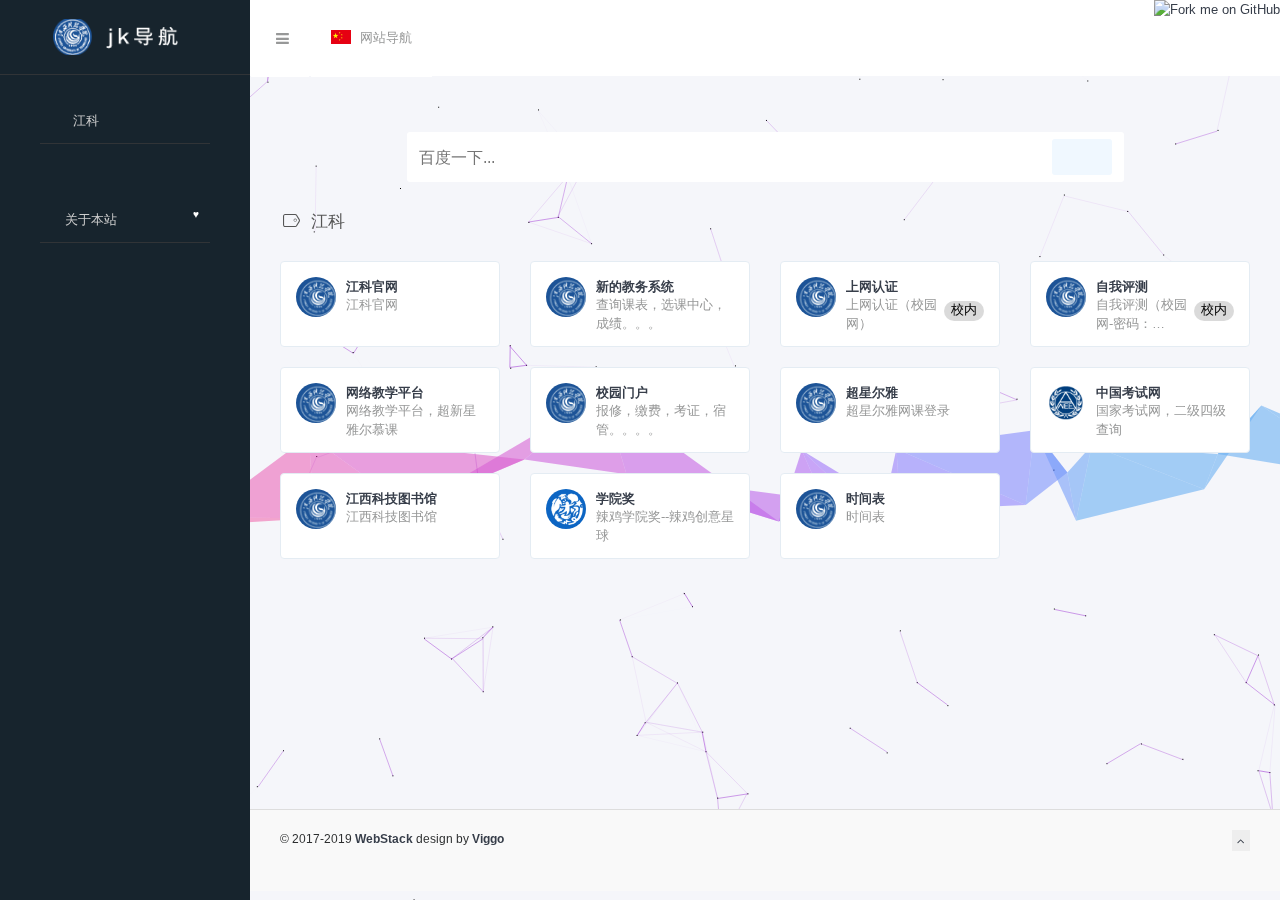
==== commit 9888988f: "🔧 [修改配置文件]" ====
--- a/cn/index.html
+++ b/cn/index.html
@@ -197,8 +197,8 @@
                         alt="Fork me on GitHub"></a>
             </nav>
             <div id="search" class="s-search">
-                <form action="https://www.google.com/search" target="_blank" id="super-search-fm">
-                    <input type="text" name="q" class="sipt" id="search-text" placeholder="谷歌一下..."
+                <form action="https://www.baidu.com/s?" target="_blank" id="super-search-fm">
+                    <input type="text" name="wd" class="sipt" id="search-text" placeholder="百度一下..."
                         style="outline:0; margin-bottom:1em" autocomplete="off">
                     <button type="submit" style="background-color:aliceblue;">
                         <!--添加阿里图标-->
@@ -254,6 +254,7 @@
                                 data-original-title="Hello I am a Tooltip"></span>
                             <div class="xe-comment"> <a href="#" class="xe-user-name overflowClip_1">
                                     <strong>上网认证</strong> </a>
+                                    <p class="overflowKeyword">校内</p>
                                 <p class="overflowClip_2">上网认证（校园网）</p>
                             </div>
                         </div>
@@ -269,6 +270,7 @@
                                 data-original-title="Hello I am a Tooltip"></span>
                             <div class="xe-comment"> <a href="#" class="xe-user-name overflowClip_1">
                                     <strong>自我评测</strong> </a>
+                                    <p class="overflowKeyword">校内</p>
                                 <p class="overflowClip_2">自我评测（校园网-密码：888888）</p>
                             </div>
                         </div>
@@ -364,21 +366,6 @@
                             <div class="xe-comment"> <a href="#" class="xe-user-name overflowClip_1">
                                     <strong>学院奖</strong> </a>
                                 <p class="overflowClip_2">辣鸡学院奖--辣鸡创意星球</p>
-                            </div>
-                        </div>
-                    </div>
-                </div>
-                <!--课表-->
-                <div class="col-sm-3">
-                    <div class="xe-widget xe-conversations box2 label-info" onclick="window.open('https://pic.downk.cc/item/5f51eba2160a154a6773b4b2.png', '_blank')"
-                        data-toggle="tooltip" data-placement="bottom" title="" data-original-title="https://pic.downk.cc/item/5f51eba2160a154a6773b4b2.png">
-                        <div class="xe-comment-entry"> <a class="xe-user-img"> <img data-src="../assets/images/logos/29.png"
-                                    class="lozad img-circle" width="40"> </a>
-                            <span class="label label-info" data-toggle="tooltip" data-placement="left" title=""
-                                data-original-title="Hello I am a Tooltip"></span>
-                            <div class="xe-comment"> <a href="#" class="xe-user-name overflowClip_1">
-                                    <strong>课表</strong> </a>
-                                <p class="overflowClip_2">已更新</p>
                             </div>
                         </div>
                     </div>
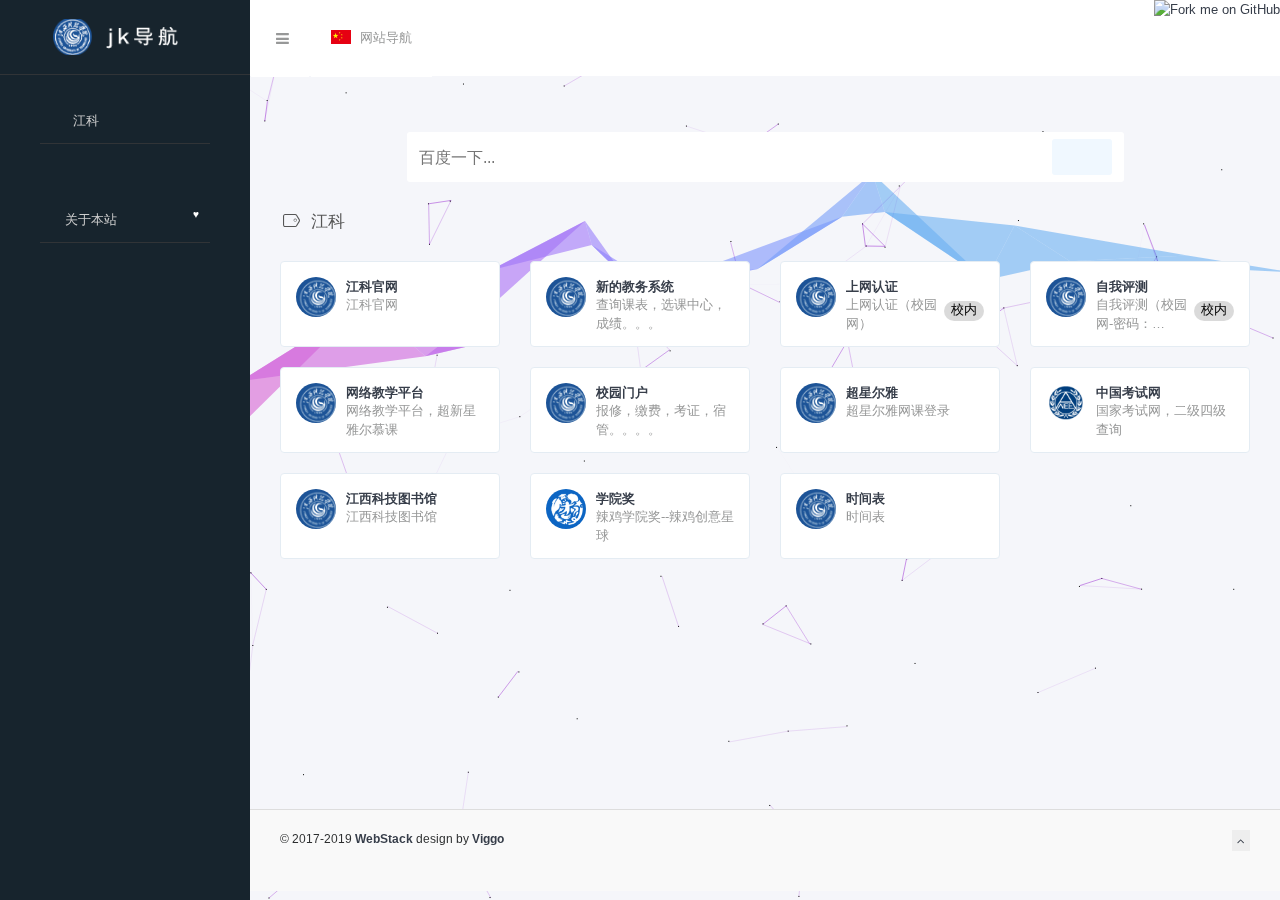
==== commit 88601995: "🔧 [修改配置文件]" ====
--- a/cn/index.html
+++ b/cn/index.html
@@ -24,7 +24,7 @@
     <meta http-equiv="X-UA-Compatible" content="IE=edge">
     <meta name="viewport" content="width=device-width, initial-scale=1.0" />
     <meta name="author" content="viggo" />
-    <title>0514 - 实习两年半的网站</title>
+    <title>江科导航</title>
     <meta name="keywords"
         content="UI设计,UI设计素材,设计导航,网址导航,设计资源,创意导航,创意网站导航,设计师网址大全,设计素材大全,设计师导航,UI设计资源,优秀UI设计欣赏,设计师导航,设计师网址大全,设计师网址导航,产品经理网址导航,交互设计师网址导航,www.webstack.cc">
     <meta name="description" content="WebStack - 收集国内外优秀设计网站、UI设计资源网站、灵感创意网站、素材资源网站，定时更新分享优质产品设计书签。www.webstack.cc">
